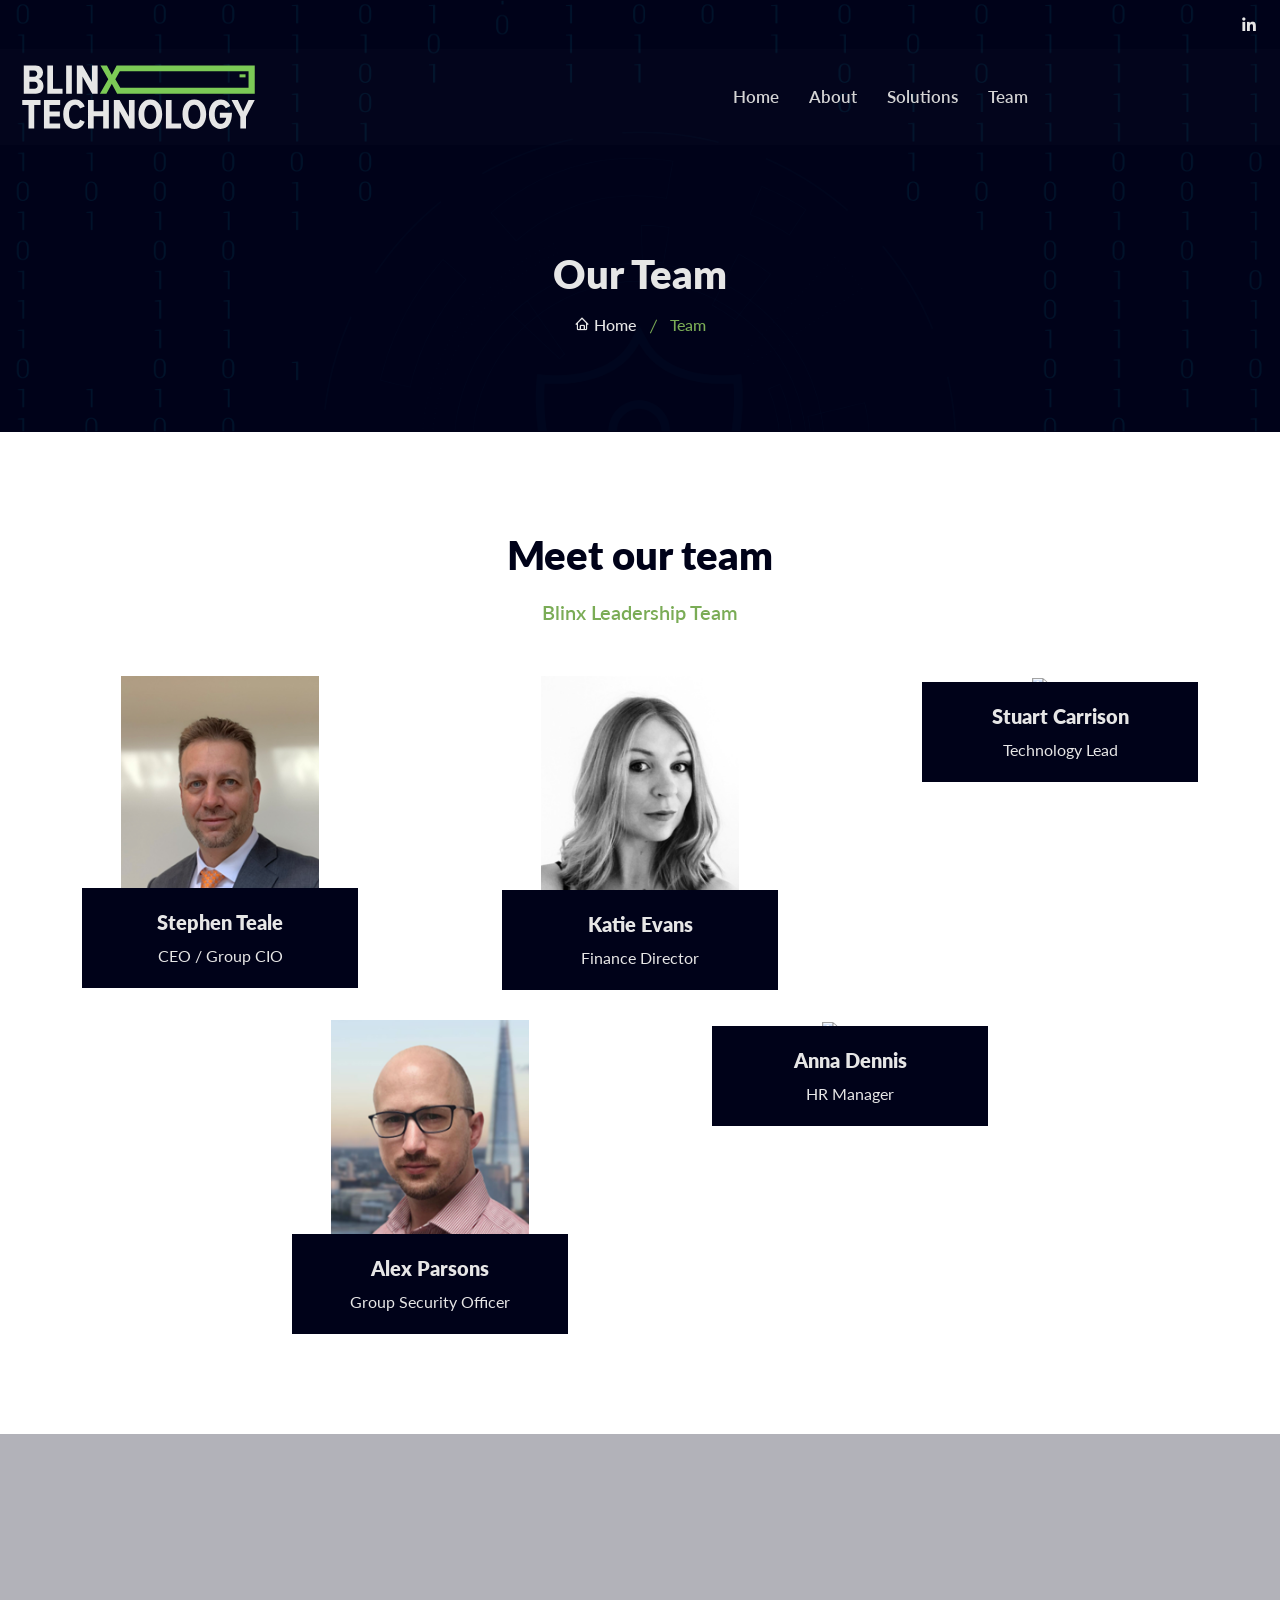
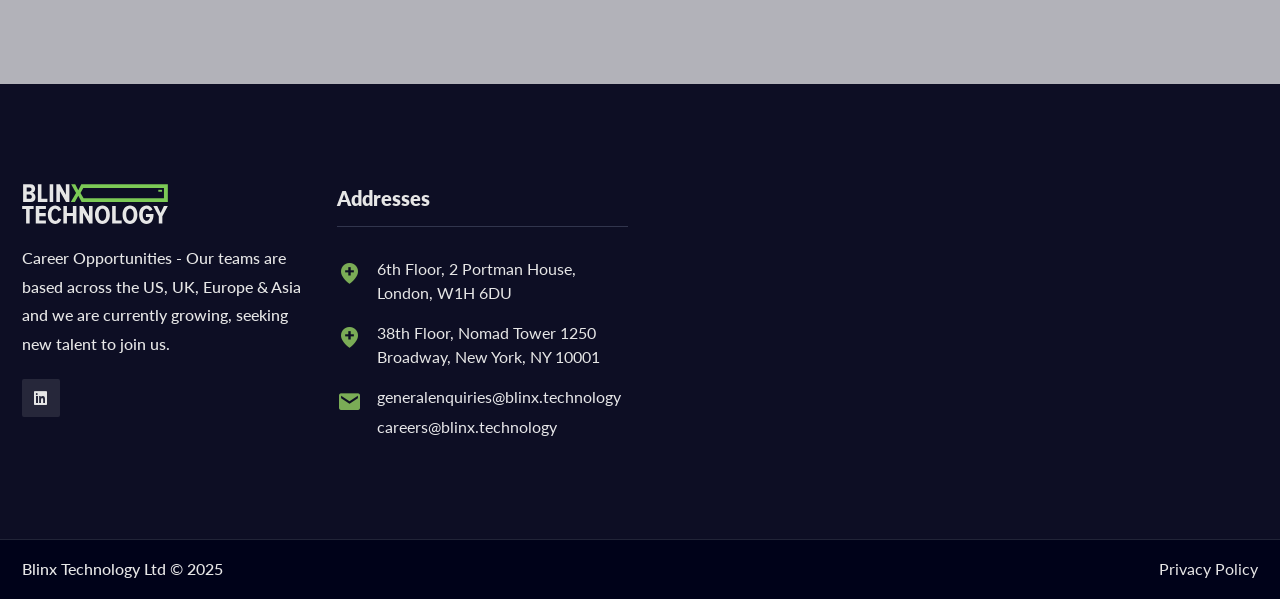
==== meet-the-team/index.html @ 14e16764 "0.0.1 First Test" ====
<!DOCTYPE html>
<html lang="zxx">
    <head><meta charset="UTF-8">
		<!-- Required meta tags -->
		
		<meta name="viewport" content="width=device-width, initial-scale=1, shrink-to-fit=no">

		<!-- Links of CSS files -->
		<meta name="robots" content="max-image-preview:large">
<script type="text/javascript">
/* <![CDATA[ */
window._wpemojiSettings = {"baseUrl":"https:\/\/s.w.org\/images\/core\/emoji\/15.0.3\/72x72\/","ext":".png","svgUrl":"https:\/\/s.w.org\/images\/core\/emoji\/15.0.3\/svg\/","svgExt":".svg","source":{"concatemoji":"\/wp-includes\/js\/wp-emoji-release.min.js?ver=6.5.14"}};
/*! This file is auto-generated */
!function(i,n){var o,s,e;function c(e){try{var t={supportTests:e,timestamp:(new Date).valueOf()};sessionStorage.setItem(o,JSON.stringify(t))}catch(e){}}function p(e,t,n){e.clearRect(0,0,e.canvas.width,e.canvas.height),e.fillText(t,0,0);var t=new Uint32Array(e.getImageData(0,0,e.canvas.width,e.canvas.height).data),r=(e.clearRect(0,0,e.canvas.width,e.canvas.height),e.fillText(n,0,0),new Uint32Array(e.getImageData(0,0,e.canvas.width,e.canvas.height).data));return t.every(function(e,t){return e===r[t]})}function u(e,t,n){switch(t){case"flag":return n(e,"\ud83c\udff3\ufe0f\u200d\u26a7\ufe0f","\ud83c\udff3\ufe0f\u200b\u26a7\ufe0f")?!1:!n(e,"\ud83c\uddfa\ud83c\uddf3","\ud83c\uddfa\u200b\ud83c\uddf3")&&!n(e,"\ud83c\udff4\udb40\udc67\udb40\udc62\udb40\udc65\udb40\udc6e\udb40\udc67\udb40\udc7f","\ud83c\udff4\u200b\udb40\udc67\u200b\udb40\udc62\u200b\udb40\udc65\u200b\udb40\udc6e\u200b\udb40\udc67\u200b\udb40\udc7f");case"emoji":return!n(e,"\ud83d\udc26\u200d\u2b1b","\ud83d\udc26\u200b\u2b1b")}return!1}function f(e,t,n){var r="undefined"!=typeof WorkerGlobalScope&&self instanceof WorkerGlobalScope?new OffscreenCanvas(300,150):i.createElement("canvas"),a=r.getContext("2d",{willReadFrequently:!0}),o=(a.textBaseline="top",a.font="600 32px Arial",{});return e.forEach(function(e){o[e]=t(a,e,n)}),o}function t(e){var t=i.createElement("script");t.src=e,t.defer=!0,i.head.appendChild(t)}"undefined"!=typeof Promise&&(o="wpEmojiSettingsSupports",s=["flag","emoji"],n.supports={everything:!0,everythingExceptFlag:!0},e=new Promise(function(e){i.addEventListener("DOMContentLoaded",e,{once:!0})}),new Promise(function(t){var n=function(){try{var e=JSON.parse(sessionStorage.getItem(o));if("object"==typeof e&&"number"==typeof e.timestamp&&(new Date).valueOf()<e.timestamp+604800&&"object"==typeof e.supportTests)return e.supportTests}catch(e){}return null}();if(!n){if("undefined"!=typeof Worker&&"undefined"!=typeof OffscreenCanvas&&"undefined"!=typeof URL&&URL.createObjectURL&&"undefined"!=typeof Blob)try{var e="postMessage("+f.toString()+"("+[JSON.stringify(s),u.toString(),p.toString()].join(",")+"));",r=new Blob([e],{type:"text/javascript"}),a=new Worker(URL.createObjectURL(r),{name:"wpTestEmojiSupports"});return void(a.onmessage=function(e){c(n=e.data),a.terminate(),t(n)})}catch(e){}c(n=f(s,u,p))}t(n)}).then(function(e){for(var t in e)n.supports[t]=e[t],n.supports.everything=n.supports.everything&&n.supports[t],"flag"!==t&&(n.supports.everythingExceptFlag=n.supports.everythingExceptFlag&&n.supports[t]);n.supports.everythingExceptFlag=n.supports.everythingExceptFlag&&!n.supports.flag,n.DOMReady=!1,n.readyCallback=function(){n.DOMReady=!0}}).then(function(){return e}).then(function(){var e;n.supports.everything||(n.readyCallback(),(e=n.source||{}).concatemoji?t(e.concatemoji):e.wpemoji&&e.twemoji&&(t(e.twemoji),t(e.wpemoji)))}))}((window,document),window._wpemojiSettings);
/* ]]> */
</script>
<style id="wp-emoji-styles-inline-css" type="text/css">

	img.wp-smiley, img.emoji {
		display: inline !important;
		border: none !important;
		box-shadow: none !important;
		height: 1em !important;
		width: 1em !important;
		margin: 0 0.07em !important;
		vertical-align: -0.1em !important;
		background: none !important;
		padding: 0 !important;
	}
</style>
<link rel="stylesheet" id="wp-block-library-css" href="/wp-includes/css/dist/block-library/style.min.css?ver=6.5.14" type="text/css" media="all">
<style id="classic-theme-styles-inline-css" type="text/css">
/*! This file is auto-generated */
.wp-block-button__link{color:#fff;background-color:#32373c;border-radius:9999px;box-shadow:none;text-decoration:none;padding:calc(.667em + 2px) calc(1.333em + 2px);font-size:1.125em}.wp-block-file__button{background:#32373c;color:#fff;text-decoration:none}
</style>
<style id="global-styles-inline-css" type="text/css">
body{--wp--preset--color--black: #000000;--wp--preset--color--cyan-bluish-gray: #abb8c3;--wp--preset--color--white: #ffffff;--wp--preset--color--pale-pink: #f78da7;--wp--preset--color--vivid-red: #cf2e2e;--wp--preset--color--luminous-vivid-orange: #ff6900;--wp--preset--color--luminous-vivid-amber: #fcb900;--wp--preset--color--light-green-cyan: #7bdcb5;--wp--preset--color--vivid-green-cyan: #00d084;--wp--preset--color--pale-cyan-blue: #8ed1fc;--wp--preset--color--vivid-cyan-blue: #0693e3;--wp--preset--color--vivid-purple: #9b51e0;--wp--preset--gradient--vivid-cyan-blue-to-vivid-purple: linear-gradient(135deg,rgba(6,147,227,1) 0%,rgb(155,81,224) 100%);--wp--preset--gradient--light-green-cyan-to-vivid-green-cyan: linear-gradient(135deg,rgb(122,220,180) 0%,rgb(0,208,130) 100%);--wp--preset--gradient--luminous-vivid-amber-to-luminous-vivid-orange: linear-gradient(135deg,rgba(252,185,0,1) 0%,rgba(255,105,0,1) 100%);--wp--preset--gradient--luminous-vivid-orange-to-vivid-red: linear-gradient(135deg,rgba(255,105,0,1) 0%,rgb(207,46,46) 100%);--wp--preset--gradient--very-light-gray-to-cyan-bluish-gray: linear-gradient(135deg,rgb(238,238,238) 0%,rgb(169,184,195) 100%);--wp--preset--gradient--cool-to-warm-spectrum: linear-gradient(135deg,rgb(74,234,220) 0%,rgb(151,120,209) 20%,rgb(207,42,186) 40%,rgb(238,44,130) 60%,rgb(251,105,98) 80%,rgb(254,248,76) 100%);--wp--preset--gradient--blush-light-purple: linear-gradient(135deg,rgb(255,206,236) 0%,rgb(152,150,240) 100%);--wp--preset--gradient--blush-bordeaux: linear-gradient(135deg,rgb(254,205,165) 0%,rgb(254,45,45) 50%,rgb(107,0,62) 100%);--wp--preset--gradient--luminous-dusk: linear-gradient(135deg,rgb(255,203,112) 0%,rgb(199,81,192) 50%,rgb(65,88,208) 100%);--wp--preset--gradient--pale-ocean: linear-gradient(135deg,rgb(255,245,203) 0%,rgb(182,227,212) 50%,rgb(51,167,181) 100%);--wp--preset--gradient--electric-grass: linear-gradient(135deg,rgb(202,248,128) 0%,rgb(113,206,126) 100%);--wp--preset--gradient--midnight: linear-gradient(135deg,rgb(2,3,129) 0%,rgb(40,116,252) 100%);--wp--preset--font-size--small: 13px;--wp--preset--font-size--medium: 20px;--wp--preset--font-size--large: 36px;--wp--preset--font-size--x-large: 42px;--wp--preset--spacing--20: 0.44rem;--wp--preset--spacing--30: 0.67rem;--wp--preset--spacing--40: 1rem;--wp--preset--spacing--50: 1.5rem;--wp--preset--spacing--60: 2.25rem;--wp--preset--spacing--70: 3.38rem;--wp--preset--spacing--80: 5.06rem;--wp--preset--shadow--natural: 6px 6px 9px rgba(0, 0, 0, 0.2);--wp--preset--shadow--deep: 12px 12px 50px rgba(0, 0, 0, 0.4);--wp--preset--shadow--sharp: 6px 6px 0px rgba(0, 0, 0, 0.2);--wp--preset--shadow--outlined: 6px 6px 0px -3px rgba(255, 255, 255, 1), 6px 6px rgba(0, 0, 0, 1);--wp--preset--shadow--crisp: 6px 6px 0px rgba(0, 0, 0, 1);}:where(.is-layout-flex){gap: 0.5em;}:where(.is-layout-grid){gap: 0.5em;}body .is-layout-flex{display: flex;}body .is-layout-flex{flex-wrap: wrap;align-items: center;}body .is-layout-flex > *{margin: 0;}body .is-layout-grid{display: grid;}body .is-layout-grid > *{margin: 0;}:where(.wp-block-columns.is-layout-flex){gap: 2em;}:where(.wp-block-columns.is-layout-grid){gap: 2em;}:where(.wp-block-post-template.is-layout-flex){gap: 1.25em;}:where(.wp-block-post-template.is-layout-grid){gap: 1.25em;}.has-black-color{color: var(--wp--preset--color--black) !important;}.has-cyan-bluish-gray-color{color: var(--wp--preset--color--cyan-bluish-gray) !important;}.has-white-color{color: var(--wp--preset--color--white) !important;}.has-pale-pink-color{color: var(--wp--preset--color--pale-pink) !important;}.has-vivid-red-color{color: var(--wp--preset--color--vivid-red) !important;}.has-luminous-vivid-orange-color{color: var(--wp--preset--color--luminous-vivid-orange) !important;}.has-luminous-vivid-amber-color{color: var(--wp--preset--color--luminous-vivid-amber) !important;}.has-light-green-cyan-color{color: var(--wp--preset--color--light-green-cyan) !important;}.has-vivid-green-cyan-color{color: var(--wp--preset--color--vivid-green-cyan) !important;}.has-pale-cyan-blue-color{color: var(--wp--preset--color--pale-cyan-blue) !important;}.has-vivid-cyan-blue-color{color: var(--wp--preset--color--vivid-cyan-blue) !important;}.has-vivid-purple-color{color: var(--wp--preset--color--vivid-purple) !important;}.has-black-background-color{background-color: var(--wp--preset--color--black) !important;}.has-cyan-bluish-gray-background-color{background-color: var(--wp--preset--color--cyan-bluish-gray) !important;}.has-white-background-color{background-color: var(--wp--preset--color--white) !important;}.has-pale-pink-background-color{background-color: var(--wp--preset--color--pale-pink) !important;}.has-vivid-red-background-color{background-color: var(--wp--preset--color--vivid-red) !important;}.has-luminous-vivid-orange-background-color{background-color: var(--wp--preset--color--luminous-vivid-orange) !important;}.has-luminous-vivid-amber-background-color{background-color: var(--wp--preset--color--luminous-vivid-amber) !important;}.has-light-green-cyan-background-color{background-color: var(--wp--preset--color--light-green-cyan) !important;}.has-vivid-green-cyan-background-color{background-color: var(--wp--preset--color--vivid-green-cyan) !important;}.has-pale-cyan-blue-background-color{background-color: var(--wp--preset--color--pale-cyan-blue) !important;}.has-vivid-cyan-blue-background-color{background-color: var(--wp--preset--color--vivid-cyan-blue) !important;}.has-vivid-purple-background-color{background-color: var(--wp--preset--color--vivid-purple) !important;}.has-black-border-color{border-color: var(--wp--preset--color--black) !important;}.has-cyan-bluish-gray-border-color{border-color: var(--wp--preset--color--cyan-bluish-gray) !important;}.has-white-border-color{border-color: var(--wp--preset--color--white) !important;}.has-pale-pink-border-color{border-color: var(--wp--preset--color--pale-pink) !important;}.has-vivid-red-border-color{border-color: var(--wp--preset--color--vivid-red) !important;}.has-luminous-vivid-orange-border-color{border-color: var(--wp--preset--color--luminous-vivid-orange) !important;}.has-luminous-vivid-amber-border-color{border-color: var(--wp--preset--color--luminous-vivid-amber) !important;}.has-light-green-cyan-border-color{border-color: var(--wp--preset--color--light-green-cyan) !important;}.has-vivid-green-cyan-border-color{border-color: var(--wp--preset--color--vivid-green-cyan) !important;}.has-pale-cyan-blue-border-color{border-color: var(--wp--preset--color--pale-cyan-blue) !important;}.has-vivid-cyan-blue-border-color{border-color: var(--wp--preset--color--vivid-cyan-blue) !important;}.has-vivid-purple-border-color{border-color: var(--wp--preset--color--vivid-purple) !important;}.has-vivid-cyan-blue-to-vivid-purple-gradient-background{background: var(--wp--preset--gradient--vivid-cyan-blue-to-vivid-purple) !important;}.has-light-green-cyan-to-vivid-green-cyan-gradient-background{background: var(--wp--preset--gradient--light-green-cyan-to-vivid-green-cyan) !important;}.has-luminous-vivid-amber-to-luminous-vivid-orange-gradient-background{background: var(--wp--preset--gradient--luminous-vivid-amber-to-luminous-vivid-orange) !important;}.has-luminous-vivid-orange-to-vivid-red-gradient-background{background: var(--wp--preset--gradient--luminous-vivid-orange-to-vivid-red) !important;}.has-very-light-gray-to-cyan-bluish-gray-gradient-background{background: var(--wp--preset--gradient--very-light-gray-to-cyan-bluish-gray) !important;}.has-cool-to-warm-spectrum-gradient-background{background: var(--wp--preset--gradient--cool-to-warm-spectrum) !important;}.has-blush-light-purple-gradient-background{background: var(--wp--preset--gradient--blush-light-purple) !important;}.has-blush-bordeaux-gradient-background{background: var(--wp--preset--gradient--blush-bordeaux) !important;}.has-luminous-dusk-gradient-background{background: var(--wp--preset--gradient--luminous-dusk) !important;}.has-pale-ocean-gradient-background{background: var(--wp--preset--gradient--pale-ocean) !important;}.has-electric-grass-gradient-background{background: var(--wp--preset--gradient--electric-grass) !important;}.has-midnight-gradient-background{background: var(--wp--preset--gradient--midnight) !important;}.has-small-font-size{font-size: var(--wp--preset--font-size--small) !important;}.has-medium-font-size{font-size: var(--wp--preset--font-size--medium) !important;}.has-large-font-size{font-size: var(--wp--preset--font-size--large) !important;}.has-x-large-font-size{font-size: var(--wp--preset--font-size--x-large) !important;}
.wp-block-navigation a:where(:not(.wp-element-button)){color: inherit;}
:where(.wp-block-post-template.is-layout-flex){gap: 1.25em;}:where(.wp-block-post-template.is-layout-grid){gap: 1.25em;}
:where(.wp-block-columns.is-layout-flex){gap: 2em;}:where(.wp-block-columns.is-layout-grid){gap: 2em;}
.wp-block-pullquote{font-size: 1.5em;line-height: 1.6;}
</style>
<link rel="stylesheet" id="first-css" href="/wp-content/themes/blinx-wordpress-theme/assets/css/bootstrap.min.css?ver=1.1" type="text/css" media="all">
<link rel="stylesheet" id="second-css" href="/wp-content/themes/blinx-wordpress-theme/assets/css/owl.theme.default.min.css?ver=1.1" type="text/css" media="all">
<link rel="stylesheet" id="third-css" href="/wp-content/themes/blinx-wordpress-theme/assets/css/owl.carousel.min.css?ver=1.1" type="text/css" media="all">
<link rel="stylesheet" id="fourth-css" href="/wp-content/themes/blinx-wordpress-theme/assets/css/animate.min.css?ver=1.1" type="text/css" media="all">
<link rel="stylesheet" id="fifth-css" href="/wp-content/themes/blinx-wordpress-theme/assets/css/boxicons.css?ver=1.1" type="text/css" media="all">
<link rel="stylesheet" id="sixth-css" href="/wp-content/themes/blinx-wordpress-theme/assets/css/boxicons.min.css?ver=1.1" type="text/css" media="all">
<link rel="stylesheet" id="seventh-css" href="/wp-content/themes/blinx-wordpress-theme/assets/css/magnific-popup.min.css?ver=1.1" type="text/css" media="all">
<link rel="stylesheet" id="eighth-css" href="/wp-content/themes/blinx-wordpress-theme/assets/css/flaticon.css?ver=1.1" type="text/css" media="all">
<link rel="stylesheet" id="ninth-css" href="/wp-content/themes/blinx-wordpress-theme/assets/css/meanmenu.min.css?ver=1.1" type="text/css" media="all">
<link rel="stylesheet" id="twelth-css" href="/wp-content/themes/blinx-wordpress-theme/assets/css/odometer.min.css?ver=1.1" type="text/css" media="all">
<link rel="stylesheet" id="thirteenth-css" href="/wp-content/themes/blinx-wordpress-theme/assets/css/style.css?ver=1.1" type="text/css" media="all">
<link rel="stylesheet" id="forteenth-css" href="/wp-content/themes/blinx-wordpress-theme/assets/css/responsive.css?ver=1.1" type="text/css" media="all">
<link rel="stylesheet" id="fifteenth-css" href="/wp-content/themes/blinx-wordpress-theme/assets/css/BlinxGlyph.css?ver=1.1" type="text/css" media="all">
<script type="text/javascript" src="/wp-includes/js/jquery/jquery.min.js?ver=3.7.1" id="jquery-core-js"></script>
<script type="text/javascript" src="/wp-includes/js/jquery/jquery-migrate.min.js?ver=3.4.1" id="jquery-migrate-js"></script>
<link rel="EditURI" type="application/rsd+xml" title="RSD" href="/xmlrpc.php?rsd">
<meta name="generator" content="WordPress 6.5.14">
<link rel="canonical" href="/meet-the-team/">
<link rel="shortlink" href="/?p=9">


		
		
		<!-- Favicon -->
		<link rel="icon" type="image/png" href="/wp-content/themes/blinx-wordpress-theme/assets/img/BlinxFavicon.png">
		<!-- Title -->
		<title>Blinx Technology</title>
    </head> 

    <body>
		<!-- Start Preloader Area -->
		<div class="preloader">
            <div class="loader">
                <div class="loader-outter"></div>
                <div class="loader-inner"></div>
                </div>
            </div>
		<!-- End Preloader Area -->
		
		<!-- Start Header Area -->
		<header class="header-area">
			<!-- Start Top Header -->
			<div class="top-header top-header-four">
				<div class="container">
					<div class="row align-items-center">
						<div class="col-lg-6 col-sm-6">
							<ul class="header-left-content">
							</ul>
						</div>

						<div class="col-lg-6 col-sm-6">
							<ul class="header-right-content">

								<li>
									<a href="https://uk.linkedin.com/company/blinx-technology" target="_blank">
										<i class="bx bxl-linkedin"></i>
									</a>
								</li>
								
							</ul>
						</div>
					</div>
				</div>
			</div>
			<!-- Start Top Header -->
			
			<!-- Start Nav Area -->
			<div class="navbar-area navbar-area-four">
				<div class="mobile-nav">
					<div class="container">
						<a href="/home/index.html" class="logo">
							<img src="/wp-content/themes/blinx-wordpress-theme/assets/img/logos/Blinx_logo_standard_white.svg" alt="Logo">
						</a>
					</div>
				</div>

				<div class="main-nav">
					<div class="container">
						<nav class="navbar navbar-expand-md">
							<a class="navbar-brand" href="/">
								<img src="/wp-content/themes/blinx-wordpress-theme/assets/img/logos/Blinx_logo_standard_darkbg.svg" alt="Logo">
							</a>
							
							<div class="collapse navbar-collapse mean-menu">
								<ul class="navbar-nav m-auto">
									<li class="nav-item">
										<a href="/" class="nav-link">Home</a>
									</li>

									<li class="nav-item">
										<a href="/about-us" class="nav-link">
											About
										</a>

									</li><li class="nav-item">
										<a href="/solutions" class="nav-link">
											Solutions
										</a>

									</li><li class="nav-item">
										<a href="/meet-the-team" class="nav-link">
											Team
										</a>
									</li>

								</ul>
					</div>
				</nav></div>
			</div>
			<!-- End Nav Area -->
		</div></header>
		<!-- End Header Area -->
		<!-- Start Page Title Area -->
		<div class="page-title-area page-title-style-two">
			<div class="container">
				<div class="page-title-content">
					<h2>Our Team</h2>
					<ul>
						<li>
							<a href="/">
								<i class="bx bx-home"></i>
								Home 
							</a>
						</li>
						<li class="active">Team</li>
					</ul>
				</div>
			</div>
		</div>
		<!-- End Page Title Area -->

		<!-- Start Team Area -->
		<section class="team-area pt-100 pb-70">
			<div class="container">
				<div class="section-title">
					<h2>Meet our team</h2>
					<h3>
						<span>Blinx Leadership Team</span>
					</h3>
				</div>
<!-- Section for Team Member -->
				<div class="row" style="justify-content: center;">
					<div class="col-lg-4 col-sm-6">
						<div class="single-team">
						<img src="/wp-content/themes/blinx-wordpress-theme/assets/img/team/Steve-Teale.png" alt="Image">

							<div class="team-content">
								<h3>Stephen Teale</h3>
								<span>CEO / Group CIO</span>

								<ul>
									
								</ul>
							</div>
						</div>
					</div>
<!-- End of Section for Team Member -->
					<div class="col-lg-4 col-sm-6">
						<div class="single-team">
						<img src="/wp-content/themes/blinx-wordpress-theme/assets/img/team/Katie-Evans.png" alt="Image">

							<div class="team-content">
								<h3>Katie Evans</h3>
								<span>Finance Director</span>

								<ul>
									
								</ul>
							</div>
						</div>
					</div>

					<div class="col-lg-4 col-sm-6">
						<div class="single-team">
						<img src="https://blinx.technology/wp-content/uploads/2026/03/Stuart-Carrison-265x300.jpg" alt="Image">

							<div class="team-content">
								<h3>Stuart Carrison</h3>
								<span>Technology Lead</span>

								<ul>
									
								</ul>
							</div>
						</div>
					</div>

					<div class="col-lg-4 col-sm-6">
						<div class="single-team">
						<img src="/wp-content/themes/blinx-wordpress-theme/assets/img/team/Alex-Parsons.png" alt="Image">

							<div class="team-content">
								<h3>Alex Parsons </h3>
								<span>Group Security Officer</span>

								<ul>
									
								</ul>
							</div>
						</div>
					</div>

					<div class="col-lg-4 col-sm-6">
						<div class="single-team">
						<img src="https://blinx.technology/wp-content/uploads/2026/03/anna-dennis-267x300.png" alt="Image">

							<div class="team-content">
								<h3>Anna Dennis</h3>
								<span>HR Manager</span>

								<ul>
									
								</ul>
							</div>
						</div>
					</div>
					
					
				</div>


			</div>
		</section>
		<!-- End Team Area -->
				
		<!-- Start Testimonials Area -->
		<section class="testimonials-area ptb-100 jarallax" data-jarallax='{"speed": 0.3}'>
			<div class="container">
				<div class="testimonials">
					<span></span>
				</div>
			</div>
		</section>
		<!-- End Testimonials Area -->

<!-- Start Footer Area -->
<footer class="footer-area pt-100 pb-70 jarallax" data-jarallax='{"speed": 0.3}'>
			<div class="container">
				<div class="row">
					<div class="col-lg-3 col-md-6">
						<div class="single-footer-widget">
							<a href="/index.html" class="logo">
								<img src="/wp-content/themes/blinx-wordpress-theme/assets/img/logos/Blinx_logo_standard_darkbg.svg" alt="Image">
							</a>
								<p>Career Opportunities - Our teams are based across the US, UK, Europe &amp; Asia and we are currently growing, seeking new talent to join us.</p>
							<p></p>

							<ul class="social-icon">
								<li>
									<a href="https://uk.linkedin.com/company/blinx-technology">
										<i class="bx bxl-linkedin-square"></i>
									</a>
								</li>
								
							</ul>
						</div>
					</div>

					<div class="col-lg-3 col-md-6">
						<div class="single-footer-widget">
							<h3>Addresses</h3>

							<ul class="address">
								<li class="location">
									<i class="bx bxs-location-plus"></i>
									6th Floor, 2 Portman House, London, W1H 6DU
								</li>
								<li class="location">
									<i class="bx bxs-location-plus"></i>
									38th Floor, Nomad Tower 1250 Broadway, New York, NY 10001
								</li>
								<li>
									<i class="bx bxs-envelope"></i>
									<a href="mailto:general.enquiries@blinx.technology">generalenquiries@blinx.technology</a>
									<a href="mailto:careers@blinx.technology">careers@blinx.technology</a>
								</li>
							</ul>
						</div>
					</div>
				</div>
			</div>
		</footer>
		<!-- End Footer Area -->

		<!-- Start Copy Right Area -->
		<div class="copy-right-area">
			<div class="container">
				<div class="row align-items-center">
					<div class="col-lg-6 col-md-6">
						<p>Blinx Technology Ltd © 2025</p>
					</div>

					<div class="col-lg-6 col-md-6">
						<ul class="footer-menu">
							<li>
								<a href="/privacy-policy" target="_blank">
									Privacy Policy
								</a>
							</li>
						</ul>
					</div>
				</div>
			</div>
		</div>
		<!-- End Copy Right Area -->
		
		<!-- Start Go Top Area -->
		<div class="go-top">
			<i class="bx bx-chevrons-up"></i>
			<i class="bx bx-chevrons-up"></i>
		</div>
		<!-- End Go Top Area -->
		

       <!-- Links of JS files -->
       <script type="text/javascript" src="/wp-content/themes/blinx-wordpress-theme/assets/js/jquery.min.js?ver=1.1" id="js-script-js"></script>
<script type="text/javascript" src="/wp-content/themes/blinx-wordpress-theme/assets/js/bootstrap.bundle.min.js?ver=1.1" id="bootstrap-js"></script>
<script type="text/javascript" src="/wp-content/themes/blinx-wordpress-theme/assets/js/meanmenu.min.js?ver=1.1" id="meanmenu-js"></script>
<script type="text/javascript" src="/wp-content/themes/blinx-wordpress-theme/assets/js/owl.carousel.min.js?ver=1.1" id="owl-carousel-js"></script>
<script type="text/javascript" src="/wp-content/themes/blinx-wordpress-theme/assets/js/nice-select.min.js?ver=1.1" id="nice-select-js"></script>
<script type="text/javascript" src="/wp-content/themes/blinx-wordpress-theme/assets/js/magnific-popup.min.js?ver=1.1" id="magnific-js"></script>
<script type="text/javascript" src="/wp-content/themes/blinx-wordpress-theme/assets/js/jarallax.min.js?ver=1.1" id="jarallax-js"></script>
<script type="text/javascript" src="/wp-content/themes/blinx-wordpress-theme/assets/js/appear.min.js?ver=1.1" id="appear-js"></script>
<script type="text/javascript" src="/wp-content/themes/blinx-wordpress-theme/assets/js/odometer.min.js?ver=1.1" id="odometer-js"></script>
<script type="text/javascript" src="/wp-content/themes/blinx-wordpress-theme/assets/js/smoothscroll.min.js?ver=1.1" id="smoothscroll-js"></script>
<script type="text/javascript" src="/wp-content/themes/blinx-wordpress-theme/assets/js/wow.min.js?ver=1.1" id="wow-js"></script>
<script type="text/javascript" src="/wp-content/themes/blinx-wordpress-theme/assets/js/custom.js?ver=1.1" id="custom-js"></script>
    </body></html>
---- wp-includes/css/dist/block-library/style.min.css ----
@charset "UTF-8";.wp-block-archives{box-sizing:border-box}.wp-block-archives-dropdown label{display:block}.wp-block-avatar{line-height:0}.wp-block-avatar,.wp-block-avatar img{box-sizing:border-box}.wp-block-avatar.aligncenter{text-align:center}.wp-block-audio{box-sizing:border-box}.wp-block-audio figcaption{margin-bottom:1em;margin-top:.5em}.wp-block-audio audio{min-width:300px;width:100%}.wp-block-button__link{box-sizing:border-box;cursor:pointer;display:inline-block;text-align:center;word-break:break-word}.wp-block-button__link.aligncenter{text-align:center}.wp-block-button__link.alignright{text-align:right}:where(.wp-block-button__link){border-radius:9999px;box-shadow:none;padding:calc(.667em + 2px) calc(1.333em + 2px);text-decoration:none}.wp-block-button[style*=text-decoration] .wp-block-button__link{text-decoration:inherit}.wp-block-buttons>.wp-block-button.has-custom-width{max-width:none}.wp-block-buttons>.wp-block-button.has-custom-width .wp-block-button__link{width:100%}.wp-block-buttons>.wp-block-button.has-custom-font-size .wp-block-button__link{font-size:inherit}.wp-block-buttons>.wp-block-button.wp-block-button__width-25{width:calc(25% - var(--wp--style--block-gap, .5em)*.75)}.wp-block-buttons>.wp-block-button.wp-block-button__width-50{width:calc(50% - var(--wp--style--block-gap, .5em)*.5)}.wp-block-buttons>.wp-block-button.wp-block-button__width-75{width:calc(75% - var(--wp--style--block-gap, .5em)*.25)}.wp-block-buttons>.wp-block-button.wp-block-button__width-100{flex-basis:100%;width:100%}.wp-block-buttons.is-vertical>.wp-block-button.wp-block-button__width-25{width:25%}.wp-block-buttons.is-vertical>.wp-block-button.wp-block-button__width-50{width:50%}.wp-block-buttons.is-vertical>.wp-block-button.wp-block-button__width-75{width:75%}.wp-block-button.is-style-squared,.wp-block-button__link.wp-block-button.is-style-squared{border-radius:0}.wp-block-button.no-border-radius,.wp-block-button__link.no-border-radius{border-radius:0!important}.wp-block-button .wp-block-button__link:where(.is-style-outline),.wp-block-button:where(.is-style-outline)>.wp-block-button__link{border:2px solid;padding:.667em 1.333em}.wp-block-button .wp-block-button__link:where(.is-style-outline):not(.has-text-color),.wp-block-button:where(.is-style-outline)>.wp-block-button__link:not(.has-text-color){color:currentColor}.wp-block-button .wp-block-button__link:where(.is-style-outline):not(.has-background),.wp-block-button:where(.is-style-outline)>.wp-block-button__link:not(.has-background){background-color:initial;background-image:none}.wp-block-button .wp-block-button__link:where(.has-border-color){border-width:initial}.wp-block-button .wp-block-button__link:where([style*=border-top-color]){border-top-width:medium}.wp-block-button .wp-block-button__link:where([style*=border-right-color]){border-right-width:medium}.wp-block-button .wp-block-button__link:where([style*=border-bottom-color]){border-bottom-width:medium}.wp-block-button .wp-block-button__link:where([style*=border-left-color]){border-left-width:medium}.wp-block-button .wp-block-button__link:where([style*=border-style]){border-width:initial}.wp-block-button .wp-block-button__link:where([style*=border-top-style]){border-top-width:medium}.wp-block-button .wp-block-button__link:where([style*=border-right-style]){border-right-width:medium}.wp-block-button .wp-block-button__link:where([style*=border-bottom-style]){border-bottom-width:medium}.wp-block-button .wp-block-button__link:where([style*=border-left-style]){border-left-width:medium}.wp-block-buttons.is-vertical{flex-direction:column}.wp-block-buttons.is-vertical>.wp-block-button:last-child{margin-bottom:0}.wp-block-buttons>.wp-block-button{display:inline-block;margin:0}.wp-block-buttons.is-content-justification-left{justify-content:flex-start}.wp-block-buttons.is-content-justification-left.is-vertical{align-items:flex-start}.wp-block-buttons.is-content-justification-center{justify-content:center}.wp-block-buttons.is-content-justification-center.is-vertical{align-items:center}.wp-block-buttons.is-content-justification-right{justify-content:flex-end}.wp-block-buttons.is-content-justification-right.is-vertical{align-items:flex-end}.wp-block-buttons.is-content-justification-space-between{justify-content:space-between}.wp-block-buttons.aligncenter{text-align:center}.wp-block-buttons:not(.is-content-justification-space-between,.is-content-justification-right,.is-content-justification-left,.is-content-justification-center) .wp-block-button.aligncenter{margin-left:auto;margin-right:auto;width:100%}.wp-block-buttons[style*=text-decoration] .wp-block-button,.wp-block-buttons[style*=text-decoration] .wp-block-button__link{text-decoration:inherit}.wp-block-buttons.has-custom-font-size .wp-block-button__link{font-size:inherit}.wp-block-button.aligncenter,.wp-block-calendar{text-align:center}.wp-block-calendar td,.wp-block-calendar th{border:1px solid;padding:.25em}.wp-block-calendar th{font-weight:400}.wp-block-calendar caption{background-color:inherit}.wp-block-calendar table{border-collapse:collapse;width:100%}.wp-block-calendar table:where(:not(.has-text-color)){color:#40464d}.wp-block-calendar table:where(:not(.has-text-color)) td,.wp-block-calendar table:where(:not(.has-text-color)) th{border-color:#ddd}.wp-block-calendar table.has-background th{background-color:inherit}.wp-block-calendar table.has-text-color th{color:inherit}:where(.wp-block-calendar table:not(.has-background) th){background:#ddd}.wp-block-categories{box-sizing:border-box}.wp-block-categories.alignleft{margin-right:2em}.wp-block-categories.alignright{margin-left:2em}.wp-block-categories.wp-block-categories-dropdown.aligncenter{text-align:center}.wp-block-code{box-sizing:border-box}.wp-block-code code{display:block;font-family:inherit;overflow-wrap:break-word;white-space:pre-wrap}.wp-block-columns{align-items:normal!important;box-sizing:border-box;display:flex;flex-wrap:wrap!important}@media (min-width:782px){.wp-block-columns{flex-wrap:nowrap!important}}.wp-block-columns.are-vertically-aligned-top{align-items:flex-start}.wp-block-columns.are-vertically-aligned-center{align-items:center}.wp-block-columns.are-vertically-aligned-bottom{align-items:flex-end}@media (max-width:781px){.wp-block-columns:not(.is-not-stacked-on-mobile)>.wp-block-column{flex-basis:100%!important}}@media (min-width:782px){.wp-block-columns:not(.is-not-stacked-on-mobile)>.wp-block-column{flex-basis:0;flex-grow:1}.wp-block-columns:not(.is-not-stacked-on-mobile)>.wp-block-column[style*=flex-basis]{flex-grow:0}}.wp-block-columns.is-not-stacked-on-mobile{flex-wrap:nowrap!important}.wp-block-columns.is-not-stacked-on-mobile>.wp-block-column{flex-basis:0;flex-grow:1}.wp-block-columns.is-not-stacked-on-mobile>.wp-block-column[style*=flex-basis]{flex-grow:0}:where(.wp-block-columns){margin-bottom:1.75em}:where(.wp-block-columns.has-background){padding:1.25em 2.375em}.wp-block-column{flex-grow:1;min-width:0;overflow-wrap:break-word;word-break:break-word}.wp-block-column.is-vertically-aligned-top{align-self:flex-start}.wp-block-column.is-vertically-aligned-center{align-self:center}.wp-block-column.is-vertically-aligned-bottom{align-self:flex-end}.wp-block-column.is-vertically-aligned-stretch{align-self:stretch}.wp-block-column.is-vertically-aligned-bottom,.wp-block-column.is-vertically-aligned-center,.wp-block-column.is-vertically-aligned-top{width:100%}.wp-block-post-comments{box-sizing:border-box}.wp-block-post-comments .alignleft{float:left}.wp-block-post-comments .alignright{float:right}.wp-block-post-comments .navigation:after{clear:both;content:"";display:table}.wp-block-post-comments .commentlist{clear:both;list-style:none;margin:0;padding:0}.wp-block-post-comments .commentlist .comment{min-height:2.25em;padding-left:3.25em}.wp-block-post-comments .commentlist .comment p{font-size:1em;line-height:1.8;margin:1em 0}.wp-block-post-comments .commentlist .children{list-style:none;margin:0;padding:0}.wp-block-post-comments .comment-author{line-height:1.5}.wp-block-post-comments .comment-author .avatar{border-radius:1.5em;display:block;float:left;height:2.5em;margin-right:.75em;margin-top:.5em;width:2.5em}.wp-block-post-comments .comment-author cite{font-style:normal}.wp-block-post-comments .comment-meta{font-size:.875em;line-height:1.5}.wp-block-post-comments .comment-meta b{font-weight:400}.wp-block-post-comments .comment-meta .comment-awaiting-moderation{display:block;margin-bottom:1em;margin-top:1em}.wp-block-post-comments .comment-body .commentmetadata{font-size:.875em}.wp-block-post-comments .comment-form-author label,.wp-block-post-comments .comment-form-comment label,.wp-block-post-comments .comment-form-email label,.wp-block-post-comments .comment-form-url label{display:block;margin-bottom:.25em}.wp-block-post-comments .comment-form input:not([type=submit]):not([type=checkbox]),.wp-block-post-comments .comment-form textarea{box-sizing:border-box;display:block;width:100%}.wp-block-post-comments .comment-form-cookies-consent{display:flex;gap:.25em}.wp-block-post-comments .comment-form-cookies-consent #wp-comment-cookies-consent{margin-top:.35em}.wp-block-post-comments .comment-reply-title{margin-bottom:0}.wp-block-post-comments .comment-reply-title :where(small){font-size:var(--wp--preset--font-size--medium,smaller);margin-left:.5em}.wp-block-post-comments .reply{font-size:.875em;margin-bottom:1.4em}.wp-block-post-comments input:not([type=submit]),.wp-block-post-comments textarea{border:1px solid #949494;font-family:inherit;font-size:1em}.wp-block-post-comments input:not([type=submit]):not([type=checkbox]),.wp-block-post-comments textarea{padding:calc(.667em + 2px)}:where(.wp-block-post-comments input[type=submit]){border:none}.wp-block-comments-pagination>.wp-block-comments-pagination-next,.wp-block-comments-pagination>.wp-block-comments-pagination-numbers,.wp-block-comments-pagination>.wp-block-comments-pagination-previous{margin-bottom:.5em;margin-right:.5em}.wp-block-comments-pagination>.wp-block-comments-pagination-next:last-child,.wp-block-comments-pagination>.wp-block-comments-pagination-numbers:last-child,.wp-block-comments-pagination>.wp-block-comments-pagination-previous:last-child{margin-right:0}.wp-block-comments-pagination .wp-block-comments-pagination-previous-arrow{display:inline-block;margin-right:1ch}.wp-block-comments-pagination .wp-block-comments-pagination-previous-arrow:not(.is-arrow-chevron){transform:scaleX(1)}.wp-block-comments-pagination .wp-block-comments-pagination-next-arrow{display:inline-block;margin-left:1ch}.wp-block-comments-pagination .wp-block-comments-pagination-next-arrow:not(.is-arrow-chevron){transform:scaleX(1)}.wp-block-comments-pagination.aligncenter{justify-content:center}.wp-block-comment-template{box-sizing:border-box;list-style:none;margin-bottom:0;max-width:100%;padding:0}.wp-block-comment-template li{clear:both}.wp-block-comment-template ol{list-style:none;margin-bottom:0;max-width:100%;padding-left:2rem}.wp-block-comment-template.alignleft{float:left}.wp-block-comment-template.aligncenter{margin-left:auto;margin-right:auto;width:-moz-fit-content;width:fit-content}.wp-block-comment-template.alignright{float:right}.wp-block-cover,.wp-block-cover-image{align-items:center;background-position:50%;box-sizing:border-box;display:flex;justify-content:center;min-height:430px;overflow:hidden;overflow:clip;padding:1em;position:relative}.wp-block-cover .has-background-dim:not([class*=-background-color]),.wp-block-cover-image .has-background-dim:not([class*=-background-color]),.wp-block-cover-image.has-background-dim:not([class*=-background-color]),.wp-block-cover.has-background-dim:not([class*=-background-color]){background-color:#000}.wp-block-cover .has-background-dim.has-background-gradient,.wp-block-cover-image .has-background-dim.has-background-gradient{background-color:initial}.wp-block-cover-image.has-background-dim:before,.wp-block-cover.has-background-dim:before{background-color:inherit;content:""}.wp-block-cover .wp-block-cover__background,.wp-block-cover .wp-block-cover__gradient-background,.wp-block-cover-image .wp-block-cover__background,.wp-block-cover-image .wp-block-cover__gradient-background,.wp-block-cover-image.has-background-dim:not(.has-background-gradient):before,.wp-block-cover.has-background-dim:not(.has-background-gradient):before{bottom:0;left:0;opacity:.5;position:absolute;right:0;top:0;z-index:1}.wp-block-cover-image.has-background-dim.has-background-dim-10 .wp-block-cover__background,.wp-block-cover-image.has-background-dim.has-background-dim-10 .wp-block-cover__gradient-background,.wp-block-cover-image.has-background-dim.has-background-dim-10:not(.has-background-gradient):before,.wp-block-cover.has-background-dim.has-background-dim-10 .wp-block-cover__background,.wp-block-cover.has-background-dim.has-background-dim-10 .wp-block-cover__gradient-background,.wp-block-cover.has-background-dim.has-background-dim-10:not(.has-background-gradient):before{opacity:.1}.wp-block-cover-image.has-background-dim.has-background-dim-20 .wp-block-cover__background,.wp-block-cover-image.has-background-dim.has-background-dim-20 .wp-block-cover__gradient-background,.wp-block-cover-image.has-background-dim.has-background-dim-20:not(.has-background-gradient):before,.wp-block-cover.has-background-dim.has-background-dim-20 .wp-block-cover__background,.wp-block-cover.has-background-dim.has-background-dim-20 .wp-block-cover__gradient-background,.wp-block-cover.has-background-dim.has-background-dim-20:not(.has-background-gradient):before{opacity:.2}.wp-block-cover-image.has-background-dim.has-background-dim-30 .wp-block-cover__background,.wp-block-cover-image.has-background-dim.has-background-dim-30 .wp-block-cover__gradient-background,.wp-block-cover-image.has-background-dim.has-background-dim-30:not(.has-background-gradient):before,.wp-block-cover.has-background-dim.has-background-dim-30 .wp-block-cover__background,.wp-block-cover.has-background-dim.has-background-dim-30 .wp-block-cover__gradient-background,.wp-block-cover.has-background-dim.has-background-dim-30:not(.has-background-gradient):before{opacity:.3}.wp-block-cover-image.has-background-dim.has-background-dim-40 .wp-block-cover__background,.wp-block-cover-image.has-background-dim.has-background-dim-40 .wp-block-cover__gradient-background,.wp-block-cover-image.has-background-dim.has-background-dim-40:not(.has-background-gradient):before,.wp-block-cover.has-background-dim.has-background-dim-40 .wp-block-cover__background,.wp-block-cover.has-background-dim.has-background-dim-40 .wp-block-cover__gradient-background,.wp-block-cover.has-background-dim.has-background-dim-40:not(.has-background-gradient):before{opacity:.4}.wp-block-cover-image.has-background-dim.has-background-dim-50 .wp-block-cover__background,.wp-block-cover-image.has-background-dim.has-background-dim-50 .wp-block-cover__gradient-background,.wp-block-cover-image.has-background-dim.has-background-dim-50:not(.has-background-gradient):before,.wp-block-cover.has-background-dim.has-background-dim-50 .wp-block-cover__background,.wp-block-cover.has-background-dim.has-background-dim-50 .wp-block-cover__gradient-background,.wp-block-cover.has-background-dim.has-background-dim-50:not(.has-background-gradient):before{opacity:.5}.wp-block-cover-image.has-background-dim.has-background-dim-60 .wp-block-cover__background,.wp-block-cover-image.has-background-dim.has-background-dim-60 .wp-block-cover__gradient-background,.wp-block-cover-image.has-background-dim.has-background-dim-60:not(.has-background-gradient):before,.wp-block-cover.has-background-dim.has-background-dim-60 .wp-block-cover__background,.wp-block-cover.has-background-dim.has-background-dim-60 .wp-block-cover__gradient-background,.wp-block-cover.has-background-dim.has-background-dim-60:not(.has-background-gradient):before{opacity:.6}.wp-block-cover-image.has-background-dim.has-background-dim-70 .wp-block-cover__background,.wp-block-cover-image.has-background-dim.has-background-dim-70 .wp-block-cover__gradient-background,.wp-block-cover-image.has-background-dim.has-background-dim-70:not(.has-background-gradient):before,.wp-block-cover.has-background-dim.has-background-dim-70 .wp-block-cover__background,.wp-block-cover.has-background-dim.has-background-dim-70 .wp-block-cover__gradient-background,.wp-block-cover.has-background-dim.has-background-dim-70:not(.has-background-gradient):before{opacity:.7}.wp-block-cover-image.has-background-dim.has-background-dim-80 .wp-block-cover__background,.wp-block-cover-image.has-background-dim.has-background-dim-80 .wp-block-cover__gradient-background,.wp-block-cover-image.has-background-dim.has-background-dim-80:not(.has-background-gradient):before,.wp-block-cover.has-background-dim.has-background-dim-80 .wp-block-cover__background,.wp-block-cover.has-background-dim.has-background-dim-80 .wp-block-cover__gradient-background,.wp-block-cover.has-background-dim.has-background-dim-80:not(.has-background-gradient):before{opacity:.8}.wp-block-cover-image.has-background-dim.has-background-dim-90 .wp-block-cover__background,.wp-block-cover-image.has-background-dim.has-background-dim-90 .wp-block-cover__gradient-background,.wp-block-cover-image.has-background-dim.has-background-dim-90:not(.has-background-gradient):before,.wp-block-cover.has-background-dim.has-background-dim-90 .wp-block-cover__background,.wp-block-cover.has-background-dim.has-background-dim-90 .wp-block-cover__gradient-background,.wp-block-cover.has-background-dim.has-background-dim-90:not(.has-background-gradient):before{opacity:.9}.wp-block-cover-image.has-background-dim.has-background-dim-100 .wp-block-cover__background,.wp-block-cover-image.has-background-dim.has-background-dim-100 .wp-block-cover__gradient-background,.wp-block-cover-image.has-background-dim.has-background-dim-100:not(.has-background-gradient):before,.wp-block-cover.has-background-dim.has-background-dim-100 .wp-block-cover__background,.wp-block-cover.has-background-dim.has-background-dim-100 .wp-block-cover__gradient-background,.wp-block-cover.has-background-dim.has-background-dim-100:not(.has-background-gradient):before{opacity:1}.wp-block-cover .wp-block-cover__background.has-background-dim.has-background-dim-0,.wp-block-cover .wp-block-cover__gradient-background.has-background-dim.has-background-dim-0,.wp-block-cover-image .wp-block-cover__background.has-background-dim.has-background-dim-0,.wp-block-cover-image .wp-block-cover__gradient-background.has-background-dim.has-background-dim-0{opacity:0}.wp-block-cover .wp-block-cover__background.has-background-dim.has-background-dim-10,.wp-block-cover .wp-block-cover__gradient-background.has-background-dim.has-background-dim-10,.wp-block-cover-image .wp-block-cover__background.has-background-dim.has-background-dim-10,.wp-block-cover-image .wp-block-cover__gradient-background.has-background-dim.has-background-dim-10{opacity:.1}.wp-block-cover .wp-block-cover__background.has-background-dim.has-background-dim-20,.wp-block-cover .wp-block-cover__gradient-background.has-background-dim.has-background-dim-20,.wp-block-cover-image .wp-block-cover__background.has-background-dim.has-background-dim-20,.wp-block-cover-image .wp-block-cover__gradient-background.has-background-dim.has-background-dim-20{opacity:.2}.wp-block-cover .wp-block-cover__background.has-background-dim.has-background-dim-30,.wp-block-cover .wp-block-cover__gradient-background.has-background-dim.has-background-dim-30,.wp-block-cover-image .wp-block-cover__background.has-background-dim.has-background-dim-30,.wp-block-cover-image .wp-block-cover__gradient-background.has-background-dim.has-background-dim-30{opacity:.3}.wp-block-cover .wp-block-cover__background.has-background-dim.has-background-dim-40,.wp-block-cover .wp-block-cover__gradient-background.has-background-dim.has-background-dim-40,.wp-block-cover-image .wp-block-cover__background.has-background-dim.has-background-dim-40,.wp-block-cover-image .wp-block-cover__gradient-background.has-background-dim.has-background-dim-40{opacity:.4}.wp-block-cover .wp-block-cover__background.has-background-dim.has-background-dim-50,.wp-block-cover .wp-block-cover__gradient-background.has-background-dim.has-background-dim-50,.wp-block-cover-image .wp-block-cover__background.has-background-dim.has-background-dim-50,.wp-block-cover-image .wp-block-cover__gradient-background.has-background-dim.has-background-dim-50{opacity:.5}.wp-block-cover .wp-block-cover__background.has-background-dim.has-background-dim-60,.wp-block-cover .wp-block-cover__gradient-background.has-background-dim.has-background-dim-60,.wp-block-cover-image .wp-block-cover__background.has-background-dim.has-background-dim-60,.wp-block-cover-image .wp-block-cover__gradient-background.has-background-dim.has-background-dim-60{opacity:.6}.wp-block-cover .wp-block-cover__background.has-background-dim.has-background-dim-70,.wp-block-cover .wp-block-cover__gradient-background.has-background-dim.has-background-dim-70,.wp-block-cover-image .wp-block-cover__background.has-background-dim.has-background-dim-70,.wp-block-cover-image .wp-block-cover__gradient-background.has-background-dim.has-background-dim-70{opacity:.7}.wp-block-cover .wp-block-cover__background.has-background-dim.has-background-dim-80,.wp-block-cover .wp-block-cover__gradient-background.has-background-dim.has-background-dim-80,.wp-block-cover-image .wp-block-cover__background.has-background-dim.has-background-dim-80,.wp-block-cover-image .wp-block-cover__gradient-background.has-background-dim.has-background-dim-80{opacity:.8}.wp-block-cover .wp-block-cover__background.has-background-dim.has-background-dim-90,.wp-block-cover .wp-block-cover__gradient-background.has-background-dim.has-background-dim-90,.wp-block-cover-image .wp-block-cover__background.has-background-dim.has-background-dim-90,.wp-block-cover-image .wp-block-cover__gradient-background.has-background-dim.has-background-dim-90{opacity:.9}.wp-block-cover .wp-block-cover__background.has-background-dim.has-background-dim-100,.wp-block-cover .wp-block-cover__gradient-background.has-background-dim.has-background-dim-100,.wp-block-cover-image .wp-block-cover__background.has-background-dim.has-background-dim-100,.wp-block-cover-image .wp-block-cover__gradient-background.has-background-dim.has-background-dim-100{opacity:1}.wp-block-cover-image.alignleft,.wp-block-cover-image.alignright,.wp-block-cover.alignleft,.wp-block-cover.alignright{max-width:420px;width:100%}.wp-block-cover-image:after,.wp-block-cover:after{content:"";display:block;font-size:0;min-height:inherit}@supports (position:sticky){.wp-block-cover-image:after,.wp-block-cover:after{content:none}}.wp-block-cover-image.aligncenter,.wp-block-cover-image.alignleft,.wp-block-cover-image.alignright,.wp-block-cover.aligncenter,.wp-block-cover.alignleft,.wp-block-cover.alignright{display:flex}.wp-block-cover .wp-block-cover__inner-container,.wp-block-cover-image .wp-block-cover__inner-container{color:inherit;width:100%;z-index:1}.wp-block-cover h1:where(:not(.has-text-color)),.wp-block-cover h2:where(:not(.has-text-color)),.wp-block-cover h3:where(:not(.has-text-color)),.wp-block-cover h4:where(:not(.has-text-color)),.wp-block-cover h5:where(:not(.has-text-color)),.wp-block-cover h6:where(:not(.has-text-color)),.wp-block-cover p:where(:not(.has-text-color)),.wp-block-cover-image h1:where(:not(.has-text-color)),.wp-block-cover-image h2:where(:not(.has-text-color)),.wp-block-cover-image h3:where(:not(.has-text-color)),.wp-block-cover-image h4:where(:not(.has-text-color)),.wp-block-cover-image h5:where(:not(.has-text-color)),.wp-block-cover-image h6:where(:not(.has-text-color)),.wp-block-cover-image p:where(:not(.has-text-color)){color:inherit}.wp-block-cover-image.is-position-top-left,.wp-block-cover.is-position-top-left{align-items:flex-start;justify-content:flex-start}.wp-block-cover-image.is-position-top-center,.wp-block-cover.is-position-top-center{align-items:flex-start;justify-content:center}.wp-block-cover-image.is-position-top-right,.wp-block-cover.is-position-top-right{align-items:flex-start;justify-content:flex-end}.wp-block-cover-image.is-position-center-left,.wp-block-cover.is-position-center-left{align-items:center;justify-content:flex-start}.wp-block-cover-image.is-position-center-center,.wp-block-cover.is-position-center-center{align-items:center;justify-content:center}.wp-block-cover-image.is-position-center-right,.wp-block-cover.is-position-center-right{align-items:center;justify-content:flex-end}.wp-block-cover-image.is-position-bottom-left,.wp-block-cover.is-position-bottom-left{align-items:flex-end;justify-content:flex-start}.wp-block-cover-image.is-position-bottom-center,.wp-block-cover.is-position-bottom-center{align-items:flex-end;justify-content:center}.wp-block-cover-image.is-position-bottom-right,.wp-block-cover.is-position-bottom-right{align-items:flex-end;justify-content:flex-end}.wp-block-cover-image.has-custom-content-position.has-custom-content-position .wp-block-cover__inner-container,.wp-block-cover.has-custom-content-position.has-custom-content-position .wp-block-cover__inner-container{margin:0}.wp-block-cover-image.has-custom-content-position.has-custom-content-position.is-position-bottom-left .wp-block-cover__inner-container,.wp-block-cover-image.has-custom-content-position.has-custom-content-position.is-position-bottom-right .wp-block-cover__inner-container,.wp-block-cover-image.has-custom-content-position.has-custom-content-position.is-position-center-left .wp-block-cover__inner-container,.wp-block-cover-image.has-custom-content-position.has-custom-content-position.is-position-center-right .wp-block-cover__inner-container,.wp-block-cover-image.has-custom-content-position.has-custom-content-position.is-position-top-left .wp-block-cover__inner-container,.wp-block-cover-image.has-custom-content-position.has-custom-content-position.is-position-top-right .wp-block-cover__inner-container,.wp-block-cover.has-custom-content-position.has-custom-content-position.is-position-bottom-left .wp-block-cover__inner-container,.wp-block-cover.has-custom-content-position.has-custom-content-position.is-position-bottom-right .wp-block-cover__inner-container,.wp-block-cover.has-custom-content-position.has-custom-content-position.is-position-center-left .wp-block-cover__inner-container,.wp-block-cover.has-custom-content-position.has-custom-content-position.is-position-center-right .wp-block-cover__inner-container,.wp-block-cover.has-custom-content-position.has-custom-content-position.is-position-top-left .wp-block-cover__inner-container,.wp-block-cover.has-custom-content-position.has-custom-content-position.is-position-top-right .wp-block-cover__inner-container{margin:0;width:auto}.wp-block-cover .wp-block-cover__image-background,.wp-block-cover video.wp-block-cover__video-background,.wp-block-cover-image .wp-block-cover__image-background,.wp-block-cover-image video.wp-block-cover__video-background{border:none;bottom:0;box-shadow:none;height:100%;left:0;margin:0;max-height:none;max-width:none;object-fit:cover;outline:none;padding:0;position:absolute;right:0;top:0;width:100%}.wp-block-cover-image.has-parallax,.wp-block-cover.has-parallax,.wp-block-cover__image-background.has-parallax,video.wp-block-cover__video-background.has-parallax{background-attachment:fixed;background-repeat:no-repeat;background-size:cover}@supports (-webkit-touch-callout:inherit){.wp-block-cover-image.has-parallax,.wp-block-cover.has-parallax,.wp-block-cover__image-background.has-parallax,video.wp-block-cover__video-background.has-parallax{background-attachment:scroll}}@media (prefers-reduced-motion:reduce){.wp-block-cover-image.has-parallax,.wp-block-cover.has-parallax,.wp-block-cover__image-background.has-parallax,video.wp-block-cover__video-background.has-parallax{background-attachment:scroll}}.wp-block-cover-image.is-repeated,.wp-block-cover.is-repeated,.wp-block-cover__image-background.is-repeated,video.wp-block-cover__video-background.is-repeated{background-repeat:repeat;background-size:auto}.wp-block-cover__image-background,.wp-block-cover__video-background{z-index:0}.wp-block-cover-image-text,.wp-block-cover-image-text a,.wp-block-cover-image-text a:active,.wp-block-cover-image-text a:focus,.wp-block-cover-image-text a:hover,.wp-block-cover-text,.wp-block-cover-text a,.wp-block-cover-text a:active,.wp-block-cover-text a:focus,.wp-block-cover-text a:hover,section.wp-block-cover-image h2,section.wp-block-cover-image h2 a,section.wp-block-cover-image h2 a:active,section.wp-block-cover-image h2 a:focus,section.wp-block-cover-image h2 a:hover{color:#fff}.wp-block-cover-image .wp-block-cover.has-left-content{justify-content:flex-start}.wp-block-cover-image .wp-block-cover.has-right-content{justify-content:flex-end}.wp-block-cover-image.has-left-content .wp-block-cover-image-text,.wp-block-cover.has-left-content .wp-block-cover-text,section.wp-block-cover-image.has-left-content>h2{margin-left:0;text-align:left}.wp-block-cover-image.has-right-content .wp-block-cover-image-text,.wp-block-cover.has-right-content .wp-block-cover-text,section.wp-block-cover-image.has-right-content>h2{margin-right:0;text-align:right}.wp-block-cover .wp-block-cover-text,.wp-block-cover-image .wp-block-cover-image-text,section.wp-block-cover-image>h2{font-size:2em;line-height:1.25;margin-bottom:0;max-width:840px;padding:.44em;text-align:center;z-index:1}:where(.wp-block-cover-image:not(.has-text-color)),:where(.wp-block-cover:not(.has-text-color)){color:#fff}:where(.wp-block-cover-image.is-light:not(.has-text-color)),:where(.wp-block-cover.is-light:not(.has-text-color)){color:#000}.wp-block-details{box-sizing:border-box;overflow:hidden}.wp-block-details summary{cursor:pointer}.wp-block-embed.alignleft,.wp-block-embed.alignright,.wp-block[data-align=left]>[data-type="core/embed"],.wp-block[data-align=right]>[data-type="core/embed"]{max-width:360px;width:100%}.wp-block-embed.alignleft .wp-block-embed__wrapper,.wp-block-embed.alignright .wp-block-embed__wrapper,.wp-block[data-align=left]>[data-type="core/embed"] .wp-block-embed__wrapper,.wp-block[data-align=right]>[data-type="core/embed"] .wp-block-embed__wrapper{min-width:280px}.wp-block-cover .wp-block-embed{min-height:240px;min-width:320px}.wp-block-embed{overflow-wrap:break-word}.wp-block-embed figcaption{margin-bottom:1em;margin-top:.5em}.wp-block-embed iframe{max-width:100%}.wp-block-embed__wrapper{position:relative}.wp-embed-responsive .wp-has-aspect-ratio .wp-block-embed__wrapper:before{content:"";display:block;padding-top:50%}.wp-embed-responsive .wp-has-aspect-ratio iframe{bottom:0;height:100%;left:0;position:absolute;right:0;top:0;width:100%}.wp-embed-responsive .wp-embed-aspect-21-9 .wp-block-embed__wrapper:before{padding-top:42.85%}.wp-embed-responsive .wp-embed-aspect-18-9 .wp-block-embed__wrapper:before{padding-top:50%}.wp-embed-responsive .wp-embed-aspect-16-9 .wp-block-embed__wrapper:before{padding-top:56.25%}.wp-embed-responsive .wp-embed-aspect-4-3 .wp-block-embed__wrapper:before{padding-top:75%}.wp-embed-responsive .wp-embed-aspect-1-1 .wp-block-embed__wrapper:before{padding-top:100%}.wp-embed-responsive .wp-embed-aspect-9-16 .wp-block-embed__wrapper:before{padding-top:177.77%}.wp-embed-responsive .wp-embed-aspect-1-2 .wp-block-embed__wrapper:before{padding-top:200%}.wp-block-file{box-sizing:border-box}.wp-block-file:not(.wp-element-button){font-size:.8em}.wp-block-file.aligncenter{text-align:center}.wp-block-file.alignright{text-align:right}.wp-block-file *+.wp-block-file__button{margin-left:.75em}:where(.wp-block-file){margin-bottom:1.5em}.wp-block-file__embed{margin-bottom:1em}:where(.wp-block-file__button){border-radius:2em;display:inline-block;padding:.5em 1em}:where(.wp-block-file__button):is(a):active,:where(.wp-block-file__button):is(a):focus,:where(.wp-block-file__button):is(a):hover,:where(.wp-block-file__button):is(a):visited{box-shadow:none;color:#fff;opacity:.85;text-decoration:none}.wp-block-form-input__label{display:flex;flex-direction:column;gap:.25em;margin-bottom:.5em;width:100%}.wp-block-form-input__label.is-label-inline{align-items:center;flex-direction:row;gap:.5em}.wp-block-form-input__label.is-label-inline .wp-block-form-input__label-content{margin-bottom:.5em}.wp-block-form-input__label:has(input[type=checkbox]){flex-direction:row-reverse;width:-moz-fit-content;width:fit-content}.wp-block-form-input__label-content{width:-moz-fit-content;width:fit-content}.wp-block-form-input__input{font-size:1em;margin-bottom:.5em;padding:0 .5em}.wp-block-form-input__input[type=date],.wp-block-form-input__input[type=datetime-local],.wp-block-form-input__input[type=datetime],.wp-block-form-input__input[type=email],.wp-block-form-input__input[type=month],.wp-block-form-input__input[type=number],.wp-block-form-input__input[type=password],.wp-block-form-input__input[type=search],.wp-block-form-input__input[type=tel],.wp-block-form-input__input[type=text],.wp-block-form-input__input[type=time],.wp-block-form-input__input[type=url],.wp-block-form-input__input[type=week]{border:1px solid;line-height:2;min-height:2em}textarea.wp-block-form-input__input{min-height:10em}.blocks-gallery-grid:not(.has-nested-images),.wp-block-gallery:not(.has-nested-images){display:flex;flex-wrap:wrap;list-style-type:none;margin:0;padding:0}.blocks-gallery-grid:not(.has-nested-images) .blocks-gallery-image,.blocks-gallery-grid:not(.has-nested-images) .blocks-gallery-item,.wp-block-gallery:not(.has-nested-images) .blocks-gallery-image,.wp-block-gallery:not(.has-nested-images) .blocks-gallery-item{display:flex;flex-direction:column;flex-grow:1;justify-content:center;margin:0 1em 1em 0;position:relative;width:calc(50% - 1em)}.blocks-gallery-grid:not(.has-nested-images) .blocks-gallery-image:nth-of-type(2n),.blocks-gallery-grid:not(.has-nested-images) .blocks-gallery-item:nth-of-type(2n),.wp-block-gallery:not(.has-nested-images) .blocks-gallery-image:nth-of-type(2n),.wp-block-gallery:not(.has-nested-images) .blocks-gallery-item:nth-of-type(2n){margin-right:0}.blocks-gallery-grid:not(.has-nested-images) .blocks-gallery-image figure,.blocks-gallery-grid:not(.has-nested-images) .blocks-gallery-item figure,.wp-block-gallery:not(.has-nested-images) .blocks-gallery-image figure,.wp-block-gallery:not(.has-nested-images) .blocks-gallery-item figure{align-items:flex-end;display:flex;height:100%;justify-content:flex-start;margin:0}.blocks-gallery-grid:not(.has-nested-images) .blocks-gallery-image img,.blocks-gallery-grid:not(.has-nested-images) .blocks-gallery-item img,.wp-block-gallery:not(.has-nested-images) .blocks-gallery-image img,.wp-block-gallery:not(.has-nested-images) .blocks-gallery-item img{display:block;height:auto;max-width:100%;width:auto}.blocks-gallery-grid:not(.has-nested-images) .blocks-gallery-image figcaption,.blocks-gallery-grid:not(.has-nested-images) .blocks-gallery-item figcaption,.wp-block-gallery:not(.has-nested-images) .blocks-gallery-image figcaption,.wp-block-gallery:not(.has-nested-images) .blocks-gallery-item figcaption{background:linear-gradient(0deg,#000000b3,#0000004d 70%,#0000);bottom:0;box-sizing:border-box;color:#fff;font-size:.8em;margin:0;max-height:100%;overflow:auto;padding:3em .77em .7em;position:absolute;text-align:center;width:100%;z-index:2}.blocks-gallery-grid:not(.has-nested-images) .blocks-gallery-image figcaption img,.blocks-gallery-grid:not(.has-nested-images) .blocks-gallery-item figcaption img,.wp-block-gallery:not(.has-nested-images) .blocks-gallery-image figcaption img,.wp-block-gallery:not(.has-nested-images) .blocks-gallery-item figcaption img{display:inline}.blocks-gallery-grid:not(.has-nested-images) figcaption,.wp-block-gallery:not(.has-nested-images) figcaption{flex-grow:1}.blocks-gallery-grid:not(.has-nested-images).is-cropped .blocks-gallery-image a,.blocks-gallery-grid:not(.has-nested-images).is-cropped .blocks-gallery-image img,.blocks-gallery-grid:not(.has-nested-images).is-cropped .blocks-gallery-item a,.blocks-gallery-grid:not(.has-nested-images).is-cropped .blocks-gallery-item img,.wp-block-gallery:not(.has-nested-images).is-cropped .blocks-gallery-image a,.wp-block-gallery:not(.has-nested-images).is-cropped .blocks-gallery-image img,.wp-block-gallery:not(.has-nested-images).is-cropped .blocks-gallery-item a,.wp-block-gallery:not(.has-nested-images).is-cropped .blocks-gallery-item img{flex:1;height:100%;object-fit:cover;width:100%}.blocks-gallery-grid:not(.has-nested-images).columns-1 .blocks-gallery-image,.blocks-gallery-grid:not(.has-nested-images).columns-1 .blocks-gallery-item,.wp-block-gallery:not(.has-nested-images).columns-1 .blocks-gallery-image,.wp-block-gallery:not(.has-nested-images).columns-1 .blocks-gallery-item{margin-right:0;width:100%}@media (min-width:600px){.blocks-gallery-grid:not(.has-nested-images).columns-3 .blocks-gallery-image,.blocks-gallery-grid:not(.has-nested-images).columns-3 .blocks-gallery-item,.wp-block-gallery:not(.has-nested-images).columns-3 .blocks-gallery-image,.wp-block-gallery:not(.has-nested-images).columns-3 .blocks-gallery-item{margin-right:1em;width:calc(33.33333% - .66667em)}.blocks-gallery-grid:not(.has-nested-images).columns-4 .blocks-gallery-image,.blocks-gallery-grid:not(.has-nested-images).columns-4 .blocks-gallery-item,.wp-block-gallery:not(.has-nested-images).columns-4 .blocks-gallery-image,.wp-block-gallery:not(.has-nested-images).columns-4 .blocks-gallery-item{margin-right:1em;width:calc(25% - .75em)}.blocks-gallery-grid:not(.has-nested-images).columns-5 .blocks-gallery-image,.blocks-gallery-grid:not(.has-nested-images).columns-5 .blocks-gallery-item,.wp-block-gallery:not(.has-nested-images).columns-5 .blocks-gallery-image,.wp-block-gallery:not(.has-nested-images).columns-5 .blocks-gallery-item{margin-right:1em;width:calc(20% - .8em)}.blocks-gallery-grid:not(.has-nested-images).columns-6 .blocks-gallery-image,.blocks-gallery-grid:not(.has-nested-images).columns-6 .blocks-gallery-item,.wp-block-gallery:not(.has-nested-images).columns-6 .blocks-gallery-image,.wp-block-gallery:not(.has-nested-images).columns-6 .blocks-gallery-item{margin-right:1em;width:calc(16.66667% - .83333em)}.blocks-gallery-grid:not(.has-nested-images).columns-7 .blocks-gallery-image,.blocks-gallery-grid:not(.has-nested-images).columns-7 .blocks-gallery-item,.wp-block-gallery:not(.has-nested-images).columns-7 .blocks-gallery-image,.wp-block-gallery:not(.has-nested-images).columns-7 .blocks-gallery-item{margin-right:1em;width:calc(14.28571% - .85714em)}.blocks-gallery-grid:not(.has-nested-images).columns-8 .blocks-gallery-image,.blocks-gallery-grid:not(.has-nested-images).columns-8 .blocks-gallery-item,.wp-block-gallery:not(.has-nested-images).columns-8 .blocks-gallery-image,.wp-block-gallery:not(.has-nested-images).columns-8 .blocks-gallery-item{margin-right:1em;width:calc(12.5% - .875em)}.blocks-gallery-grid:not(.has-nested-images).columns-1 .blocks-gallery-image:nth-of-type(1n),.blocks-gallery-grid:not(.has-nested-images).columns-1 .blocks-gallery-item:nth-of-type(1n),.blocks-gallery-grid:not(.has-nested-images).columns-2 .blocks-gallery-image:nth-of-type(2n),.blocks-gallery-grid:not(.has-nested-images).columns-2 .blocks-gallery-item:nth-of-type(2n),.blocks-gallery-grid:not(.has-nested-images).columns-3 .blocks-gallery-image:nth-of-type(3n),.blocks-gallery-grid:not(.has-nested-images).columns-3 .blocks-gallery-item:nth-of-type(3n),.blocks-gallery-grid:not(.has-nested-images).columns-4 .blocks-gallery-image:nth-of-type(4n),.blocks-gallery-grid:not(.has-nested-images).columns-4 .blocks-gallery-item:nth-of-type(4n),.blocks-gallery-grid:not(.has-nested-images).columns-5 .blocks-gallery-image:nth-of-type(5n),.blocks-gallery-grid:not(.has-nested-images).columns-5 .blocks-gallery-item:nth-of-type(5n),.blocks-gallery-grid:not(.has-nested-images).columns-6 .blocks-gallery-image:nth-of-type(6n),.blocks-gallery-grid:not(.has-nested-images).columns-6 .blocks-gallery-item:nth-of-type(6n),.blocks-gallery-grid:not(.has-nested-images).columns-7 .blocks-gallery-image:nth-of-type(7n),.blocks-gallery-grid:not(.has-nested-images).columns-7 .blocks-gallery-item:nth-of-type(7n),.blocks-gallery-grid:not(.has-nested-images).columns-8 .blocks-gallery-image:nth-of-type(8n),.blocks-gallery-grid:not(.has-nested-images).columns-8 .blocks-gallery-item:nth-of-type(8n),.wp-block-gallery:not(.has-nested-images).columns-1 .blocks-gallery-image:nth-of-type(1n),.wp-block-gallery:not(.has-nested-images).columns-1 .blocks-gallery-item:nth-of-type(1n),.wp-block-gallery:not(.has-nested-images).columns-2 .blocks-gallery-image:nth-of-type(2n),.wp-block-gallery:not(.has-nested-images).columns-2 .blocks-gallery-item:nth-of-type(2n),.wp-block-gallery:not(.has-nested-images).columns-3 .blocks-gallery-image:nth-of-type(3n),.wp-block-gallery:not(.has-nested-images).columns-3 .blocks-gallery-item:nth-of-type(3n),.wp-block-gallery:not(.has-nested-images).columns-4 .blocks-gallery-image:nth-of-type(4n),.wp-block-gallery:not(.has-nested-images).columns-4 .blocks-gallery-item:nth-of-type(4n),.wp-block-gallery:not(.has-nested-images).columns-5 .blocks-gallery-image:nth-of-type(5n),.wp-block-gallery:not(.has-nested-images).columns-5 .blocks-gallery-item:nth-of-type(5n),.wp-block-gallery:not(.has-nested-images).columns-6 .blocks-gallery-image:nth-of-type(6n),.wp-block-gallery:not(.has-nested-images).columns-6 .blocks-gallery-item:nth-of-type(6n),.wp-block-gallery:not(.has-nested-images).columns-7 .blocks-gallery-image:nth-of-type(7n),.wp-block-gallery:not(.has-nested-images).columns-7 .blocks-gallery-item:nth-of-type(7n),.wp-block-gallery:not(.has-nested-images).columns-8 .blocks-gallery-image:nth-of-type(8n),.wp-block-gallery:not(.has-nested-images).columns-8 .blocks-gallery-item:nth-of-type(8n){margin-right:0}}.blocks-gallery-grid:not(.has-nested-images) .blocks-gallery-image:last-child,.blocks-gallery-grid:not(.has-nested-images) .blocks-gallery-item:last-child,.wp-block-gallery:not(.has-nested-images) .blocks-gallery-image:last-child,.wp-block-gallery:not(.has-nested-images) .blocks-gallery-item:last-child{margin-right:0}.blocks-gallery-grid:not(.has-nested-images).alignleft,.blocks-gallery-grid:not(.has-nested-images).alignright,.wp-block-gallery:not(.has-nested-images).alignleft,.wp-block-gallery:not(.has-nested-images).alignright{max-width:420px;width:100%}.blocks-gallery-grid:not(.has-nested-images).aligncenter .blocks-gallery-item figure,.wp-block-gallery:not(.has-nested-images).aligncenter .blocks-gallery-item figure{justify-content:center}.wp-block-gallery:not(.is-cropped) .blocks-gallery-item{align-self:flex-start}figure.wp-block-gallery.has-nested-images{align-items:normal}.wp-block-gallery.has-nested-images figure.wp-block-image:not(#individual-image){margin:0;width:calc(50% - var(--wp--style--unstable-gallery-gap, 16px)/2)}.wp-block-gallery.has-nested-images figure.wp-block-image{box-sizing:border-box;display:flex;flex-direction:column;flex-grow:1;justify-content:center;max-width:100%;position:relative}.wp-block-gallery.has-nested-images figure.wp-block-image>a,.wp-block-gallery.has-nested-images figure.wp-block-image>div{flex-direction:column;flex-grow:1;margin:0}.wp-block-gallery.has-nested-images figure.wp-block-image img{display:block;height:auto;max-width:100%!important;width:auto}.wp-block-gallery.has-nested-images figure.wp-block-image figcaption{background:linear-gradient(0deg,#000000b3,#0000004d 70%,#0000);bottom:0;box-sizing:border-box;color:#fff;font-size:13px;left:0;margin-bottom:0;max-height:60%;overflow:auto;padding:0 8px 8px;position:absolute;scrollbar-color:#0000 #0000;scrollbar-gutter:stable both-edges;scrollbar-width:thin;text-align:center;width:100%;will-change:transform}.wp-block-gallery.has-nested-images figure.wp-block-image figcaption::-webkit-scrollbar{height:12px;width:12px}.wp-block-gallery.has-nested-images figure.wp-block-image figcaption::-webkit-scrollbar-track{background-color:initial}.wp-block-gallery.has-nested-images figure.wp-block-image figcaption::-webkit-scrollbar-thumb{background-clip:padding-box;background-color:initial;border:3px solid #0000;border-radius:8px}.wp-block-gallery.has-nested-images figure.wp-block-image figcaption:focus-within::-webkit-scrollbar-thumb,.wp-block-gallery.has-nested-images figure.wp-block-image figcaption:focus::-webkit-scrollbar-thumb,.wp-block-gallery.has-nested-images figure.wp-block-image figcaption:hover::-webkit-scrollbar-thumb{background-color:#fffc}.wp-block-gallery.has-nested-images figure.wp-block-image figcaption:focus,.wp-block-gallery.has-nested-images figure.wp-block-image figcaption:focus-within,.wp-block-gallery.has-nested-images figure.wp-block-image figcaption:hover{scrollbar-color:#fffc #0000}@media (hover:none){.wp-block-gallery.has-nested-images figure.wp-block-image figcaption{scrollbar-color:#fffc #0000}}.wp-block-gallery.has-nested-images figure.wp-block-image figcaption img{display:inline}.wp-block-gallery.has-nested-images figure.wp-block-image figcaption a{color:inherit}.wp-block-gallery.has-nested-images figure.wp-block-image.has-custom-border img{box-sizing:border-box}.wp-block-gallery.has-nested-images figure.wp-block-image.has-custom-border>a,.wp-block-gallery.has-nested-images figure.wp-block-image.has-custom-border>div,.wp-block-gallery.has-nested-images figure.wp-block-image.is-style-rounded>a,.wp-block-gallery.has-nested-images figure.wp-block-image.is-style-rounded>div{flex:1 1 auto}.wp-block-gallery.has-nested-images figure.wp-block-image.has-custom-border figcaption,.wp-block-gallery.has-nested-images figure.wp-block-image.is-style-rounded figcaption{background:none;color:inherit;flex:initial;margin:0;padding:10px 10px 9px;position:relative}.wp-block-gallery.has-nested-images figcaption{flex-basis:100%;flex-grow:1;text-align:center}.wp-block-gallery.has-nested-images:not(.is-cropped) figure.wp-block-image:not(#individual-image){margin-bottom:auto;margin-top:0}.wp-block-gallery.has-nested-images.is-cropped figure.wp-block-image:not(#individual-image){align-self:inherit}.wp-block-gallery.has-nested-images.is-cropped figure.wp-block-image:not(#individual-image)>a,.wp-block-gallery.has-nested-images.is-cropped figure.wp-block-image:not(#individual-image)>div:not(.components-drop-zone){display:flex}.wp-block-gallery.has-nested-images.is-cropped figure.wp-block-image:not(#individual-image) a,.wp-block-gallery.has-nested-images.is-cropped figure.wp-block-image:not(#individual-image) img{flex:1 0 0%;height:100%;object-fit:cover;width:100%}.wp-block-gallery.has-nested-images.columns-1 figure.wp-block-image:not(#individual-image){width:100%}@media (min-width:600px){.wp-block-gallery.has-nested-images.columns-3 figure.wp-block-image:not(#individual-image){width:calc(33.33333% - var(--wp--style--unstable-gallery-gap, 16px)*.66667)}.wp-block-gallery.has-nested-images.columns-4 figure.wp-block-image:not(#individual-image){width:calc(25% - var(--wp--style--unstable-gallery-gap, 16px)*.75)}.wp-block-gallery.has-nested-images.columns-5 figure.wp-block-image:not(#individual-image){width:calc(20% - var(--wp--style--unstable-gallery-gap, 16px)*.8)}.wp-block-gallery.has-nested-images.columns-6 figure.wp-block-image:not(#individual-image){width:calc(16.66667% - var(--wp--style--unstable-gallery-gap, 16px)*.83333)}.wp-block-gallery.has-nested-images.columns-7 figure.wp-block-image:not(#individual-image){width:calc(14.28571% - var(--wp--style--unstable-gallery-gap, 16px)*.85714)}.wp-block-gallery.has-nested-images.columns-8 figure.wp-block-image:not(#individual-image){width:calc(12.5% - var(--wp--style--unstable-gallery-gap, 16px)*.875)}.wp-block-gallery.has-nested-images.columns-default figure.wp-block-image:not(#individual-image){width:calc(33.33% - var(--wp--style--unstable-gallery-gap, 16px)*.66667)}.wp-block-gallery.has-nested-images.columns-default figure.wp-block-image:not(#individual-image):first-child:nth-last-child(2),.wp-block-gallery.has-nested-images.columns-default figure.wp-block-image:not(#individual-image):first-child:nth-last-child(2)~figure.wp-block-image:not(#individual-image){width:calc(50% - var(--wp--style--unstable-gallery-gap, 16px)*.5)}.wp-block-gallery.has-nested-images.columns-default figure.wp-block-image:not(#individual-image):first-child:last-child{width:100%}}.wp-block-gallery.has-nested-images.alignleft,.wp-block-gallery.has-nested-images.alignright{max-width:420px;width:100%}.wp-block-gallery.has-nested-images.aligncenter{justify-content:center}.wp-block-group{box-sizing:border-box}h1.has-background,h2.has-background,h3.has-background,h4.has-background,h5.has-background,h6.has-background{padding:1.25em 2.375em}h1.has-text-align-left[style*=writing-mode]:where([style*=vertical-lr]),h1.has-text-align-right[style*=writing-mode]:where([style*=vertical-rl]),h2.has-text-align-left[style*=writing-mode]:where([style*=vertical-lr]),h2.has-text-align-right[style*=writing-mode]:where([style*=vertical-rl]),h3.has-text-align-left[style*=writing-mode]:where([style*=vertical-lr]),h3.has-text-align-right[style*=writing-mode]:where([style*=vertical-rl]),h4.has-text-align-left[style*=writing-mode]:where([style*=vertical-lr]),h4.has-text-align-right[style*=writing-mode]:where([style*=vertical-rl]),h5.has-text-align-left[style*=writing-mode]:where([style*=vertical-lr]),h5.has-text-align-right[style*=writing-mode]:where([style*=vertical-rl]),h6.has-text-align-left[style*=writing-mode]:where([style*=vertical-lr]),h6.has-text-align-right[style*=writing-mode]:where([style*=vertical-rl]){rotate:180deg}.wp-block-image img{box-sizing:border-box;height:auto;max-width:100%;vertical-align:bottom}.wp-block-image[style*=border-radius] img,.wp-block-image[style*=border-radius]>a{border-radius:inherit}.wp-block-image.has-custom-border img{box-sizing:border-box}.wp-block-image.aligncenter{text-align:center}.wp-block-image.alignfull img,.wp-block-image.alignwide img{height:auto;width:100%}.wp-block-image .aligncenter,.wp-block-image .alignleft,.wp-block-image .alignright,.wp-block-image.aligncenter,.wp-block-image.alignleft,.wp-block-image.alignright{display:table}.wp-block-image .aligncenter>figcaption,.wp-block-image .alignleft>figcaption,.wp-block-image .alignright>figcaption,.wp-block-image.aligncenter>figcaption,.wp-block-image.alignleft>figcaption,.wp-block-image.alignright>figcaption{caption-side:bottom;display:table-caption}.wp-block-image .alignleft{float:left;margin:.5em 1em .5em 0}.wp-block-image .alignright{float:right;margin:.5em 0 .5em 1em}.wp-block-image .aligncenter{margin-left:auto;margin-right:auto}.wp-block-image figcaption{margin-bottom:1em;margin-top:.5em}.wp-block-image .is-style-rounded img,.wp-block-image.is-style-circle-mask img,.wp-block-image.is-style-rounded img{border-radius:9999px}@supports ((-webkit-mask-image:none) or (mask-image:none)) or (-webkit-mask-image:none){.wp-block-image.is-style-circle-mask img{border-radius:0;-webkit-mask-image:url('data:image/svg+xml;utf8,<svg viewBox="0 0 100 100" xmlns="http://www.w3.org/2000/svg"><circle cx="50" cy="50" r="50"/></svg>');mask-image:url('data:image/svg+xml;utf8,<svg viewBox="0 0 100 100" xmlns="http://www.w3.org/2000/svg"><circle cx="50" cy="50" r="50"/></svg>');mask-mode:alpha;-webkit-mask-position:center;mask-position:center;-webkit-mask-repeat:no-repeat;mask-repeat:no-repeat;-webkit-mask-size:contain;mask-size:contain}}.wp-block-image :where(.has-border-color){border-style:solid}.wp-block-image :where([style*=border-top-color]){border-top-style:solid}.wp-block-image :where([style*=border-right-color]){border-right-style:solid}.wp-block-image :where([style*=border-bottom-color]){border-bottom-style:solid}.wp-block-image :where([style*=border-left-color]){border-left-style:solid}.wp-block-image :where([style*=border-width]){border-style:solid}.wp-block-image :where([style*=border-top-width]){border-top-style:solid}.wp-block-image :where([style*=border-right-width]){border-right-style:solid}.wp-block-image :where([style*=border-bottom-width]){border-bottom-style:solid}.wp-block-image :where([style*=border-left-width]){border-left-style:solid}.wp-block-image figure{margin:0}.wp-lightbox-container{display:flex;flex-direction:column;position:relative}.wp-lightbox-container img{cursor:zoom-in}.wp-lightbox-container img:hover+button{opacity:1}.wp-lightbox-container button{align-items:center;-webkit-backdrop-filter:blur(16px) saturate(180%);backdrop-filter:blur(16px) saturate(180%);background-color:#5a5a5a40;border:none;border-radius:4px;cursor:zoom-in;display:flex;height:20px;justify-content:center;opacity:0;padding:0;position:absolute;right:16px;text-align:center;top:16px;transition:opacity .2s ease;width:20px;z-index:100}.wp-lightbox-container button:focus-visible{outline:3px auto #5a5a5a40;outline:3px auto -webkit-focus-ring-color;outline-offset:3px}.wp-lightbox-container button:hover{cursor:pointer;opacity:1}.wp-lightbox-container button:focus{opacity:1}.wp-lightbox-container button:focus,.wp-lightbox-container button:hover,.wp-lightbox-container button:not(:hover):not(:active):not(.has-background){background-color:#5a5a5a40;border:none}.wp-lightbox-overlay{box-sizing:border-box;cursor:zoom-out;height:100vh;left:0;overflow:hidden;position:fixed;top:0;visibility:hidden;width:100%;z-index:100000}.wp-lightbox-overlay .close-button{align-items:center;cursor:pointer;display:flex;justify-content:center;min-height:40px;min-width:40px;padding:0;position:absolute;right:calc(env(safe-area-inset-right) + 16px);top:calc(env(safe-area-inset-top) + 16px);z-index:5000000}.wp-lightbox-overlay .close-button:focus,.wp-lightbox-overlay .close-button:hover,.wp-lightbox-overlay .close-button:not(:hover):not(:active):not(.has-background){background:none;border:none}.wp-lightbox-overlay .lightbox-image-container{height:var(--wp--lightbox-container-height);left:50%;overflow:hidden;position:absolute;top:50%;transform:translate(-50%,-50%);transform-origin:top left;width:var(--wp--lightbox-container-width);z-index:9999999999}.wp-lightbox-overlay .wp-block-image{align-items:center;box-sizing:border-box;display:flex;height:100%;justify-content:center;margin:0;position:relative;transform-origin:0 0;width:100%;z-index:3000000}.wp-lightbox-overlay .wp-block-image img{height:var(--wp--lightbox-image-height);min-height:var(--wp--lightbox-image-height);min-width:var(--wp--lightbox-image-width);width:var(--wp--lightbox-image-width)}.wp-lightbox-overlay .wp-block-image figcaption{display:none}.wp-lightbox-overlay button{background:none;border:none}.wp-lightbox-overlay .scrim{background-color:#fff;height:100%;opacity:.9;position:absolute;width:100%;z-index:2000000}.wp-lightbox-overlay.active{animation:turn-on-visibility .25s both;visibility:visible}.wp-lightbox-overlay.active img{animation:turn-on-visibility .35s both}.wp-lightbox-overlay.show-closing-animation:not(.active){animation:turn-off-visibility .35s both}.wp-lightbox-overlay.show-closing-animation:not(.active) img{animation:turn-off-visibility .25s both}@media (prefers-reduced-motion:no-preference){.wp-lightbox-overlay.zoom.active{animation:none;opacity:1;visibility:visible}.wp-lightbox-overlay.zoom.active .lightbox-image-container{animation:lightbox-zoom-in .4s}.wp-lightbox-overlay.zoom.active .lightbox-image-container img{animation:none}.wp-lightbox-overlay.zoom.active .scrim{animation:turn-on-visibility .4s forwards}.wp-lightbox-overlay.zoom.show-closing-animation:not(.active){animation:none}.wp-lightbox-overlay.zoom.show-closing-animation:not(.active) .lightbox-image-container{animation:lightbox-zoom-out .4s}.wp-lightbox-overlay.zoom.show-closing-animation:not(.active) .lightbox-image-container img{animation:none}.wp-lightbox-overlay.zoom.show-closing-animation:not(.active) .scrim{animation:turn-off-visibility .4s forwards}}@keyframes turn-on-visibility{0%{opacity:0}to{opacity:1}}@keyframes turn-off-visibility{0%{opacity:1;visibility:visible}99%{opacity:0;visibility:visible}to{opacity:0;visibility:hidden}}@keyframes lightbox-zoom-in{0%{transform:translate(calc((-100vw + var(--wp--lightbox-scrollbar-width))/2 + var(--wp--lightbox-initial-left-position)),calc(-50vh + var(--wp--lightbox-initial-top-position))) scale(var(--wp--lightbox-scale))}to{transform:translate(-50%,-50%) scale(1)}}@keyframes lightbox-zoom-out{0%{transform:translate(-50%,-50%) scale(1);visibility:visible}99%{visibility:visible}to{transform:translate(calc((-100vw + var(--wp--lightbox-scrollbar-width))/2 + var(--wp--lightbox-initial-left-position)),calc(-50vh + var(--wp--lightbox-initial-top-position))) scale(var(--wp--lightbox-scale));visibility:hidden}}ol.wp-block-latest-comments{box-sizing:border-box;margin-left:0}:where(.wp-block-latest-comments:not([style*=line-height] .wp-block-latest-comments__comment)){line-height:1.1}:where(.wp-block-latest-comments:not([style*=line-height] .wp-block-latest-comments__comment-excerpt p)){line-height:1.8}.has-dates :where(.wp-block-latest-comments:not([style*=line-height])),.has-excerpts :where(.wp-block-latest-comments:not([style*=line-height])){line-height:1.5}.wp-block-latest-comments .wp-block-latest-comments{padding-left:0}.wp-block-latest-comments__comment{list-style:none;margin-bottom:1em}.has-avatars .wp-block-latest-comments__comment{list-style:none;min-height:2.25em}.has-avatars .wp-block-latest-comments__comment .wp-block-latest-comments__comment-excerpt,.has-avatars .wp-block-latest-comments__comment .wp-block-latest-comments__comment-meta{margin-left:3.25em}.wp-block-latest-comments__comment-excerpt p{font-size:.875em;margin:.36em 0 1.4em}.wp-block-latest-comments__comment-date{display:block;font-size:.75em}.wp-block-latest-comments .avatar,.wp-block-latest-comments__comment-avatar{border-radius:1.5em;display:block;float:left;height:2.5em;margin-right:.75em;width:2.5em}.wp-block-latest-comments[class*=-font-size] a,.wp-block-latest-comments[style*=font-size] a{font-size:inherit}.wp-block-latest-posts{box-sizing:border-box}.wp-block-latest-posts.alignleft{margin-right:2em}.wp-block-latest-posts.alignright{margin-left:2em}.wp-block-latest-posts.wp-block-latest-posts__list{list-style:none;padding-left:0}.wp-block-latest-posts.wp-block-latest-posts__list li{clear:both}.wp-block-latest-posts.is-grid{display:flex;flex-wrap:wrap;padding:0}.wp-block-latest-posts.is-grid li{margin:0 1.25em 1.25em 0;width:100%}@media (min-width:600px){.wp-block-latest-posts.columns-2 li{width:calc(50% - .625em)}.wp-block-latest-posts.columns-2 li:nth-child(2n){margin-right:0}.wp-block-latest-posts.columns-3 li{width:calc(33.33333% - .83333em)}.wp-block-latest-posts.columns-3 li:nth-child(3n){margin-right:0}.wp-block-latest-posts.columns-4 li{width:calc(25% - .9375em)}.wp-block-latest-posts.columns-4 li:nth-child(4n){margin-right:0}.wp-block-latest-posts.columns-5 li{width:calc(20% - 1em)}.wp-block-latest-posts.columns-5 li:nth-child(5n){margin-right:0}.wp-block-latest-posts.columns-6 li{width:calc(16.66667% - 1.04167em)}.wp-block-latest-posts.columns-6 li:nth-child(6n){margin-right:0}}.wp-block-latest-posts__post-author,.wp-block-latest-posts__post-date{display:block;font-size:.8125em}.wp-block-latest-posts__post-excerpt{margin-bottom:1em;margin-top:.5em}.wp-block-latest-posts__featured-image a{display:inline-block}.wp-block-latest-posts__featured-image img{height:auto;max-width:100%;width:auto}.wp-block-latest-posts__featured-image.alignleft{float:left;margin-right:1em}.wp-block-latest-posts__featured-image.alignright{float:right;margin-left:1em}.wp-block-latest-posts__featured-image.aligncenter{margin-bottom:1em;text-align:center}ol,ul{box-sizing:border-box}ol.has-background,ul.has-background{padding:1.25em 2.375em}.wp-block-media-text{box-sizing:border-box;
  /*!rtl:begin:ignore*/direction:ltr;
  /*!rtl:end:ignore*/display:grid;grid-template-columns:50% 1fr;grid-template-rows:auto}.wp-block-media-text.has-media-on-the-right{grid-template-columns:1fr 50%}.wp-block-media-text.is-vertically-aligned-top .wp-block-media-text__content,.wp-block-media-text.is-vertically-aligned-top .wp-block-media-text__media{align-self:start}.wp-block-media-text .wp-block-media-text__content,.wp-block-media-text .wp-block-media-text__media,.wp-block-media-text.is-vertically-aligned-center .wp-block-media-text__content,.wp-block-media-text.is-vertically-aligned-center .wp-block-media-text__media{align-self:center}.wp-block-media-text.is-vertically-aligned-bottom .wp-block-media-text__content,.wp-block-media-text.is-vertically-aligned-bottom .wp-block-media-text__media{align-self:end}.wp-block-media-text .wp-block-media-text__media{
  /*!rtl:begin:ignore*/grid-column:1;grid-row:1;
  /*!rtl:end:ignore*/margin:0}.wp-block-media-text .wp-block-media-text__content{direction:ltr;
  /*!rtl:begin:ignore*/grid-column:2;grid-row:1;
  /*!rtl:end:ignore*/padding:0 8%;word-break:break-word}.wp-block-media-text.has-media-on-the-right .wp-block-media-text__media{
  /*!rtl:begin:ignore*/grid-column:2;grid-row:1
  /*!rtl:end:ignore*/}.wp-block-media-text.has-media-on-the-right .wp-block-media-text__content{
  /*!rtl:begin:ignore*/grid-column:1;grid-row:1
  /*!rtl:end:ignore*/}.wp-block-media-text__media img,.wp-block-media-text__media video{height:auto;max-width:unset;vertical-align:middle;width:100%}.wp-block-media-text.is-image-fill .wp-block-media-text__media{background-size:cover;height:100%;min-height:250px}.wp-block-media-text.is-image-fill .wp-block-media-text__media>a{display:block;height:100%}.wp-block-media-text.is-image-fill .wp-block-media-text__media img{height:1px;margin:-1px;overflow:hidden;padding:0;position:absolute;width:1px;clip:rect(0,0,0,0);border:0}@media (max-width:600px){.wp-block-media-text.is-stacked-on-mobile{grid-template-columns:100%!important}.wp-block-media-text.is-stacked-on-mobile .wp-block-media-text__media{grid-column:1;grid-row:1}.wp-block-media-text.is-stacked-on-mobile .wp-block-media-text__content{grid-column:1;grid-row:2}}.wp-block-navigation{position:relative;--navigation-layout-justification-setting:flex-start;--navigation-layout-direction:row;--navigation-layout-wrap:wrap;--navigation-layout-justify:flex-start;--navigation-layout-align:center}.wp-block-navigation ul{margin-bottom:0;margin-left:0;margin-top:0;padding-left:0}.wp-block-navigation ul,.wp-block-navigation ul li{list-style:none;padding:0}.wp-block-navigation .wp-block-navigation-item{align-items:center;display:flex;position:relative}.wp-block-navigation .wp-block-navigation-item .wp-block-navigation__submenu-container:empty{display:none}.wp-block-navigation .wp-block-navigation-item__content{display:block}.wp-block-navigation .wp-block-navigation-item__content.wp-block-navigation-item__content{color:inherit}.wp-block-navigation.has-text-decoration-underline .wp-block-navigation-item__content,.wp-block-navigation.has-text-decoration-underline .wp-block-navigation-item__content:active,.wp-block-navigation.has-text-decoration-underline .wp-block-navigation-item__content:focus{text-decoration:underline}.wp-block-navigation.has-text-decoration-line-through .wp-block-navigation-item__content,.wp-block-navigation.has-text-decoration-line-through .wp-block-navigation-item__content:active,.wp-block-navigation.has-text-decoration-line-through .wp-block-navigation-item__content:focus{text-decoration:line-through}.wp-block-navigation:where(:not([class*=has-text-decoration])) a{text-decoration:none}.wp-block-navigation:where(:not([class*=has-text-decoration])) a:active,.wp-block-navigation:where(:not([class*=has-text-decoration])) a:focus{text-decoration:none}.wp-block-navigation .wp-block-navigation__submenu-icon{align-self:center;background-color:inherit;border:none;color:currentColor;display:inline-block;font-size:inherit;height:.6em;line-height:0;margin-left:.25em;padding:0;width:.6em}.wp-block-navigation .wp-block-navigation__submenu-icon svg{display:inline-block;stroke:currentColor;height:inherit;margin-top:.075em;width:inherit}.wp-block-navigation.is-vertical{--navigation-layout-direction:column;--navigation-layout-justify:initial;--navigation-layout-align:flex-start}.wp-block-navigation.no-wrap{--navigation-layout-wrap:nowrap}.wp-block-navigation.items-justified-center{--navigation-layout-justification-setting:center;--navigation-layout-justify:center}.wp-block-navigation.items-justified-center.is-vertical{--navigation-layout-align:center}.wp-block-navigation.items-justified-right{--navigation-layout-justification-setting:flex-end;--navigation-layout-justify:flex-end}.wp-block-navigation.items-justified-right.is-vertical{--navigation-layout-align:flex-end}.wp-block-navigation.items-justified-space-between{--navigation-layout-justification-setting:space-between;--navigation-layout-justify:space-between}.wp-block-navigation .has-child .wp-block-navigation__submenu-container{align-items:normal;background-color:inherit;color:inherit;display:flex;flex-direction:column;height:0;left:-1px;opacity:0;overflow:hidden;position:absolute;top:100%;transition:opacity .1s linear;visibility:hidden;width:0;z-index:2}.wp-block-navigation .has-child .wp-block-navigation__submenu-container>.wp-block-navigation-item>.wp-block-navigation-item__content{display:flex;flex-grow:1}.wp-block-navigation .has-child .wp-block-navigation__submenu-container>.wp-block-navigation-item>.wp-block-navigation-item__content .wp-block-navigation__submenu-icon{margin-left:auto;margin-right:0}.wp-block-navigation .has-child .wp-block-navigation__submenu-container .wp-block-navigation-item__content{margin:0}@media (min-width:782px){.wp-block-navigation .has-child .wp-block-navigation__submenu-container .wp-block-navigation__submenu-container{left:100%;top:-1px}.wp-block-navigation .has-child .wp-block-navigation__submenu-container .wp-block-navigation__submenu-container:before{background:#0000;content:"";display:block;height:100%;position:absolute;right:100%;width:.5em}.wp-block-navigation .has-child .wp-block-navigation__submenu-container .wp-block-navigation__submenu-icon{margin-right:.25em}.wp-block-navigation .has-child .wp-block-navigation__submenu-container .wp-block-navigation__submenu-icon svg{transform:rotate(-90deg)}}.wp-block-navigation .has-child .wp-block-navigation-submenu__toggle[aria-expanded=true]~.wp-block-navigation__submenu-container,.wp-block-navigation .has-child:not(.open-on-click):hover>.wp-block-navigation__submenu-container,.wp-block-navigation .has-child:not(.open-on-click):not(.open-on-hover-click):focus-within>.wp-block-navigation__submenu-container{height:auto;min-width:200px;opacity:1;overflow:visible;visibility:visible;width:auto}.wp-block-navigation.has-background .has-child .wp-block-navigation__submenu-container{left:0;top:100%}@media (min-width:782px){.wp-block-navigation.has-background .has-child .wp-block-navigation__submenu-container .wp-block-navigation__submenu-container{left:100%;top:0}}.wp-block-navigation-submenu{display:flex;position:relative}.wp-block-navigation-submenu .wp-block-navigation__submenu-icon svg{stroke:currentColor}button.wp-block-navigation-item__content{background-color:initial;border:none;color:currentColor;font-family:inherit;font-size:inherit;font-style:inherit;font-weight:inherit;line-height:inherit;text-align:left;text-transform:inherit}.wp-block-navigation-submenu__toggle{cursor:pointer}.wp-block-navigation-item.open-on-click .wp-block-navigation-submenu__toggle{padding-left:0;padding-right:.85em}.wp-block-navigation-item.open-on-click .wp-block-navigation-submenu__toggle+.wp-block-navigation__submenu-icon{margin-left:-.6em;pointer-events:none}.wp-block-navigation-item.open-on-click button.wp-block-navigation-item__content:not(.wp-block-navigation-submenu__toggle){padding:0}.wp-block-navigation .wp-block-page-list,.wp-block-navigation__container,.wp-block-navigation__responsive-close,.wp-block-navigation__responsive-container,.wp-block-navigation__responsive-container-content,.wp-block-navigation__responsive-dialog{gap:inherit}:where(.wp-block-navigation.has-background .wp-block-navigation-item a:not(.wp-element-button)),:where(.wp-block-navigation.has-background .wp-block-navigation-submenu a:not(.wp-element-button)){padding:.5em 1em}:where(.wp-block-navigation .wp-block-navigation__submenu-container .wp-block-navigation-item a:not(.wp-element-button)),:where(.wp-block-navigation .wp-block-navigation__submenu-container .wp-block-navigation-submenu a:not(.wp-element-button)),:where(.wp-block-navigation .wp-block-navigation__submenu-container .wp-block-navigation-submenu button.wp-block-navigation-item__content),:where(.wp-block-navigation .wp-block-navigation__submenu-container .wp-block-pages-list__item button.wp-block-navigation-item__content){padding:.5em 1em}.wp-block-navigation.items-justified-right .wp-block-navigation__container .has-child .wp-block-navigation__submenu-container,.wp-block-navigation.items-justified-right .wp-block-page-list>.has-child .wp-block-navigation__submenu-container,.wp-block-navigation.items-justified-space-between .wp-block-page-list>.has-child:last-child .wp-block-navigation__submenu-container,.wp-block-navigation.items-justified-space-between>.wp-block-navigation__container>.has-child:last-child .wp-block-navigation__submenu-container{left:auto;right:0}.wp-block-navigation.items-justified-right .wp-block-navigation__container .has-child .wp-block-navigation__submenu-container .wp-block-navigation__submenu-container,.wp-block-navigation.items-justified-right .wp-block-page-list>.has-child .wp-block-navigation__submenu-container .wp-block-navigation__submenu-container,.wp-block-navigation.items-justified-space-between .wp-block-page-list>.has-child:last-child .wp-block-navigation__submenu-container .wp-block-navigation__submenu-container,.wp-block-navigation.items-justified-space-between>.wp-block-navigation__container>.has-child:last-child .wp-block-navigation__submenu-container .wp-block-navigation__submenu-container{left:-1px;right:-1px}@media (min-width:782px){.wp-block-navigation.items-justified-right .wp-block-navigation__container .has-child .wp-block-navigation__submenu-container .wp-block-navigation__submenu-container,.wp-block-navigation.items-justified-right .wp-block-page-list>.has-child .wp-block-navigation__submenu-container .wp-block-navigation__submenu-container,.wp-block-navigation.items-justified-space-between .wp-block-page-list>.has-child:last-child .wp-block-navigation__submenu-container .wp-block-navigation__submenu-container,.wp-block-navigation.items-justified-space-between>.wp-block-navigation__container>.has-child:last-child .wp-block-navigation__submenu-container .wp-block-navigation__submenu-container{left:auto;right:100%}}.wp-block-navigation:not(.has-background) .wp-block-navigation__submenu-container{background-color:#fff;border:1px solid #00000026}.wp-block-navigation.has-background .wp-block-navigation__submenu-container{background-color:inherit}.wp-block-navigation:not(.has-text-color) .wp-block-navigation__submenu-container{color:#000}.wp-block-navigation__container{align-items:var(--navigation-layout-align,initial);display:flex;flex-direction:var(--navigation-layout-direction,initial);flex-wrap:var(--navigation-layout-wrap,wrap);justify-content:var(--navigation-layout-justify,initial);list-style:none;margin:0;padding-left:0}.wp-block-navigation__container .is-responsive{display:none}.wp-block-navigation__container:only-child,.wp-block-page-list:only-child{flex-grow:1}@keyframes overlay-menu__fade-in-animation{0%{opacity:0;transform:translateY(.5em)}to{opacity:1;transform:translateY(0)}}.wp-block-navigation__responsive-container{bottom:0;display:none;left:0;position:fixed;right:0;top:0}.wp-block-navigation__responsive-container :where(.wp-block-navigation-item a){color:inherit}.wp-block-navigation__responsive-container .wp-block-navigation__responsive-container-content{align-items:var(--navigation-layout-align,initial);display:flex;flex-direction:var(--navigation-layout-direction,initial);flex-wrap:var(--navigation-layout-wrap,wrap);justify-content:var(--navigation-layout-justify,initial)}.wp-block-navigation__responsive-container:not(.is-menu-open.is-menu-open){background-color:inherit!important;color:inherit!important}.wp-block-navigation__responsive-container.is-menu-open{animation:overlay-menu__fade-in-animation .1s ease-out;animation-fill-mode:forwards;background-color:inherit;display:flex;flex-direction:column;overflow:auto;padding:clamp(1rem,var(--wp--style--root--padding-top),20rem) clamp(1rem,var(--wp--style--root--padding-right),20rem) clamp(1rem,var(--wp--style--root--padding-bottom),20rem) clamp(1rem,var(--wp--style--root--padding-left),20em);z-index:100000}@media (prefers-reduced-motion:reduce){.wp-block-navigation__responsive-container.is-menu-open{animation-delay:0s;animation-duration:1ms}}.wp-block-navigation__responsive-container.is-menu-open .wp-block-navigation__responsive-container-content{align-items:var(--navigation-layout-justification-setting,inherit);display:flex;flex-direction:column;flex-wrap:nowrap;overflow:visible;padding-top:calc(2rem + 24px)}.wp-block-navigation__responsive-container.is-menu-open .wp-block-navigation__responsive-container-content,.wp-block-navigation__responsive-container.is-menu-open .wp-block-navigation__responsive-container-content .wp-block-navigation__container,.wp-block-navigation__responsive-container.is-menu-open .wp-block-navigation__responsive-container-content .wp-block-page-list{justify-content:flex-start}.wp-block-navigation__responsive-container.is-menu-open .wp-block-navigation__responsive-container-content .wp-block-navigation__submenu-icon{display:none}.wp-block-navigation__responsive-container.is-menu-open .wp-block-navigation__responsive-container-content .has-child .wp-block-navigation__submenu-container{border:none;height:auto;min-width:200px;opacity:1;overflow:initial;padding-left:2rem;padding-right:2rem;position:static;visibility:visible;width:auto}.wp-block-navigation__responsive-container.is-menu-open .wp-block-navigation__responsive-container-content .wp-block-navigation__container,.wp-block-navigation__responsive-container.is-menu-open .wp-block-navigation__responsive-container-content .wp-block-navigation__submenu-container{gap:inherit}.wp-block-navigation__responsive-container.is-menu-open .wp-block-navigation__responsive-container-content .wp-block-navigation__submenu-container{padding-top:var(--wp--style--block-gap,2em)}.wp-block-navigation__responsive-container.is-menu-open .wp-block-navigation__responsive-container-content .wp-block-navigation-item__content{padding:0}.wp-block-navigation__responsive-container.is-menu-open .wp-block-navigation__responsive-container-content .wp-block-navigation-item,.wp-block-navigation__responsive-container.is-menu-open .wp-block-navigation__responsive-container-content .wp-block-navigation__container,.wp-block-navigation__responsive-container.is-menu-open .wp-block-navigation__responsive-container-content .wp-block-page-list{align-items:var(--navigation-layout-justification-setting,initial);display:flex;flex-direction:column}.wp-block-navigation__responsive-container.is-menu-open .wp-block-navigation-item,.wp-block-navigation__responsive-container.is-menu-open .wp-block-navigation-item .wp-block-navigation__submenu-container,.wp-block-navigation__responsive-container.is-menu-open .wp-block-navigation__container,.wp-block-navigation__responsive-container.is-menu-open .wp-block-page-list{background:#0000!important;color:inherit!important}.wp-block-navigation__responsive-container.is-menu-open .wp-block-navigation__submenu-container.wp-block-navigation__submenu-container.wp-block-navigation__submenu-container.wp-block-navigation__submenu-container{left:auto;right:auto}@media (min-width:600px){.wp-block-navigation__responsive-container:not(.hidden-by-default):not(.is-menu-open){background-color:inherit;display:block;position:relative;width:100%;z-index:auto}.wp-block-navigation__responsive-container:not(.hidden-by-default):not(.is-menu-open) .wp-block-navigation__responsive-container-close{display:none}.wp-block-navigation__responsive-container.is-menu-open .wp-block-navigation__submenu-container.wp-block-navigation__submenu-container.wp-block-navigation__submenu-container.wp-block-navigation__submenu-container{left:0}}.wp-block-navigation:not(.has-background) .wp-block-navigation__responsive-container.is-menu-open{background-color:#fff}.wp-block-navigation:not(.has-text-color) .wp-block-navigation__responsive-container.is-menu-open{color:#000}.wp-block-navigation__toggle_button_label{font-size:1rem;font-weight:700}.wp-block-navigation__responsive-container-close,.wp-block-navigation__responsive-container-open{background:#0000;border:none;color:currentColor;cursor:pointer;margin:0;padding:0;text-transform:inherit;vertical-align:middle}.wp-block-navigation__responsive-container-close svg,.wp-block-navigation__responsive-container-open svg{fill:currentColor;display:block;height:24px;pointer-events:none;width:24px}.wp-block-navigation__responsive-container-open{display:flex}.wp-block-navigation__responsive-container-open.wp-block-navigation__responsive-container-open.wp-block-navigation__responsive-container-open{font-family:inherit;font-size:inherit;font-weight:inherit}@media (min-width:600px){.wp-block-navigation__responsive-container-open:not(.always-shown){display:none}}.wp-block-navigation__responsive-container-close{position:absolute;right:0;top:0;z-index:2}.wp-block-navigation__responsive-container-close.wp-block-navigation__responsive-container-close.wp-block-navigation__responsive-container-close{font-family:inherit;font-size:inherit;font-weight:inherit}.wp-block-navigation__responsive-close{width:100%}.has-modal-open .wp-block-navigation__responsive-close{margin-left:auto;margin-right:auto;max-width:var(--wp--style--global--wide-size,100%)}.wp-block-navigation__responsive-close:focus{outline:none}.is-menu-open .wp-block-navigation__responsive-close,.is-menu-open .wp-block-navigation__responsive-container-content,.is-menu-open .wp-block-navigation__responsive-dialog{box-sizing:border-box}.wp-block-navigation__responsive-dialog{position:relative}.has-modal-open .admin-bar .is-menu-open .wp-block-navigation__responsive-dialog{margin-top:46px}@media (min-width:782px){.has-modal-open .admin-bar .is-menu-open .wp-block-navigation__responsive-dialog{margin-top:32px}}html.has-modal-open{overflow:hidden}.wp-block-navigation .wp-block-navigation-item__label{overflow-wrap:break-word}.wp-block-navigation .wp-block-navigation-item__description{display:none}.link-ui-tools{border-top:1px solid #f0f0f0;padding:8px}.link-ui-block-inserter{padding-top:8px}.link-ui-block-inserter__back{margin-left:8px;text-transform:uppercase}.components-popover-pointer-events-trap{background-color:initial;cursor:pointer;inset:0;position:fixed;z-index:1000000}.wp-block-navigation .wp-block-page-list{align-items:var(--navigation-layout-align,initial);background-color:inherit;display:flex;flex-direction:var(--navigation-layout-direction,initial);flex-wrap:var(--navigation-layout-wrap,wrap);justify-content:var(--navigation-layout-justify,initial)}.wp-block-navigation .wp-block-navigation-item{background-color:inherit}.is-small-text{font-size:.875em}.is-regular-text{font-size:1em}.is-large-text{font-size:2.25em}.is-larger-text{font-size:3em}.has-drop-cap:not(:focus):first-letter{float:left;font-size:8.4em;font-style:normal;font-weight:100;line-height:.68;margin:.05em .1em 0 0;text-transform:uppercase}body.rtl .has-drop-cap:not(:focus):first-letter{float:none;margin-left:.1em}p.has-drop-cap.has-background{overflow:hidden}p.has-background{padding:1.25em 2.375em}:where(p.has-text-color:not(.has-link-color)) a{color:inherit}p.has-text-align-left[style*="writing-mode:vertical-lr"],p.has-text-align-right[style*="writing-mode:vertical-rl"]{rotate:180deg}.wp-block-post-author{display:flex;flex-wrap:wrap}.wp-block-post-author__byline{font-size:.5em;margin-bottom:0;margin-top:0;width:100%}.wp-block-post-author__avatar{margin-right:1em}.wp-block-post-author__bio{font-size:.7em;margin-bottom:.7em}.wp-block-post-author__content{flex-basis:0;flex-grow:1}.wp-block-post-author__name{margin:0}.wp-block-post-comments-form{box-sizing:border-box}.wp-block-post-comments-form[style*=font-weight] :where(.comment-reply-title){font-weight:inherit}.wp-block-post-comments-form[style*=font-family] :where(.comment-reply-title){font-family:inherit}.wp-block-post-comments-form[class*=-font-size] :where(.comment-reply-title),.wp-block-post-comments-form[style*=font-size] :where(.comment-reply-title){font-size:inherit}.wp-block-post-comments-form[style*=line-height] :where(.comment-reply-title){line-height:inherit}.wp-block-post-comments-form[style*=font-style] :where(.comment-reply-title){font-style:inherit}.wp-block-post-comments-form[style*=letter-spacing] :where(.comment-reply-title){letter-spacing:inherit}.wp-block-post-comments-form input[type=submit]{box-shadow:none;cursor:pointer;display:inline-block;overflow-wrap:break-word;text-align:center}.wp-block-post-comments-form input:not([type=submit]),.wp-block-post-comments-form textarea{border:1px solid #949494;font-family:inherit;font-size:1em}.wp-block-post-comments-form input:not([type=submit]):not([type=checkbox]),.wp-block-post-comments-form textarea{padding:calc(.667em + 2px)}.wp-block-post-comments-form .comment-form input:not([type=submit]):not([type=checkbox]):not([type=hidden]),.wp-block-post-comments-form .comment-form textarea{box-sizing:border-box;display:block;width:100%}.wp-block-post-comments-form .comment-form-author label,.wp-block-post-comments-form .comment-form-email label,.wp-block-post-comments-form .comment-form-url label{display:block;margin-bottom:.25em}.wp-block-post-comments-form .comment-form-cookies-consent{display:flex;gap:.25em}.wp-block-post-comments-form .comment-form-cookies-consent #wp-comment-cookies-consent{margin-top:.35em}.wp-block-post-comments-form .comment-reply-title{margin-bottom:0}.wp-block-post-comments-form .comment-reply-title :where(small){font-size:var(--wp--preset--font-size--medium,smaller);margin-left:.5em}.wp-block-post-date{box-sizing:border-box}:where(.wp-block-post-excerpt){margin-bottom:var(--wp--style--block-gap);margin-top:var(--wp--style--block-gap)}.wp-block-post-excerpt__excerpt{margin-bottom:0;margin-top:0}.wp-block-post-excerpt__more-text{margin-bottom:0;margin-top:var(--wp--style--block-gap)}.wp-block-post-excerpt__more-link{display:inline-block}.wp-block-post-featured-image{margin-left:0;margin-right:0}.wp-block-post-featured-image a{display:block;height:100%}.wp-block-post-featured-image img{box-sizing:border-box;height:auto;max-width:100%;vertical-align:bottom;width:100%}.wp-block-post-featured-image.alignfull img,.wp-block-post-featured-image.alignwide img{width:100%}.wp-block-post-featured-image .wp-block-post-featured-image__overlay.has-background-dim{background-color:#000;inset:0;position:absolute}.wp-block-post-featured-image{position:relative}.wp-block-post-featured-image .wp-block-post-featured-image__overlay.has-background-gradient{background-color:initial}.wp-block-post-featured-image .wp-block-post-featured-image__overlay.has-background-dim-0{opacity:0}.wp-block-post-featured-image .wp-block-post-featured-image__overlay.has-background-dim-10{opacity:.1}.wp-block-post-featured-image .wp-block-post-featured-image__overlay.has-background-dim-20{opacity:.2}.wp-block-post-featured-image .wp-block-post-featured-image__overlay.has-background-dim-30{opacity:.3}.wp-block-post-featured-image .wp-block-post-featured-image__overlay.has-background-dim-40{opacity:.4}.wp-block-post-featured-image .wp-block-post-featured-image__overlay.has-background-dim-50{opacity:.5}.wp-block-post-featured-image .wp-block-post-featured-image__overlay.has-background-dim-60{opacity:.6}.wp-block-post-featured-image .wp-block-post-featured-image__overlay.has-background-dim-70{opacity:.7}.wp-block-post-featured-image .wp-block-post-featured-image__overlay.has-background-dim-80{opacity:.8}.wp-block-post-featured-image .wp-block-post-featured-image__overlay.has-background-dim-90{opacity:.9}.wp-block-post-featured-image .wp-block-post-featured-image__overlay.has-background-dim-100{opacity:1}.wp-block-post-featured-image:where(.alignleft,.alignright){width:100%}.wp-block-post-navigation-link .wp-block-post-navigation-link__arrow-previous{display:inline-block;margin-right:1ch}.wp-block-post-navigation-link .wp-block-post-navigation-link__arrow-previous:not(.is-arrow-chevron){transform:scaleX(1)}.wp-block-post-navigation-link .wp-block-post-navigation-link__arrow-next{display:inline-block;margin-left:1ch}.wp-block-post-navigation-link .wp-block-post-navigation-link__arrow-next:not(.is-arrow-chevron){transform:scaleX(1)}.wp-block-post-navigation-link.has-text-align-left[style*="writing-mode: vertical-lr"],.wp-block-post-navigation-link.has-text-align-right[style*="writing-mode: vertical-rl"]{rotate:180deg}.wp-block-post-terms{box-sizing:border-box}.wp-block-post-terms .wp-block-post-terms__separator{white-space:pre-wrap}.wp-block-post-time-to-read,.wp-block-post-title{box-sizing:border-box}.wp-block-post-title{word-break:break-word}.wp-block-post-title a{display:inline-block}.wp-block-preformatted{box-sizing:border-box;white-space:pre-wrap}:where(.wp-block-preformatted.has-background){padding:1.25em 2.375em}.wp-block-pullquote{box-sizing:border-box;overflow-wrap:break-word;padding:4em 0;text-align:center}.wp-block-pullquote blockquote,.wp-block-pullquote cite,.wp-block-pullquote p{color:inherit}.wp-block-pullquote blockquote{margin:0}.wp-block-pullquote p{margin-top:0}.wp-block-pullquote p:last-child{margin-bottom:0}.wp-block-pullquote.alignleft,.wp-block-pullquote.alignright{max-width:420px}.wp-block-pullquote cite,.wp-block-pullquote footer{position:relative}.wp-block-pullquote .has-text-color a{color:inherit}:where(.wp-block-pullquote){margin:0 0 1em}.wp-block-pullquote.has-text-align-left blockquote{text-align:left}.wp-block-pullquote.has-text-align-right blockquote{text-align:right}.wp-block-pullquote.is-style-solid-color{border:none}.wp-block-pullquote.is-style-solid-color blockquote{margin-left:auto;margin-right:auto;max-width:60%}.wp-block-pullquote.is-style-solid-color blockquote p{font-size:2em;margin-bottom:0;margin-top:0}.wp-block-pullquote.is-style-solid-color blockquote cite{font-style:normal;text-transform:none}.wp-block-pullquote cite{color:inherit}.wp-block-post-template{list-style:none;margin-bottom:0;margin-top:0;max-width:100%;padding:0}.wp-block-post-template.wp-block-post-template{background:none}.wp-block-post-template.is-flex-container{display:flex;flex-direction:row;flex-wrap:wrap;gap:1.25em}.wp-block-post-template.is-flex-container>li{margin:0;width:100%}@media (min-width:600px){.wp-block-post-template.is-flex-container.is-flex-container.columns-2>li{width:calc(50% - .625em)}.wp-block-post-template.is-flex-container.is-flex-container.columns-3>li{width:calc(33.33333% - .83333em)}.wp-block-post-template.is-flex-container.is-flex-container.columns-4>li{width:calc(25% - .9375em)}.wp-block-post-template.is-flex-container.is-flex-container.columns-5>li{width:calc(20% - 1em)}.wp-block-post-template.is-flex-container.is-flex-container.columns-6>li{width:calc(16.66667% - 1.04167em)}}@media (max-width:600px){.wp-block-post-template-is-layout-grid.wp-block-post-template-is-layout-grid.wp-block-post-template-is-layout-grid.wp-block-post-template-is-layout-grid{grid-template-columns:1fr}}.wp-block-post-template-is-layout-constrained>li>.alignright,.wp-block-post-template-is-layout-flow>li>.alignright{float:right;margin-inline-end:0;margin-inline-start:2em}.wp-block-post-template-is-layout-constrained>li>.alignleft,.wp-block-post-template-is-layout-flow>li>.alignleft{float:left;margin-inline-end:2em;margin-inline-start:0}.wp-block-post-template-is-layout-constrained>li>.aligncenter,.wp-block-post-template-is-layout-flow>li>.aligncenter{margin-inline-end:auto;margin-inline-start:auto}.wp-block-query-pagination>.wp-block-query-pagination-next,.wp-block-query-pagination>.wp-block-query-pagination-numbers,.wp-block-query-pagination>.wp-block-query-pagination-previous{margin-bottom:.5em;margin-right:.5em}.wp-block-query-pagination>.wp-block-query-pagination-next:last-child,.wp-block-query-pagination>.wp-block-query-pagination-numbers:last-child,.wp-block-query-pagination>.wp-block-query-pagination-previous:last-child{margin-right:0}.wp-block-query-pagination.is-content-justification-space-between>.wp-block-query-pagination-next:last-of-type{margin-inline-start:auto}.wp-block-query-pagination.is-content-justification-space-between>.wp-block-query-pagination-previous:first-child{margin-inline-end:auto}.wp-block-query-pagination .wp-block-query-pagination-previous-arrow{display:inline-block;margin-right:1ch}.wp-block-query-pagination .wp-block-query-pagination-previous-arrow:not(.is-arrow-chevron){transform:scaleX(1)}.wp-block-query-pagination .wp-block-query-pagination-next-arrow{display:inline-block;margin-left:1ch}.wp-block-query-pagination .wp-block-query-pagination-next-arrow:not(.is-arrow-chevron){transform:scaleX(1)}.wp-block-query-pagination.aligncenter{justify-content:center}.wp-block-query-title,.wp-block-quote{box-sizing:border-box}.wp-block-quote{overflow-wrap:break-word}.wp-block-quote.is-large:where(:not(.is-style-plain)),.wp-block-quote.is-style-large:where(:not(.is-style-plain)){margin-bottom:1em;padding:0 1em}.wp-block-quote.is-large:where(:not(.is-style-plain)) p,.wp-block-quote.is-style-large:where(:not(.is-style-plain)) p{font-size:1.5em;font-style:italic;line-height:1.6}.wp-block-quote.is-large:where(:not(.is-style-plain)) cite,.wp-block-quote.is-large:where(:not(.is-style-plain)) footer,.wp-block-quote.is-style-large:where(:not(.is-style-plain)) cite,.wp-block-quote.is-style-large:where(:not(.is-style-plain)) footer{font-size:1.125em;text-align:right}.wp-block-quote>cite{display:block}.wp-block-read-more{display:block;width:-moz-fit-content;width:fit-content}.wp-block-read-more:where(:not([style*=text-decoration])){text-decoration:none}.wp-block-read-more:where(:not([style*=text-decoration])):active,.wp-block-read-more:where(:not([style*=text-decoration])):focus{text-decoration:none}ul.wp-block-rss{list-style:none;padding:0}ul.wp-block-rss.wp-block-rss{box-sizing:border-box}ul.wp-block-rss.alignleft{margin-right:2em}ul.wp-block-rss.alignright{margin-left:2em}ul.wp-block-rss.is-grid{display:flex;flex-wrap:wrap;list-style:none;padding:0}ul.wp-block-rss.is-grid li{margin:0 1em 1em 0;width:100%}@media (min-width:600px){ul.wp-block-rss.columns-2 li{width:calc(50% - 1em)}ul.wp-block-rss.columns-3 li{width:calc(33.33333% - 1em)}ul.wp-block-rss.columns-4 li{width:calc(25% - 1em)}ul.wp-block-rss.columns-5 li{width:calc(20% - 1em)}ul.wp-block-rss.columns-6 li{width:calc(16.66667% - 1em)}}.wp-block-rss__item-author,.wp-block-rss__item-publish-date{display:block;font-size:.8125em}.wp-block-search__button{margin-left:10px;word-break:normal}.wp-block-search__button.has-icon{line-height:0}.wp-block-search__button svg{height:1.25em;min-height:24px;min-width:24px;width:1.25em;fill:currentColor;vertical-align:text-bottom}:where(.wp-block-search__button){border:1px solid #ccc;padding:6px 10px}.wp-block-search__inside-wrapper{display:flex;flex:auto;flex-wrap:nowrap;max-width:100%}.wp-block-search__label{width:100%}.wp-block-search__input{-webkit-appearance:initial;appearance:none;border:1px solid #949494;flex-grow:1;margin-left:0;margin-right:0;min-width:3rem;padding:8px;text-decoration:unset!important}.wp-block-search.wp-block-search__button-only .wp-block-search__button{flex-shrink:0;margin-left:0;max-width:100%}.wp-block-search.wp-block-search__button-only .wp-block-search__button[aria-expanded=true]{max-width:calc(100% - 100px)}.wp-block-search.wp-block-search__button-only .wp-block-search__inside-wrapper{min-width:0!important;transition-property:width}.wp-block-search.wp-block-search__button-only .wp-block-search__input{flex-basis:100%;transition-duration:.3s}.wp-block-search.wp-block-search__button-only.wp-block-search__searchfield-hidden,.wp-block-search.wp-block-search__button-only.wp-block-search__searchfield-hidden .wp-block-search__inside-wrapper{overflow:hidden}.wp-block-search.wp-block-search__button-only.wp-block-search__searchfield-hidden .wp-block-search__input{border-left-width:0!important;border-right-width:0!important;flex-basis:0;flex-grow:0;margin:0;min-width:0!important;padding-left:0!important;padding-right:0!important;width:0!important}:where(.wp-block-search__button-inside .wp-block-search__inside-wrapper){border:1px solid #949494;box-sizing:border-box;padding:4px}:where(.wp-block-search__button-inside .wp-block-search__inside-wrapper) .wp-block-search__input{border:none;border-radius:0;padding:0 4px}:where(.wp-block-search__button-inside .wp-block-search__inside-wrapper) .wp-block-search__input:focus{outline:none}:where(.wp-block-search__button-inside .wp-block-search__inside-wrapper) :where(.wp-block-search__button){padding:4px 8px}.wp-block-search.aligncenter .wp-block-search__inside-wrapper{margin:auto}.wp-block[data-align=right] .wp-block-search.wp-block-search__button-only .wp-block-search__inside-wrapper{float:right}.wp-block-separator{border:none;border-top:2px solid}.wp-block-separator.is-style-dots{background:none!important;border:none;height:auto;line-height:1;text-align:center}.wp-block-separator.is-style-dots:before{color:currentColor;content:"···";font-family:serif;font-size:1.5em;letter-spacing:2em;padding-left:2em}.wp-block-site-logo{box-sizing:border-box;line-height:0}.wp-block-site-logo a{display:inline-block;line-height:0}.wp-block-site-logo.is-default-size img{height:auto;width:120px}.wp-block-site-logo img{height:auto;max-width:100%}.wp-block-site-logo a,.wp-block-site-logo img{border-radius:inherit}.wp-block-site-logo.aligncenter{margin-left:auto;margin-right:auto;text-align:center}.wp-block-site-logo.is-style-rounded{border-radius:9999px}.wp-block-site-title a{color:inherit}.wp-block-social-links{background:none;box-sizing:border-box;margin-left:0;padding-left:0;padding-right:0;text-indent:0}.wp-block-social-links .wp-social-link a,.wp-block-social-links .wp-social-link a:hover{border-bottom:0;box-shadow:none;text-decoration:none}.wp-block-social-links .wp-social-link a{padding:.25em}.wp-block-social-links .wp-social-link svg{height:1em;width:1em}.wp-block-social-links .wp-social-link span:not(.screen-reader-text){font-size:.65em;margin-left:.5em;margin-right:.5em}.wp-block-social-links.has-small-icon-size{font-size:16px}.wp-block-social-links,.wp-block-social-links.has-normal-icon-size{font-size:24px}.wp-block-social-links.has-large-icon-size{font-size:36px}.wp-block-social-links.has-huge-icon-size{font-size:48px}.wp-block-social-links.aligncenter{display:flex;justify-content:center}.wp-block-social-links.alignright{justify-content:flex-end}.wp-block-social-link{border-radius:9999px;display:block;height:auto;transition:transform .1s ease}@media (prefers-reduced-motion:reduce){.wp-block-social-link{transition-delay:0s;transition-duration:0s}}.wp-block-social-link a{align-items:center;display:flex;line-height:0;transition:transform .1s ease}.wp-block-social-link:hover{transform:scale(1.1)}.wp-block-social-links .wp-block-social-link.wp-social-link{display:inline-block;margin:0;padding:0}.wp-block-social-links .wp-block-social-link.wp-social-link .wp-block-social-link-anchor,.wp-block-social-links .wp-block-social-link.wp-social-link .wp-block-social-link-anchor svg,.wp-block-social-links .wp-block-social-link.wp-social-link .wp-block-social-link-anchor:active,.wp-block-social-links .wp-block-social-link.wp-social-link .wp-block-social-link-anchor:hover,.wp-block-social-links .wp-block-social-link.wp-social-link .wp-block-social-link-anchor:visited{color:currentColor;fill:currentColor}.wp-block-social-links:not(.is-style-logos-only) .wp-social-link{background-color:#f0f0f0;color:#444}.wp-block-social-links:not(.is-style-logos-only) .wp-social-link-amazon{background-color:#f90;color:#fff}.wp-block-social-links:not(.is-style-logos-only) .wp-social-link-bandcamp{background-color:#1ea0c3;color:#fff}.wp-block-social-links:not(.is-style-logos-only) .wp-social-link-behance{background-color:#0757fe;color:#fff}.wp-block-social-links:not(.is-style-logos-only) .wp-social-link-codepen{background-color:#1e1f26;color:#fff}.wp-block-social-links:not(.is-style-logos-only) .wp-social-link-deviantart{background-color:#02e49b;color:#fff}.wp-block-social-links:not(.is-style-logos-only) .wp-social-link-dribbble{background-color:#e94c89;color:#fff}.wp-block-social-links:not(.is-style-logos-only) .wp-social-link-dropbox{background-color:#4280ff;color:#fff}.wp-block-social-links:not(.is-style-logos-only) .wp-social-link-etsy{background-color:#f45800;color:#fff}.wp-block-social-links:not(.is-style-logos-only) .wp-social-link-facebook{background-color:#1778f2;color:#fff}.wp-block-social-links:not(.is-style-logos-only) .wp-social-link-fivehundredpx{background-color:#000;color:#fff}.wp-block-social-links:not(.is-style-logos-only) .wp-social-link-flickr{background-color:#0461dd;color:#fff}.wp-block-social-links:not(.is-style-logos-only) .wp-social-link-foursquare{background-color:#e65678;color:#fff}.wp-block-social-links:not(.is-style-logos-only) .wp-social-link-github{background-color:#24292d;color:#fff}.wp-block-social-links:not(.is-style-logos-only) .wp-social-link-goodreads{background-color:#eceadd;color:#382110}.wp-block-social-links:not(.is-style-logos-only) .wp-social-link-google{background-color:#ea4434;color:#fff}.wp-block-social-links:not(.is-style-logos-only) .wp-social-link-gravatar{background-color:#1d4fc4;color:#fff}.wp-block-social-links:not(.is-style-logos-only) .wp-social-link-instagram{background-color:#f00075;color:#fff}.wp-block-social-links:not(.is-style-logos-only) .wp-social-link-lastfm{background-color:#e21b24;color:#fff}.wp-block-social-links:not(.is-style-logos-only) .wp-social-link-linkedin{background-color:#0d66c2;color:#fff}.wp-block-social-links:not(.is-style-logos-only) .wp-social-link-mastodon{background-color:#3288d4;color:#fff}.wp-block-social-links:not(.is-style-logos-only) .wp-social-link-medium{background-color:#02ab6c;color:#fff}.wp-block-social-links:not(.is-style-logos-only) .wp-social-link-meetup{background-color:#f6405f;color:#fff}.wp-block-social-links:not(.is-style-logos-only) .wp-social-link-patreon{background-color:#000;color:#fff}.wp-block-social-links:not(.is-style-logos-only) .wp-social-link-pinterest{background-color:#e60122;color:#fff}.wp-block-social-links:not(.is-style-logos-only) .wp-social-link-pocket{background-color:#ef4155;color:#fff}.wp-block-social-links:not(.is-style-logos-only) .wp-social-link-reddit{background-color:#ff4500;color:#fff}.wp-block-social-links:not(.is-style-logos-only) .wp-social-link-skype{background-color:#0478d7;color:#fff}.wp-block-social-links:not(.is-style-logos-only) .wp-social-link-snapchat{background-color:#fefc00;color:#fff;stroke:#000}.wp-block-social-links:not(.is-style-logos-only) .wp-social-link-soundcloud{background-color:#ff5600;color:#fff}.wp-block-social-links:not(.is-style-logos-only) .wp-social-link-spotify{background-color:#1bd760;color:#fff}.wp-block-social-links:not(.is-style-logos-only) .wp-social-link-telegram{background-color:#2aabee;color:#fff}.wp-block-social-links:not(.is-style-logos-only) .wp-social-link-threads,.wp-block-social-links:not(.is-style-logos-only) .wp-social-link-tiktok{background-color:#000;color:#fff}.wp-block-social-links:not(.is-style-logos-only) .wp-social-link-tumblr{background-color:#011835;color:#fff}.wp-block-social-links:not(.is-style-logos-only) .wp-social-link-twitch{background-color:#6440a4;color:#fff}.wp-block-social-links:not(.is-style-logos-only) .wp-social-link-twitter{background-color:#1da1f2;color:#fff}.wp-block-social-links:not(.is-style-logos-only) .wp-social-link-vimeo{background-color:#1eb7ea;color:#fff}.wp-block-social-links:not(.is-style-logos-only) .wp-social-link-vk{background-color:#4680c2;color:#fff}.wp-block-social-links:not(.is-style-logos-only) .wp-social-link-wordpress{background-color:#3499cd;color:#fff}.wp-block-social-links:not(.is-style-logos-only) .wp-social-link-whatsapp{background-color:#25d366;color:#fff}.wp-block-social-links:not(.is-style-logos-only) .wp-social-link-x{background-color:#000;color:#fff}.wp-block-social-links:not(.is-style-logos-only) .wp-social-link-yelp{background-color:#d32422;color:#fff}.wp-block-social-links:not(.is-style-logos-only) .wp-social-link-youtube{background-color:red;color:#fff}.wp-block-social-links.is-style-logos-only .wp-social-link{background:none}.wp-block-social-links.is-style-logos-only .wp-social-link a{padding:0}.wp-block-social-links.is-style-logos-only .wp-social-link svg{height:1.25em;width:1.25em}.wp-block-social-links.is-style-logos-only .wp-social-link-amazon{color:#f90}.wp-block-social-links.is-style-logos-only .wp-social-link-bandcamp{color:#1ea0c3}.wp-block-social-links.is-style-logos-only .wp-social-link-behance{color:#0757fe}.wp-block-social-links.is-style-logos-only .wp-social-link-codepen{color:#1e1f26}.wp-block-social-links.is-style-logos-only .wp-social-link-deviantart{color:#02e49b}.wp-block-social-links.is-style-logos-only .wp-social-link-dribbble{color:#e94c89}.wp-block-social-links.is-style-logos-only .wp-social-link-dropbox{color:#4280ff}.wp-block-social-links.is-style-logos-only .wp-social-link-etsy{color:#f45800}.wp-block-social-links.is-style-logos-only .wp-social-link-facebook{color:#1778f2}.wp-block-social-links.is-style-logos-only .wp-social-link-fivehundredpx{color:#000}.wp-block-social-links.is-style-logos-only .wp-social-link-flickr{color:#0461dd}.wp-block-social-links.is-style-logos-only .wp-social-link-foursquare{color:#e65678}.wp-block-social-links.is-style-logos-only .wp-social-link-github{color:#24292d}.wp-block-social-links.is-style-logos-only .wp-social-link-goodreads{color:#382110}.wp-block-social-links.is-style-logos-only .wp-social-link-google{color:#ea4434}.wp-block-social-links.is-style-logos-only .wp-social-link-gravatar{color:#1d4fc4}.wp-block-social-links.is-style-logos-only .wp-social-link-instagram{color:#f00075}.wp-block-social-links.is-style-logos-only .wp-social-link-lastfm{color:#e21b24}.wp-block-social-links.is-style-logos-only .wp-social-link-linkedin{color:#0d66c2}.wp-block-social-links.is-style-logos-only .wp-social-link-mastodon{color:#3288d4}.wp-block-social-links.is-style-logos-only .wp-social-link-medium{color:#02ab6c}.wp-block-social-links.is-style-logos-only .wp-social-link-meetup{color:#f6405f}.wp-block-social-links.is-style-logos-only .wp-social-link-patreon{color:#000}.wp-block-social-links.is-style-logos-only .wp-social-link-pinterest{color:#e60122}.wp-block-social-links.is-style-logos-only .wp-social-link-pocket{color:#ef4155}.wp-block-social-links.is-style-logos-only .wp-social-link-reddit{color:#ff4500}.wp-block-social-links.is-style-logos-only .wp-social-link-skype{color:#0478d7}.wp-block-social-links.is-style-logos-only .wp-social-link-snapchat{color:#fff;stroke:#000}.wp-block-social-links.is-style-logos-only .wp-social-link-soundcloud{color:#ff5600}.wp-block-social-links.is-style-logos-only .wp-social-link-spotify{color:#1bd760}.wp-block-social-links.is-style-logos-only .wp-social-link-telegram{color:#2aabee}.wp-block-social-links.is-style-logos-only .wp-social-link-threads,.wp-block-social-links.is-style-logos-only .wp-social-link-tiktok{color:#000}.wp-block-social-links.is-style-logos-only .wp-social-link-tumblr{color:#011835}.wp-block-social-links.is-style-logos-only .wp-social-link-twitch{color:#6440a4}.wp-block-social-links.is-style-logos-only .wp-social-link-twitter{color:#1da1f2}.wp-block-social-links.is-style-logos-only .wp-social-link-vimeo{color:#1eb7ea}.wp-block-social-links.is-style-logos-only .wp-social-link-vk{color:#4680c2}.wp-block-social-links.is-style-logos-only .wp-social-link-whatsapp{color:#25d366}.wp-block-social-links.is-style-logos-only .wp-social-link-wordpress{color:#3499cd}.wp-block-social-links.is-style-logos-only .wp-social-link-x{color:#000}.wp-block-social-links.is-style-logos-only .wp-social-link-yelp{color:#d32422}.wp-block-social-links.is-style-logos-only .wp-social-link-youtube{color:red}.wp-block-social-links.is-style-pill-shape .wp-social-link{width:auto}.wp-block-social-links.is-style-pill-shape .wp-social-link a{padding-left:.66667em;padding-right:.66667em}.wp-block-social-links:not(.has-icon-color):not(.has-icon-background-color) .wp-social-link-snapchat .wp-block-social-link-label{color:#000}.wp-block-spacer{clear:both}.wp-block-tag-cloud{box-sizing:border-box}.wp-block-tag-cloud.aligncenter{justify-content:center;text-align:center}.wp-block-tag-cloud.alignfull{padding-left:1em;padding-right:1em}.wp-block-tag-cloud a{display:inline-block;margin-right:5px}.wp-block-tag-cloud span{display:inline-block;margin-left:5px;text-decoration:none}.wp-block-tag-cloud.is-style-outline{display:flex;flex-wrap:wrap;gap:1ch}.wp-block-tag-cloud.is-style-outline a{border:1px solid;font-size:unset!important;margin-right:0;padding:1ch 2ch;text-decoration:none!important}.wp-block-table{overflow-x:auto}.wp-block-table table{border-collapse:collapse;width:100%}.wp-block-table thead{border-bottom:3px solid}.wp-block-table tfoot{border-top:3px solid}.wp-block-table td,.wp-block-table th{border:1px solid;padding:.5em}.wp-block-table .has-fixed-layout{table-layout:fixed;width:100%}.wp-block-table .has-fixed-layout td,.wp-block-table .has-fixed-layout th{word-break:break-word}.wp-block-table.aligncenter,.wp-block-table.alignleft,.wp-block-table.alignright{display:table;width:auto}.wp-block-table.aligncenter td,.wp-block-table.aligncenter th,.wp-block-table.alignleft td,.wp-block-table.alignleft th,.wp-block-table.alignright td,.wp-block-table.alignright th{word-break:break-word}.wp-block-table .has-subtle-light-gray-background-color{background-color:#f3f4f5}.wp-block-table .has-subtle-pale-green-background-color{background-color:#e9fbe5}.wp-block-table .has-subtle-pale-blue-background-color{background-color:#e7f5fe}.wp-block-table .has-subtle-pale-pink-background-color{background-color:#fcf0ef}.wp-block-table.is-style-stripes{background-color:initial;border-bottom:1px solid #f0f0f0;border-collapse:inherit;border-spacing:0}.wp-block-table.is-style-stripes tbody tr:nth-child(odd){background-color:#f0f0f0}.wp-block-table.is-style-stripes.has-subtle-light-gray-background-color tbody tr:nth-child(odd){background-color:#f3f4f5}.wp-block-table.is-style-stripes.has-subtle-pale-green-background-color tbody tr:nth-child(odd){background-color:#e9fbe5}.wp-block-table.is-style-stripes.has-subtle-pale-blue-background-color tbody tr:nth-child(odd){background-color:#e7f5fe}.wp-block-table.is-style-stripes.has-subtle-pale-pink-background-color tbody tr:nth-child(odd){background-color:#fcf0ef}.wp-block-table.is-style-stripes td,.wp-block-table.is-style-stripes th{border-color:#0000}.wp-block-table .has-border-color td,.wp-block-table .has-border-color th,.wp-block-table .has-border-color tr,.wp-block-table .has-border-color>*{border-color:inherit}.wp-block-table table[style*=border-top-color] tr:first-child,.wp-block-table table[style*=border-top-color] tr:first-child td,.wp-block-table table[style*=border-top-color] tr:first-child th,.wp-block-table table[style*=border-top-color]>*,.wp-block-table table[style*=border-top-color]>* td,.wp-block-table table[style*=border-top-color]>* th{border-top-color:inherit}.wp-block-table table[style*=border-top-color] tr:not(:first-child){border-top-color:initial}.wp-block-table table[style*=border-right-color] td:last-child,.wp-block-table table[style*=border-right-color] th,.wp-block-table table[style*=border-right-color] tr,.wp-block-table table[style*=border-right-color]>*{border-right-color:inherit}.wp-block-table table[style*=border-bottom-color] tr:last-child,.wp-block-table table[style*=border-bottom-color] tr:last-child td,.wp-block-table table[style*=border-bottom-color] tr:last-child th,.wp-block-table table[style*=border-bottom-color]>*,.wp-block-table table[style*=border-bottom-color]>* td,.wp-block-table table[style*=border-bottom-color]>* th{border-bottom-color:inherit}.wp-block-table table[style*=border-bottom-color] tr:not(:last-child){border-bottom-color:initial}.wp-block-table table[style*=border-left-color] td:first-child,.wp-block-table table[style*=border-left-color] th,.wp-block-table table[style*=border-left-color] tr,.wp-block-table table[style*=border-left-color]>*{border-left-color:inherit}.wp-block-table table[style*=border-style] td,.wp-block-table table[style*=border-style] th,.wp-block-table table[style*=border-style] tr,.wp-block-table table[style*=border-style]>*{border-style:inherit}.wp-block-table table[style*=border-width] td,.wp-block-table table[style*=border-width] th,.wp-block-table table[style*=border-width] tr,.wp-block-table table[style*=border-width]>*{border-style:inherit;border-width:inherit}:where(.wp-block-term-description){margin-bottom:var(--wp--style--block-gap);margin-top:var(--wp--style--block-gap)}.wp-block-term-description p{margin-bottom:0;margin-top:0}.wp-block-text-columns,.wp-block-text-columns.aligncenter{display:flex}.wp-block-text-columns .wp-block-column{margin:0 1em;padding:0}.wp-block-text-columns .wp-block-column:first-child{margin-left:0}.wp-block-text-columns .wp-block-column:last-child{margin-right:0}.wp-block-text-columns.columns-2 .wp-block-column{width:50%}.wp-block-text-columns.columns-3 .wp-block-column{width:33.33333%}.wp-block-text-columns.columns-4 .wp-block-column{width:25%}pre.wp-block-verse{overflow:auto;white-space:pre-wrap}:where(pre.wp-block-verse){font-family:inherit}.wp-block-video{box-sizing:border-box}.wp-block-video video{vertical-align:middle;width:100%}@supports (position:sticky){.wp-block-video [poster]{object-fit:cover}}.wp-block-video.aligncenter{text-align:center}.wp-block-video figcaption{margin-bottom:1em;margin-top:.5em}.editor-styles-wrapper,.entry-content{counter-reset:footnotes}a[data-fn].fn{counter-increment:footnotes;display:inline-flex;font-size:smaller;text-decoration:none;text-indent:-9999999px;vertical-align:super}a[data-fn].fn:after{content:"[" counter(footnotes) "]";float:left;text-indent:0}.wp-element-button{cursor:pointer}:root{--wp--preset--font-size--normal:16px;--wp--preset--font-size--huge:42px}:root .has-very-light-gray-background-color{background-color:#eee}:root .has-very-dark-gray-background-color{background-color:#313131}:root .has-very-light-gray-color{color:#eee}:root .has-very-dark-gray-color{color:#313131}:root .has-vivid-green-cyan-to-vivid-cyan-blue-gradient-background{background:linear-gradient(135deg,#00d084,#0693e3)}:root .has-purple-crush-gradient-background{background:linear-gradient(135deg,#34e2e4,#4721fb 50%,#ab1dfe)}:root .has-hazy-dawn-gradient-background{background:linear-gradient(135deg,#faaca8,#dad0ec)}:root .has-subdued-olive-gradient-background{background:linear-gradient(135deg,#fafae1,#67a671)}:root .has-atomic-cream-gradient-background{background:linear-gradient(135deg,#fdd79a,#004a59)}:root .has-nightshade-gradient-background{background:linear-gradient(135deg,#330968,#31cdcf)}:root .has-midnight-gradient-background{background:linear-gradient(135deg,#020381,#2874fc)}.has-regular-font-size{font-size:1em}.has-larger-font-size{font-size:2.625em}.has-normal-font-size{font-size:var(--wp--preset--font-size--normal)}.has-huge-font-size{font-size:var(--wp--preset--font-size--huge)}.has-text-align-center{text-align:center}.has-text-align-left{text-align:left}.has-text-align-right{text-align:right}#end-resizable-editor-section{display:none}.aligncenter{clear:both}.items-justified-left{justify-content:flex-start}.items-justified-center{justify-content:center}.items-justified-right{justify-content:flex-end}.items-justified-space-between{justify-content:space-between}.screen-reader-text{border:0;clip:rect(1px,1px,1px,1px);-webkit-clip-path:inset(50%);clip-path:inset(50%);height:1px;margin:-1px;overflow:hidden;padding:0;position:absolute;width:1px;word-wrap:normal!important}.screen-reader-text:focus{background-color:#ddd;clip:auto!important;-webkit-clip-path:none;clip-path:none;color:#444;display:block;font-size:1em;height:auto;left:5px;line-height:normal;padding:15px 23px 14px;text-decoration:none;top:5px;width:auto;z-index:100000}html :where(.has-border-color){border-style:solid}html :where([style*=border-top-color]){border-top-style:solid}html :where([style*=border-right-color]){border-right-style:solid}html :where([style*=border-bottom-color]){border-bottom-style:solid}html :where([style*=border-left-color]){border-left-style:solid}html :where([style*=border-width]){border-style:solid}html :where([style*=border-top-width]){border-top-style:solid}html :where([style*=border-right-width]){border-right-style:solid}html :where([style*=border-bottom-width]){border-bottom-style:solid}html :where([style*=border-left-width]){border-left-style:solid}html :where(img[class*=wp-image-]){height:auto;max-width:100%}:where(figure){margin:0 0 1em}html :where(.is-position-sticky){--wp-admin--admin-bar--position-offset:var(--wp-admin--admin-bar--height,0px)}@media screen and (max-width:600px){html :where(.is-position-sticky){--wp-admin--admin-bar--position-offset:0px}}
---- wp-content/themes/blinx-wordpress-theme/assets/css/style.css ----
/*
@File: Seqty Template Styles

* This file contains the styling for the actual template, this
is the file you need to edit to change the look of the template.

This files table contents are outlined below>>>>>

******************************************* 
** - DEFAULT AREA STYLE - **

** - Default Btn Area Style
** - Read More Area Style
** - Section Title Area Style

** - HOME PAGE STYLE - **

** - Header Area Style
** - Navbar Area Style
** - Mobile Navbar Area Style
** - Banner Area Style
** - Feature Area Style
** - Our Approach Area Style
** - Our Challenges Area Style
** - Services Area Style
** - Solution Area Style
** - Get In Touch Area Style
** - Protect Area Style
** - Testimonials Area Style
** - Partner Area Style
** - Blog Area Style
** - Footer Top Area Style
** - Copy Right Area Style
** - About Area Style
** - Pricing Area Style
** - Counter Area Style
** - Team Area Style
** - Approach Area Style
** - Safety Area Style

** - OTHER STYLE AREA - **

** - Preloader Area Style
** - Go Top Style
** - Video wave Style
** - Section Title Area Style
** - Nice select Area

*******************************************
/*

/*
Default Style
============================*/
@import url("https://fonts.googleapis.com/css2?family=Lato:ital,wght@0,300;0,400;0,700;0,900;1,300;1,400&display=swap");
body {
  font-size: 16px;
  font-family: "Lato", sans-serif;
  color: #4b5280;
}

body.body-color-three {
  background-color: #E6E6E6;
}

.container {
  max-width: 1260px;
}

a {
  display: inline-block;
  -webkit-transition: all ease 0.5s;
  transition: all ease 0.5s;
  text-decoration: none;
  color: #4b5280;
}

a:hover {
  text-decoration: none;
  color: #7CCA56;
}

a:focus {
  text-decoration: none;
}

button {
  outline: 0 !important;
  -webkit-box-shadow: none;
          box-shadow: none;
  border: none;
}

button:focus {
  -webkit-box-shadow: none;
          box-shadow: none;
}

.h1, .h2, .h3, .h4, .h5, .h6, h1, h2, h3, h4, h5, h6 {
  color: #000219;
  font-weight: 800;
}

h3 {
  font-size: 20px;
  line-height: 1.4;
}

.approach {
	font-weight:normal
}

.d-table {
  width: 100%;
  height: 100%;
}

.d-table-cell {
  vertical-align: middle;
}

p {
  font-size: 16px;
  margin-bottom: 15px;
  line-height: 1.8;
  font-weight: 500;
}

p:last-child {
  margin-bottom: 0;
}

img {
  max-width: 50%;
  height: auto;
}

ul {
  list-style: none;
  padding: 0;
  margin: 0;
}

.form-control {
  height: 50px;
  color: #7AAC56;
  border: 1px solid #ebebeb;
  background-color: transparent;
  border-radius: 0;
  font-size: 16px;
  padding: 10px 20px;
  width: 100%;
}

.form-control::-webkit-input-placeholder {
  color: #676a6a;
}

.form-control:-ms-input-placeholder {
  color: #676a6a;
}

.form-control::-ms-input-placeholder {
  color: #676a6a;
}

.form-control::placeholder {
  color: #676a6a;
}

.form-control:focus {
  color: #232323;
  background-color: transparent;
  -webkit-box-shadow: unset;
          box-shadow: unset;
  outline: 0;
  border: 1px solid #7CCA56;
}

.form-control:hover:focus, .form-control:focus {
  -webkit-box-shadow: unset;
          box-shadow: unset;
}

textarea.form-control {
  height: auto;
}

.ptb-100 {
  padding-top: 100px;
  padding-bottom: 100px;
}

.ptb-70 {
  padding-top: 70px;
  padding-bottom: 70px;
}

.pt-100 {
  padding-top: 100px;
}

.pb-100 {
  padding-bottom: 100px;
}

.pt-70 {
  padding-top: 70px;
}

.pb-70 {
  padding-bottom: 70px;
}

.mt-100 {
  margin-top: 100px;
}

.mt-minus-100 {
  margin-top: -100px;
}

.mt-30 {
  margin-top: 30px;
}

.mb-30 {
  margin-bottom: 30px;
}

/*
Bg-color Style*/
.bg-color {
  background-color: #E6E6E6;
}

.white-bg {
  background-color: #E6E6E6;
}

/*
Default Btn Area Style*/
.default-btn {
  z-index: 1;
  font-weight: 600;
  font-size: 16px;
  color: #E6E6E6;
  padding: 15px 30px 16px;
  line-height: 1;
  -webkit-transition: all ease 0.5s;
  transition: all ease 0.5s;
  text-align: center;
  background-color: #7CCA56;
  position: relative;
  overflow: hidden;
}

.default-btn span::before {
  content: "";
  position: absolute;
  top: 0;
  left: 0;
  width: 2px;
  height: 100%;
  background: -webkit-gradient(linear, left top, left bottom, from(#E6E6E6), to(transparent));
  background: linear-gradient(top, #E6E6E6, transparent);
  -webkit-animation: top 2s linear infinite;
          animation: top 2s linear infinite;
  -webkit-animation-delay: 1s;
          animation-delay: 1s;
}

.default-btn span::after {
  content: "";
  position: absolute;
  bottom: 0;
  right: 0;
  width: 2px;
  height: 100%;
  background: -webkit-gradient(linear, left bottom, left top, from(#E6E6E6), to(transparent));
  background: linear-gradient(bottom, #E6E6E6, transparent);
  -webkit-animation: bottom 2s linear infinite;
          animation: bottom 2s linear infinite;
  -webkit-animation-delay: 1s;
          animation-delay: 1s;
}

.default-btn::before {
  content: "";
  position: absolute;
  top: 0;
  left: 0;
  width: 100%;
  height: 2px;
  background: -webkit-gradient(linear, right top, left top, from(#E6E6E6), to(transparent));
  background: linear-gradient(right, #E6E6E6, transparent);
  -webkit-animation: right 2s linear infinite;
          animation: right 2s linear infinite;
}

.default-btn::after {
  content: "";
  position: absolute;
  bottom: 0;
  left: 0;
  width: 100%;
  height: 2px;
  background: -webkit-gradient(linear, left top, right top, from(#E6E6E6), to(transparent));
  background: linear-gradient(left, #E6E6E6, transparent);
  -webkit-animation: left 2s linear infinite;
          animation: left 2s linear infinite;
}

.default-btn:hover {
  background-color: #7CCB45;
  color: #E6E6E6;
}

@-webkit-keyframes left {
  0% {
    -webkit-transform: translateX(100%);
            transform: translateX(100%);
  }
  100% {
    -webkit-transform: translateX(-100%);
            transform: translateX(-100%);
  }
}

@keyframes left {
  0% {
    -webkit-transform: translateX(100%);
            transform: translateX(100%);
  }
  100% {
    -webkit-transform: translateX(-100%);
            transform: translateX(-100%);
  }
}

@-webkit-keyframes right {
  0% {
    -webkit-transform: translateX(-100%);
            transform: translateX(-100%);
  }
  100% {
    -webkit-transform: translateX(100%);
            transform: translateX(100%);
  }
}

@keyframes right {
  0% {
    -webkit-transform: translateX(-100%);
            transform: translateX(-100%);
  }
  100% {
    -webkit-transform: translateX(100%);
            transform: translateX(100%);
  }
}

@-webkit-keyframes top {
  0% {
    -webkit-transform: translateY(100%);
            transform: translateY(100%);
  }
  100% {
    -webkit-transform: translateY(-100%);
            transform: translateY(-100%);
  }
}

@keyframes top {
  0% {
    -webkit-transform: translateY(100%);
            transform: translateY(100%);
  }
  100% {
    -webkit-transform: translateY(-100%);
            transform: translateY(-100%);
  }
}

@-webkit-keyframes bottom {
  0% {
    -webkit-transform: translateY(-100%);
            transform: translateY(-100%);
  }
  100% {
    -webkit-transform: translateY(100%);
            transform: translateY(100%);
  }
}

@keyframes bottom {
  0% {
    -webkit-transform: translateY(-100%);
            transform: translateY(-100%);
  }
  100% {
    -webkit-transform: translateY(100%);
            transform: translateY(100%);
  }
}

/*
Read More Btn Area Style*/
.read-more {
  font-weight: 600;
  font-size: 15px;
  color: #7AAC56;
}

.read-more i {
  position: relative;
  position: relative;
  top: 1.7px;
  margin-left: 5px;
}

.read-more:hover {
  color: #7AAC56;
}

/*
Section Title Area Style*/
.section-title {
  max-width: 750px;
  margin: -5px auto 50px;
  text-align: center;
  position: relative;
}

.section-title span {
  display: block;
  margin-bottom: 12px;
  color: #7AAC56;
  font-weight: 600;
}

.section-title h2 {
  font-size: 40px;
  margin-bottom: 15px;
  position: relative;
  line-height: 1.4;
}

.section-title h2:last-child {
  margin-bottom: 0;
}

.section-title.white-title span {
  color: #E6E6E6;
}

.section-title.white-title h2 {
  color: #E6E6E6;
}

.section-title.white-title p {
  color: #E6E6E6;
}

/*
Header Area Style
======================================================*/
.header-area {
  position: absolute;
  top: 0;
  left: 0;
  right: 0;
  width: 100%;
  z-index: 999;
}

.header-area.p-relative {
  position: relative;
}

.top-header {
  background-color: #7AAC56;
  padding-top: 15px;
  padding-bottom: 15px;
}

.top-header .header-left-content {
  line-height: 1;
}

.top-header .header-left-content li {
  display: inline-block;
  margin-right: 30px;
  color: #999999;
  font-size: 14px;
  position: relative;
  padding-left: 30px;
  font-weight: 600;
}

.top-header .header-left-content li:last-child {
  margin-right: 0;
}

.top-header .header-left-content li i {
  color: #E6E6E6;
  display: inline-block;
  margin-right: 10px;
  font-size: 18px;
  position: absolute;
  top: -2px;
  left: 0;
}

.top-header .header-left-content li a {
  display: block;
  color: #E6E6E6;
}

.top-header .header-left-content li a:hover {
  color: #E6E6E6;
}

.top-header .header-right-content {
  line-height: 1;
  text-align: right;
}

.top-header .header-right-content li {
  display: inline-block;
  margin-right: 15px;
}

.top-header .header-right-content li:last-child {
  margin-right: 0;
}

.top-header .header-right-content li a i {
  color: #E6E6E6;
  display: inline-block;
  font-size: 18px;
  -webkit-transition: all ease 0.5s;
  transition: all ease 0.5s;
  text-align: center;
}

.top-header .header-right-content li a:hover i {
  color: #E6E6E6;
}

.top-header.bg-dark {
  background-color: #232323 !important;
}

.top-header.top-header-three .header-left-content li {
  color: #000219;
}

.top-header.top-header-three .header-left-content li i {
  color: #7AAC56;
}

.top-header.top-header-three .header-left-content li a {
  color: #000219;
}

.top-header.top-header-three .header-left-content li a:hover {
  color: #7AAC56;
}

.top-header.top-header-three .header-right-content li a i {
  color: #000219;
}

.top-header.top-header-three .header-right-content li a:hover i {
  color: #7AAC56;
}

.top-header.top-header-four {
  background-color: transparent;
}

.top-header.top-header-five {
  background-color: transparent;
}

/*
Navbar Area Style
======================================================*/
.navbar-area {
  background-color: rgba(255, 255, 255, 0.01);
}

.navbar-area .main-nav {
  padding-top: 0;
  padding-bottom: 0;
}

.navbar-area .main-nav .navbar {
  padding: 0;
}

.navbar-area .main-nav .navbar .navbar-brand {
  font-size: 0;
  padding: 0;
}

.navbar-area .main-nav nav .navbar-nav .nav-item {
  position: relative;
  padding: 0 0;
}

.navbar-area .main-nav nav .navbar-nav .nav-item a {
  font-size: 17px;
  font-weight: 600;
  color: #D4D4D4;
  text-transform: capitalize;
  -webkit-transition: all ease 0.5s;
  transition: all ease 0.5s;
  margin-left: 0;
  margin-right: 0;
  padding: 35px 0;
  position: relative;
  z-index: 1;
  margin: 0 15px;
}

.navbar-area .main-nav nav .navbar-nav .nav-item a i {
  font-size: 22px;
  line-height: 0;
  position: relative;
  top: 4px;
  margin-left: -2px;
}

.navbar-area .main-nav nav .navbar-nav .nav-item a:hover {
  color: #7AAC56;
}

.navbar-area .main-nav nav .navbar-nav .nav-item a.active {
  color: #4D4D4D;
}

.navbar-area .main-nav nav .navbar-nav .nav-item .dropdown-menu {
  position: absolute;
  top: 100%;
  left: 15px;
  opacity: 0;
  width: 250px;
  visibility: hidden;
  z-index: 99;
  display: block;
  padding: 0;
  background-color: #E6E6E6;
  border: none;
  border-radius: 0;
  -webkit-transition: all 0.2s ease-in-out;
  transition: all 0.2s ease-in-out;
  -webkit-box-shadow: 0 0 20px 3px rgba(0, 0, 0, 0.05);
          box-shadow: 0 0 20px 3px rgba(0, 0, 0, 0.05);
  border-top: 2px solid #7AAC56;
}

.navbar-area .main-nav nav .navbar-nav .nav-item .dropdown-menu li {
  position: relative;
  padding: 0;
}

.navbar-area .main-nav nav .navbar-nav .nav-item .dropdown-menu li a {
  font-size: 15.5px;
  color: #232323;
  position: relative;
  padding: 10px 15px;
  border-bottom: 1px dashed #eeeeee;
  margin-left: 0;
  margin-right: 0;
  text-transform: capitalize;
  display: block;
  font-weight: 600;
}

.navbar-area .main-nav nav .navbar-nav .nav-item .dropdown-menu li a i {
  float: right;
  top: 12px;
  -webkit-transition: all ease 0.5s;
  transition: all ease 0.5s;
  font-size: 20px;
}

.navbar-area .main-nav nav .navbar-nav .nav-item .dropdown-menu li a::before {
  display: none;
}

.navbar-area .main-nav nav .navbar-nav .nav-item .dropdown-menu li a:hover {
  color: #7AAC56;
}

.navbar-area .main-nav nav .navbar-nav .nav-item .dropdown-menu li a.active {
  color: #7AAC56;
}

.navbar-area .main-nav nav .navbar-nav .nav-item .dropdown-menu li .dropdown-menu {
  left: 100%;
  top: 0;
}

.navbar-area .main-nav nav .navbar-nav .nav-item .dropdown-menu li:last-child a {
  border-bottom: none;
}

.navbar-area .main-nav nav .navbar-nav .nav-item .dropdown-menu li .dropdown-menu {
  position: absolute;
  left: -98%;
  top: 20px !important;
  opacity: 0 !important;
  visibility: hidden !important;
}

.navbar-area .main-nav nav .navbar-nav .nav-item .dropdown-menu li .dropdown-menu li .dropdown-menu {
  position: absolute;
  right: -100%;
  top: 0;
  opacity: 0 !important;
  visibility: hidden !important;
}

.navbar-area .main-nav nav .navbar-nav .nav-item .dropdown-menu li .dropdown-menu li a {
  color: #232323;
  text-transform: capitalize;
  font-weight: 600;
}

.navbar-area .main-nav nav .navbar-nav .nav-item .dropdown-menu li .dropdown-menu li a:hover {
  color: #7AAC56;
}

.navbar-area .main-nav nav .navbar-nav .nav-item .dropdown-menu li .dropdown-menu li a:focus {
  color: #7AAC56;
}

.navbar-area .main-nav nav .navbar-nav .nav-item .dropdown-menu li .dropdown-menu li a.active {
  color: #7AAC56;
}

.navbar-area .main-nav nav .navbar-nav .nav-item .dropdown-menu li:hover .dropdown-menu {
  opacity: 1 !important;
  visibility: visible !important;
  top: -4px !important;
}

.navbar-area .main-nav nav .navbar-nav .nav-item .dropdown-menu li:hover .dropdown-menu li:hover .dropdown-menu {
  opacity: 1 !important;
  visibility: visible !important;
  top: -20px !important;
}

.navbar-area .main-nav nav .navbar-nav .nav-item .dropdown-menu:last-child .dropdown-menu {
  left: auto;
  right: -100%;
}

.navbar-area .main-nav nav .navbar-nav .nav-item:hover ul {
  opacity: 1;
  visibility: visible;
  margin-top: 0;
}

.navbar-area .others-option .get-quote {
  display: inline-block;
  position: relative;
  top: 7.5px;
}

.navbar-area .others-option .cart-icon {
  top: 0;
  display: inline-block;
  margin-right: 40px;
  position: relative;
}

.navbar-area .others-option .cart-icon a i {
  font-size: 30px;
  -webkit-transition: all ease 0.5s;
  transition: all ease 0.5s;
  line-height: 1;
  line-height: 50px;
  text-align: center;
  display: inline-block;
  color: #E6E6E6;
  border-radius: 50px;
}

.navbar-area .others-option .cart-icon a span {
  position: absolute;
  top: 5px;
  right: -10px;
  width: 15px;
  height: 15px;
  line-height: 15px;
  background-color: #7AAC56;
  border-radius: 50%;
  text-align: center;
  color: #E6E6E6;
  font-size: 11px;
}

.navbar-area .others-option .cart-icon a:hover i {
  color: #7AAC56;
}

.navbar-area.navbar-area-two {
  background-color: #E6E6E6;
}

.navbar-area.navbar-area-two .main-nav nav .navbar-nav .nav-item a {
  color: #232323;
}

.navbar-area.navbar-area-two .main-nav nav .navbar-nav .nav-item a:hover {
  color: #7AAC56;
}

.navbar-area.navbar-area-two .main-nav nav .navbar-nav .nav-item a.active {
  color: #7AAC56;
}

.navbar-area.navbar-area-two .main-nav nav .navbar-nav .nav-item .dropdown-menu li a {
  color: #000219;
}

.navbar-area.navbar-area-two .main-nav nav .navbar-nav .nav-item .dropdown-menu li a:hover {
  color: #7AAC56;
}

.navbar-area.navbar-area-two .main-nav nav .navbar-nav .nav-item .dropdown-menu li a.active {
  color: #7AAC56;
}

.navbar-area.navbar-area-two .main-nav nav .navbar-nav .nav-item .dropdown-menu li .dropdown-menu li a {
  color: #000219;
}

.navbar-area.navbar-area-two .main-nav nav .navbar-nav .nav-item .dropdown-menu li .dropdown-menu li a:hover {
  color: #7AAC56;
}

.navbar-area.navbar-area-two .main-nav nav .navbar-nav .nav-item .dropdown-menu li .dropdown-menu li a:focus {
  color: #7AAC56;
}

.navbar-area.navbar-area-two .main-nav nav .navbar-nav .nav-item .dropdown-menu li .dropdown-menu li a.active {
  color: #7AAC56;
}

.navbar-area.navbar-area-two .others-option .cart-icon a i {
  color: #000000;
}

.navbar-area.navbar-area-two .others-option .cart-icon a:hover i {
  color: #7AAC56;
}

.navbar-area.navbar-area-two.is-sticky {
  background-color: #E6E6E6 !important;
}

.navbar-area.navbar-area-four .others-option .cart-icon {
  margin-left: 30px;
  margin-right: 10px;
}

.navbar-area.navbar-area-five {
  background-color: rgba(0, 2, 25, 0.6);
}

.navbar-area.navbar-area-five .others-option .cart-icon {
  margin-left: 30px;
  margin-right: 10px;
}

.navbar-area.is-sticky {
  position: fixed;
  top: 0;
  left: 0;
  width: 100%;
  z-index: 999;
  -webkit-box-shadow: 0 0 20px 3px rgba(0, 0, 0, 0.05);
          box-shadow: 0 0 20px 3px rgba(0, 0, 0, 0.05);
  background-color: #000219;
  -webkit-animation: 500ms ease-in-out 0s normal none 1 running fadeInDown;
          animation: 500ms ease-in-out 0s normal none 1 running fadeInDown;
}

/*
Mobile Navbar Area Style
======================================================*/
.mobile-nav {
  display: none;
}

@media only screen and (max-width: 991px) {
  .mobile-nav {
    display: block;
    position: relative;
  }
  .mobile-nav .logo {
    text-decoration: none;
    position: absolute;
    top: 10px;
    z-index: 999;
    left: 15px;
    color: #E6E6E6;
    font-weight: bold;
    text-transform: uppercase;
    font-size: 20px;
    max-width: 145px;
  }
  .mobile-nav nav .navbar-nav {
    height: 300px;
    overflow-y: scroll !important;
  }
  .mobile-nav nav .navbar-nav .nav-item a i {
    display: none;
  }
  .mean-container .mean-bar {
    background-color: rgba(255, 255, 255, 0.08);
    height: 70px;
    padding: 0;
    border-bottom: 1px solid #000000;
    border-top: 1px solid #000000;
  }
  .mean-container .mean-nav {
    margin-top: 70px;
  }
  .mean-container .mean-nav ul li a:hover {
    color: #7AAC56;
  }
  .mean-container .mean-nav ul li a.active {
    color: #7AAC56;
  }
  .mean-container a.meanmenu-reveal {
    padding: 23px 15px 0 0;
    color: #E6E6E6;
  }
  .mean-container a.meanmenu-reveal span {
    background-color: #E6E6E6;
    position: relative;
    top: 8px;
    margin-top: -5px;
    border-radius: 0;
  }
  .main-nav {
    display: none !important;
  }
  .navbar-area .others-option {
    display: none;
  }
  .navbar-area .others-option .get-quote {
    top: 4.5px;
  }
  .navbar-area .others-option .cart-icon {
    margin-right: 10px;
    margin-left: 20px;
  }
  .navbar-area.is-sticky .mean-container .mean-bar {
    background-color: #232323;
    border: none;
  }
  .navbar-area.navbar-area-two .mean-container .mean-bar {
    background-color: #E6E6E6;
    border: none;
  }
  .navbar-area.navbar-area-two .mean-container a.meanmenu-reveal {
    color: #232323;
  }
  .navbar-area.navbar-area-two .mean-container a.meanmenu-reveal span {
    background-color: #232323;
  }
  .navbar-area.navbar-area-two .others-option-for-responsive .dot-menu .inner .circle {
    background-color: #232323;
  }
  .top-header.top-header-three .appointment {
    display: none;
  }
}

/*
Others Option For Responsive Area Style
======================================================*/
.others-option-for-responsive {
  display: none;
}

.others-option-for-responsive .dot-menu {
  padding: 0 10px;
  height: 30px;
  cursor: pointer;
  z-index: 9991;
  position: absolute;
  right: 60px;
  top: 21px;
}

.others-option-for-responsive .dot-menu .inner {
  display: -webkit-box;
  display: -ms-flexbox;
  display: flex;
  -webkit-box-align: center;
      -ms-flex-align: center;
          align-items: center;
  height: 30px;
}

.others-option-for-responsive .dot-menu .inner .circle {
  height: 5px;
  width: 5px;
  border-radius: 100%;
  margin: 0 2px;
  -webkit-transition: all ease 0.5s;
  transition: all ease 0.5s;
  background-color: #E6E6E6;
}

.others-option-for-responsive .dot-menu:hover .inner .circle {
  background-color: #7AAC56;
}

.others-option-for-responsive .container {
  position: relative;
}

.others-option-for-responsive .container .container {
  position: absolute;
  right: 0;
  top: 10px;
  max-width: 262px;
  margin: auto;
  opacity: 0;
  visibility: hidden;
  -webkit-box-shadow: 0 0 20px 3px rgba(0, 0, 0, 0.05);
          box-shadow: 0 0 20px 3px rgba(0, 0, 0, 0.05);
  -webkit-transition: all ease 0.5s;
  transition: all ease 0.5s;
  z-index: 2;
  padding-left: 15px;
  padding-right: 15px;
}

.others-option-for-responsive .container .container.active {
  opacity: 1;
  visibility: visible;
}

.others-option-for-responsive .option-inner {
  -webkit-box-shadow: 0 0 20px 3px rgba(0, 0, 0, 0.05);
          box-shadow: 0 0 20px 3px rgba(0, 0, 0, 0.05);
  background-color: #E6E6E6;
}

.others-option-for-responsive .option-inner .others-option {
  background-color: #E6E6E6;
  padding: 10px;
  position: absolute;
  top: 61px;
  right: 0;
  -webkit-box-shadow: 0 0 20px 3px rgba(0, 0, 0, 0.05);
          box-shadow: 0 0 20px 3px rgba(0, 0, 0, 0.05);
}

.others-option-for-responsive .option-inner .others-option .option-item {
  margin-left: 15px;
  padding-left: 15px;
  position: relative;
}

.others-option-for-responsive .option-inner .others-option .option-item:first-child {
  margin-left: 0;
  padding-left: 0;
}

.others-option-for-responsive .sidebar-menu {
  display: inline-block;
  margin-left: 10px;
}

.others-option-for-responsive .sidebar-menu a i {
  font-size: 25px;
  background-color: #7AAC56;
  height: 50px;
  width: 50px;
  line-height: 50px;
  display: inline-block;
  text-align: center;
  color: #E6E6E6;
  border-radius: 50px;
}

@media only screen and (max-width: 991px) {
  .others-option-for-responsive {
    display: block;
  }
  .others-option-for-responsive .container {
    max-width: 100%;
  }
  .others-option-for-responsive .container .container {
    max-width: 400px;
    margin: auto;
  }
  .others-option-for-responsive .option-inner .others-option {
    background-color: #232323;
    margin-right: 15px;
  }
  .others-option-for-responsive .option-inner .others-option .dot-menu:hover .inner .circle {
    background-color: #E6E6E6;
  }
  .others-option-for-responsive .option-inner .others-option .cart-icon a i {
    color: #E6E6E6;
  }
  .others-option-for-responsive .option-inner .others-option .cart-icon a span {
    background-color: #E6E6E6 !important;
    color: #E6E6E6;
  }
  .others-option-for-responsive .option-inner .others-option .search-btn {
    color: #E6E6E6;
  }
  .others-option-for-responsive .option-inner .others-option .search-btn:hover {
    color: #E6E6E6 !important;
  }
  .others-option-for-responsive .option-inner .others-option .close-btn {
    color: #E6E6E6;
  }
}

/*
Banner Area Style
======================================================*/
.banner-area {
  background-position: center center;
  background-repeat: no-repeat;
  background-size: cover;
  position: relative;
  z-index: 1;
  padding-top: 120px;
  padding-bottom: 120px;
}

.banner-area.bg-1 {
  background: transparent url(/wp-content/themes/blinx-wordpress-theme/assets/img/banner/banner-bg-1.jpg) left top no-repeat;
}

.banner-area.bg-2 {
  background-image: url(/wp-content/themes/blinx-wordpress-theme/assets/img/banner/banner-bg-2.jpg);
}

banner-area.bg-4 {
  position: relative;
}

.banner-area.bg-4::before {
  content: "";
  position: absolute;
  top: 0;
  left: 0;
  width: 100%;
  height: 100%;
  z-index: -1;
  background: url("/wp-content/themes/blinx-wordpress-theme/assets/img/CSSImages/banner-background.jpg") no-repeat center center;
  background-size: cover;
}

.banner-area.bg-4.bg-video video {
  position: absolute;
  top: 0;
  left: 0;
  width: 100%;
  height: 100%;
  object-fit: cover;
  z-index: -2;
}

.banner-area.bg-5 {
  background-image: url(/wp-content/themes/blinx-wordpress-theme/assets/img/banner/banner-bg-5.jpg);
}

.banner-area.banner-area-two {
  height: auto;
  padding-top: 300px;
  padding-bottom: 270px;
}

.banner-area.banner-area-two .banner-content {
  max-width: 590px;
}

.banner-area.banner-area-two .banner-content .top-title {
  color: #7AAC56;
  font-weight: 800;
}

.banner-area.banner-area-two .banner-content h1 {
  margin-bottom: 25px;
  color: #E6E6E6;
}

.banner-area.banner-area-two .banner-content p {
  color: #E6E6E6;
}

.banner-area.banner-area-three {
  height: auto;
  background-color: #eae1d6;
  padding-top: 100px;
  padding-bottom: 170px;
}

.banner-area.banner-area-three .banner-content .top-title {
  color: #7AAC56;
}

.banner-area.banner-area-three .banner-content h1 {
  font-size: 62px;
  color: #000219;
  margin-bottom: 25px;
}

.banner-area.banner-area-three .banner-content p {
  color: #4b5280;
}

.banner-area.banner-area-four {
  height: 1920px
}

.banner-area.banner-area-four .banner-content {
  max-width: 1080px
}

.banner-area.banner-area-four .banner-content .top-title {
  color: #E6E6E6;
}

.banner-area.banner-area-four .banner-content h1 {
  color: #E6E6E6;
}

.banner-area.banner-area-four .banner-content p {
  color: #E6E6E6;
}

.banner-area.banner-area-four .banner-video {
  position: relative;
  top: 15px;
  right: -15px;
}

.banner-area.bg-4 .banner-content {
  position: relative;
  z-index: 1;
}

.banner-area.banner-area-five .banner-content {
  max-width: 680px;
  text-align: center;
  margin: 140px auto 0;
}

.banner-area.banner-area-five .banner-content img {
  margin-bottom: 20px;
}

.banner-area.banner-area-five .banner-content .top-title {
  color: #7AAC56;
}

.banner-area.banner-area-five .banner-content h1 {
  color: #E6E6E6;
}

.banner-area.banner-area-five .banner-content p {
  color: #E6E6E6;
}

.banner-content .top-title {
  display: block;
  margin-bottom: 15px;
  font-weight: 600;
}

.banner-content h1 {
  font-size: 60px;
  font-weight: 900;
  margin-bottom: 25px;
}

.banner-content p {
  margin-bottom: 30px;
  font-size: 16.5px;
}

.banner-image {
  text-align: center;
}

.banner-image img {
  -webkit-animation: border-transform 10s linear infinite alternate forwards;
          animation: border-transform 10s linear infinite alternate forwards;
}

@-webkit-keyframes border-transform {
  0%, 100% {
    border-radius: 63% 37% 54% 46% / 55% 48% 52% 45%;
  }
  14% {
    border-radius: 40% 60% 54% 46% / 49% 60% 40% 51%;
  }
  28% {
    border-radius: 54% 46% 38% 62% / 49% 70% 30% 51%;
  }
  42% {
    border-radius: 61% 39% 55% 45% / 61% 38% 62% 39%;
  }
  56% {
    border-radius: 61% 39% 67% 33% / 70% 50% 50% 30%;
  }
  70% {
    border-radius: 50% 50% 34% 66% / 56% 68% 32% 44%;
  }
  84% {
    border-radius: 46% 54% 50% 50% / 35% 61% 39% 65%;
  }
}

@keyframes border-transform {
  0%, 100% {
    border-radius: 63% 37% 54% 46% / 55% 48% 52% 45%;
  }
  14% {
    border-radius: 40% 60% 54% 46% / 49% 60% 40% 51%;
  }
  28% {
    border-radius: 54% 46% 38% 62% / 49% 70% 30% 51%;
  }
  42% {
    border-radius: 61% 39% 55% 45% / 61% 38% 62% 39%;
  }
  56% {
    border-radius: 61% 39% 67% 33% / 70% 50% 50% 30%;
  }
  70% {
    border-radius: 50% 50% 34% 66% / 56% 68% 32% 44%;
  }
  84% {
    border-radius: 46% 54% 50% 50% / 35% 61% 39% 65%;
  }
}

/*
Feature Area Style
======================================================*/
.feature-area {
  position: relative;
  margin-top: -130px;
  z-index: 1;
  overflow: hidden;
}

.feature-area.feature-area-two {
  margin-top: 0;
}

.feature-area.feature-area-two .single-feature {
  margin-top: 0;
  position: relative;
  -webkit-transition: all ease 0.5s;
  transition: all ease 0.5s;
}

.feature-area.feature-area-two .single-feature .feature-shape {
  position: absolute;
  bottom: 0;
  right: 0;
}

.feature-area.feature-area-two .single-feature:hover {
  background-color: #7AAC56;
}

.feature-area.feature-area-two .single-feature:hover i {
  color: #E6E6E6;
}

.feature-area.feature-area-three {
  z-index: 1;
  position: relative;
}

.feature-area.feature-area-three .feature-shape {
  position: absolute;
  bottom: 0;
  right: 0;
  opacity: 0.4;
}

.feature-area.feature-area-four .single-feature {
  background-color: #000219;
}

.feature-area.feature-area-four .single-feature h3 {
  color: #E6E6E6;
}

.feature-area.feature-area-four .single-feature p {
  color: #E6E6E6;
}

.feature-area.feature-area-five .single-feature {
  background-color: #000219;
}

.feature-area.feature-area-five .single-feature h3 {
  color: #E6E6E6;
}

.feature-area.feature-area-five .single-feature p {
  color: #E6E6E6;
}

.single-feature {
  padding: 30px;
  margin-top: 30px;
  margin-bottom: 30px;
  -webkit-box-shadow: 0 0 20px 3px rgba(0, 0, 0, 0.05);
          box-shadow: 0 0 20px 3px rgba(0, 0, 0, 0.05);
  -webkit-transition: all ease 0.5s;
  transition: all ease 0.5s;
  background-color: #E6E6E6;
}

.single-feature .title {
  position: relative;
  margin-bottom: 28px;
}

.single-feature .title i {
  position: absolute;
  top: 0;
  font-size: 50px;
  line-height: 1;
  color: #7AAC56;
  -webkit-transition: all ease 0.5s;
  transition: all ease 0.5s;
}

.single-feature .title h3 {
  -webkit-transition: all ease 0.5s;
  transition: all ease 0.5s;
  padding-left: 65px;
  padding-top: 12px;
}

.single-feature p {
  -webkit-transition: all ease 0.5s;
  transition: all ease 0.5s;
  margin-bottom: 0;
}

.single-feature:hover {
  background-color: #7AAC56;
  -webkit-transform: translateY(-5px);
          transform: translateY(-5px);
}

.single-feature:hover .title i {
  -webkit-transform: rotateY(360deg);
          transform: rotateY(360deg);
  color: #7CCA35;
}

.single-feature:hover .title h3 {
  color: #E6E6E6;
}

.single-feature:hover p {
  color: #E6E6E6;
}

/*
Our Approach Area Style
======================================================*/
.our-approach-area.our-approach-area-four .col-lg-6 .row .col-lg-6:nth-child(1) .single-approach {
  background-color: transparent;
  background-color: #E6E6E6;
  z-index: 1;
}

.our-approach-area.our-approach-area-four .col-lg-6 .row .col-lg-6:nth-child(1) .single-approach::before {
  content: "";
  position: absolute;
  top: 0;
  left: 0;
  width: 100%;
  height: 100%;
  background-color: #000219;
  z-index: -1;
  -webkit-transition: all ease 0.5s;
  transition: all ease 0.5s;
}

.our-approach-area.our-approach-area-four .col-lg-6 .row .col-lg-6:nth-child(1) .single-approach:hover::before {
  width: 0;
}

.our-approach-area.our-approach-area-four .col-lg-6 .row .col-lg-6:nth-child(1) .single-approach:hover h3 {
  color: #000219;
}

.our-approach-area.our-approach-area-four .col-lg-6 .row .col-lg-6:nth-child(1) .single-approach:hover p {
  color: #4b5280;
}

.our-approach-area.our-approach-area-four .col-lg-6 .row .col-lg-6:nth-child(2) .single-approach {
  background-color: transparent;
}

.our-approach-area.our-approach-area-four .col-lg-6 .row .col-lg-6:nth-child(2) .single-approach h3 {
  color: #000219;
}

.our-approach-area.our-approach-area-four .col-lg-6 .row .col-lg-6:nth-child(2) .single-approach p {
  color: #4b5280;
}

.our-approach-area.our-approach-area-four .col-lg-6 .row .col-lg-6:nth-child(2) .single-approach::before {
  content: "";
  position: absolute;
  top: 0;
  left: 0;
  width: 0;
  height: 100%;
  background-color: #000219;
  z-index: -1;
  -webkit-transition: all ease 0.5s;
  transition: all ease 0.5s;
}

.our-approach-area.our-approach-area-four .col-lg-6 .row .col-lg-6:nth-child(2) .single-approach:hover::before {
  width: 100%;
}

.our-approach-area.our-approach-area-four .col-lg-6 .row .col-lg-6:nth-child(2) .single-approach:hover h3 {
  color: #E6E6E6;
}

.our-approach-area.our-approach-area-four .col-lg-6 .row .col-lg-6:nth-child(2) .single-approach:hover p {
  color: #E6E6E6;
}

.our-approach-area.our-approach-area-four .col-lg-6 .row .col-lg-6:nth-child(3) .single-approach {
  background-color: transparent;
}

.our-approach-area.our-approach-area-four .col-lg-6 .row .col-lg-6:nth-child(3) .single-approach h3 {
  color: #000219;
}

.our-approach-area.our-approach-area-four .col-lg-6 .row .col-lg-6:nth-child(3) .single-approach p {
  color: #4b5280;
}

.our-approach-area.our-approach-area-four .col-lg-6 .row .col-lg-6:nth-child(3) .single-approach::before {
  content: "";
  position: absolute;
  top: 0;
  left: 0;
  width: 0;
  height: 100%;
  background-color: #000219;
  z-index: -1;
  -webkit-transition: all ease 0.5s;
  transition: all ease 0.5s;
}

.our-approach-area.our-approach-area-four .col-lg-6 .row .col-lg-6:nth-child(3) .single-approach:hover::before {
  width: 100%;
}

.our-approach-area.our-approach-area-four .col-lg-6 .row .col-lg-6:nth-child(3) .single-approach:hover h3 {
  color: #E6E6E6;
}

.our-approach-area.our-approach-area-four .col-lg-6 .row .col-lg-6:nth-child(3) .single-approach:hover p {
  color: #E6E6E6;
}

.our-approach-area.our-approach-area-four .col-lg-6 .row .col-lg-6:nth-child(4) .single-approach {
  background-color: transparent;
  background-color: #E6E6E6;
  z-index: 1;
}

.our-approach-area.our-approach-area-four .col-lg-6 .row .col-lg-6:nth-child(4) .single-approach::before {
  content: "";
  position: absolute;
  top: 0;
  left: 0;
  width: 100%;
  height: 100%;
  background-color: #000219;
  z-index: -1;
  -webkit-transition: all ease 0.5s;
  transition: all ease 0.5s;
}

.our-approach-area.our-approach-area-four .col-lg-6 .row .col-lg-6:nth-child(4) .single-approach:hover::before {
  width: 0;
}

.our-approach-area.our-approach-area-four .col-lg-6 .row .col-lg-6:nth-child(4) .single-approach:hover h3 {
  color: #000219;
}

.our-approach-area.our-approach-area-four .col-lg-6 .row .col-lg-6:nth-child(4) .single-approach:hover p {
  color: #4b5280;
}

.our-approach-area.our-approach-area-four .single-approach h3 {
  color: #E6E6E6;
}

.our-approach-area.our-approach-area-four .single-approach p {
  color: #E6E6E6;
}

.approach-content {
  margin-left: 30px;
}

.approach-content h3 {
  font-weight: 600;
  font-size: 25px;
  margin-bottom: 40px;
}

.single-approach {
  background-color: #E6E6E6;
  border-left: 2px solid #7AAC56;
  padding: 20px;
  margin-bottom: 30px;
  -webkit-transition: all ease 0.5s;
  transition: all ease 0.5s;
  -webkit-box-shadow: 0 0 20px 3px rgba(0, 0, 0, 0.05);
          box-shadow: 0 0 20px 3px rgba(0, 0, 0, 0.05);
  position: relative;
}

.single-approach h3 {
  margin-bottom: 10px;
  font-size: 20px;
  font-weight: 700;
  -webkit-transition: all ease 0.5s;
  transition: all ease 0.5s;
}

.single-approach p {
  -webkit-transition: all ease 0.5s;
  transition: all ease 0.5s;
}

.single-approach:hover {
  -webkit-transform: translateY(-5px);
          transform: translateY(-5px);
}

.approach-img {
  margin-bottom: 30px;
}

/*
Our Challenges Area Style
======================================================*/
.challenges-area {
  background-image: url("/wp-content/themes/blinx-wordpress-theme/assets/img/CSSImages/index-upper.jpg");
  background-position: center center;
  background-repeat: no-repeat;
  background-size: cover;
  position: relative;
  overflow: hidden;
  z-index: 1;
}

.challenges-area::before {
  content: "";
  position: absolute;
  top: 0;
  left: 0;
  width: 100%;
  height: 100%;
  background-color: #000219;
  opacity: 0.2;
}

.challenges-area.challenges-area-two {
  background-image: unset;
  background-color: #000219;
}

.challenges-area.challenges-area-two::before {
  display: none;
}

.challenges-area.challenges-area-two .challenges-shape {
  position: absolute;
  bottom: 0;
  right: 0;
  z-index: -1;
}

.challenges-area.challenges-area-two .single-challenges i {
  -webkit-transition: all ease 0.5s;
  transition: all ease 0.5s;
}

.challenges-area.challenges-area-two .single-challenges h3 {
  -webkit-transition: all ease 0.5s;
  transition: all ease 0.5s;
}

.challenges-area.challenges-area-two .single-challenges p {
  -webkit-transition: all ease 0.5s;
  transition: all ease 0.5s;
}

.challenges-area.challenges-area-two .single-challenges:hover {
  background-color: #7AAC56;
}

.challenges-area.challenges-area-two .single-challenges:hover i {
  color: #E6E6E6;
}

.challenges-area.challenges-area-two .single-challenges:hover h3 {
  color: #E6E6E6;
}

.challenges-area.challenges-area-two .single-challenges:hover p {
  color: #E6E6E6;
}

.single-challenges {
  position: relative;
  margin-bottom: 30px;
  -webkit-transition: all ease 0.5s;
  transition: all ease 0.5s;
  background-color: #E6E6E6;
  -webkit-box-shadow: 0 0 20px 3px rgba(0, 0, 0, 0.05);
          box-shadow: 0 0 20px 3px rgba(0, 0, 0, 0.05);
  padding: 30px 25px;
  text-align: center;
  z-index: 1;
}

.single-challenges i {
  font-size: 50px;
  color: #7AAC56;
  line-height: 1;
  margin-bottom: 20px;
  display: block;
}

.single-challenges h3 {
  margin-bottom: 10px;
}

.single-challenges p {
  margin-bottom: 0;
}

.single-challenges span {
  position: absolute;
  left: 0;
  right: 0;
  font-size: 100px;
  z-index: -1;
  opacity: 0.06;
  top: 50%;
  -webkit-transform: translateY(-50%);
          transform: translateY(-50%);
}

.single-challenges:hover {
  -webkit-transform: translateY(-5px);
          transform: translateY(-5px);
}

/*
Services Area Style
======================================================*/
.single-services {
  position: relative;
  -webkit-transition: all ease 0.5s;
  transition: all ease 0.5s;
  overflow: hidden;
  margin-bottom: 30px;
}

.single-services .services-img a {
  position: relative;
}

.single-services .services-img a::before {
  content: "";
  position: absolute;
  top: 0;
  left: 0;
  width: 100%;
  height: 100%;
  background: -webkit-gradient(linear, left bottom, left top, from(#000219), to(transparent));
  background: linear-gradient(bottom, #000219, transparent);
}

.single-services .services-content {
  position: absolute;
  bottom: -120px;
  left: 0;
  right: 0;
  padding: 30px;
  -webkit-transition: all ease 0.5s;
  transition: all ease 0.5s;
}

.single-services .services-content h3 {
  margin-bottom: 15px;
}

.single-services .services-content h3 a {
  color: #E6E6E6;
}

.single-services .services-content h3 a:hover {
  color: #7AAC56;
}

.single-services .services-content p {
  color: #E6E6E6;
}

.single-services:hover {
  -webkit-transform: translateY(-5px);
          transform: translateY(-5px);
}

.single-services:hover .services-content {
  bottom: 0;
}

/*
Solution Area Style
======================================================*/
.solution-area {
  overflow: hidden;
}

.solution-area .col-lg-6.pr-0 {
  padding-right: 0;
}

.solution-area.solution-area-three {
  position: relative;
  z-index: 1;
}

.solution-area.solution-area-three .container-fluid {
  max-width: 100%;
}

.solution-area.solution-area-three .solution-shape-left {
  z-index: -1;
  position: absolute;
  top: 50px;
  left: 50px;
  -webkit-animation: movebounce 5s linear infinite;
          animation: movebounce 5s linear infinite;
}

.solution-content {
  max-width: 600px;
  margin-left: auto;
}

.solution-title {
  margin-bottom: 40px;
}

.solution-title span {
  font-weight: 600;
  display: block;
  margin-bottom: 10px;
  color: #7AAC56;
}

.solution-title h2 {
  font-size: 30px;
  font-weight: 700;
  margin-bottom: 0;
  line-height: 1.4;
}

.single-solution {
  padding: 30px;
  position: relative;
  -webkit-box-shadow: 0 0 20px 3px rgba(0, 0, 0, 0.05);
          box-shadow: 0 0 20px 3px rgba(0, 0, 0, 0.05);
  -webkit-transition: all ease 0.5s;
  transition: all ease 0.5s;
  margin-bottom: 30px;
}

.single-solution h3 {
  margin-bottom: 12px;
  color: #000000;
  font-size: 18px;
  font-weight: 700;
}

.single-solution h3 a {
  color: #000000;
}

.single-solution p {
  margin-bottom: 0;
}

.single-solution span {
  position: absolute;
  top: -13px;
  right: -4px;
  line-height: 1;
  font-size: 80px;
  opacity: 0.1;
  font-weight: 700;
}

.solution-img {
  background-image: url("/wp-content/themes/blinx-wordpress-theme/assets/img/CSSImages/young-creative-people-working-in-the-office-among-people-in-blurred-motion.jpg");
  background-position: center center;
  background-repeat: no-repeat;
  background-size: cover;
  height: 100%;
  padding-bottom: 30px;
  position: relative;
}

.solution-img::before {
  content: "";
  position: absolute;
  bottom: 0;
  left: 0;
  width: 100%;
  height: 1px;
  background-color: #E6E6E6;
}

.solution-img img {
  display: none;

}

.solution-img-2 {
  background-image: url("/wp-content/themes/blinx-wordpress-theme/assets/img/CSSImages/solution-area-3.jpg");
  background-position: center center;
  background-repeat: no-repeat;
  background-size: cover;
  height: 100%;
  padding-bottom: 30px;
  position: relative;
}

.solution-img-2::before {
  content: "";
  position: absolute;
  bottom: 0;
  left: 0;
  width: 100%;
  height: 1px;
  background-color: #E6E6E6;
}

.solution-img-2 img {
  display: none;
}

.solution-img-3 {
  background-image: url("/wp-content/themes/blinx-wordpress-theme/assets/img/CSSImages/solution-area-4.jpg");
  background-position: center center;
  background-repeat: no-repeat;
  background-size: cover;
  height: 100%;
  padding-bottom: 30px;
  position: relative;
}

.solution-img-3::before {
  content: "";
  position: absolute;
  bottom: 0;
  left: 0;
  width: 100%;
  height: 1px;
  background-color: #E6E6E6;
}

.solution-img-3 img {
  display: none;
}

/*
Get In Touch Area Style
======================================================*/
.get-in-touch-area {
  background-image: url(/wp-content/themes/blinx-wordpress-theme/assets/img/get-in-touch-bg.jpg);
  background-position: center center;
  background-repeat: no-repeat;
  background-size: cover;
  position: relative;
  z-index: 1;
}

.get-in-touch-area::before {
  content: "";
  position: absolute;
  top: 0;
  left: 0;
  width: 100%;
  height: 100%;
  background-color: #000219;
  opacity: 0.75;
  z-index: -1;
}

.get-in-touch-area.get-in-touch-area-two {
  background-image: unset;
  z-index: 1;
}

.get-in-touch-area.get-in-touch-area-two::before {
  display: none;
}

.get-in-touch-area.get-in-touch-area-two .get-in-touch-shape {
  position: absolute;
  top: 0;
  left: 0;
  right: 0;
  width: 100%;
  height: 100%;
  -webkit-box-pack: center;
      -ms-flex-pack: center;
          justify-content: center;
  -webkit-box-align: center;
      -ms-flex-align: center;
          align-items: center;
  display: -webkit-box;
  display: -ms-flexbox;
  display: flex;
  z-index: -1;
}

.get-in-touch-area.get-in-touch-area-two .get-in-touch-form .form-group label {
  color: #000000;
}

.get-in-touch-area.get-in-touch-area-two .get-in-touch-form .form-group .form-control {
  border: 1px solid #ebebeb !important;
}

.get-in-touch-area.get-in-touch-area-two .get-in-touch-form .form-group .form-control:focus {
  border-color: #7AAC56 !important;
}

.get-in-touch-form {
  text-align: center;
  max-width: 810px;
  margin: auto;
}

.get-in-touch-form .form-group {
  margin-bottom: 30px;
}

.get-in-touch-form .form-group label {
  text-align: left;
  display: block;
  color: #E6E6E6;
  margin-bottom: 10px;
  font-weight: 600;
}

.get-in-touch-form .form-group .form-control {
  background-color: #E6E6E6;
  border: none !important;
  height: 50px;
  padding-left: 15px;
}

.get-in-touch-form .form-group textarea {
  height: 100% !important;
}

/*
Protect Area Style
======================================================*/
.protect-area {
  overflow: hidden;
}

.protect-area .single-challenges {
  background-color: #E6E6E6;
  padding: 20px;
}

.protect-area .col-lg-6 .row .col-lg-6:nth-child(2) .single-challenges {
  margin-top: 30px;
  background-color: #7AAC56;
}

.protect-area .col-lg-6 .row .col-lg-6:nth-child(2) .single-challenges i {
  color: #E6E6E6;
}

.protect-area .col-lg-6 .row .col-lg-6:nth-child(2) .single-challenges h3 {
  color: #E6E6E6;
}

.protect-area .col-lg-6 .row .col-lg-6:nth-child(2) .single-challenges p {
  color: #E6E6E6;
}

.protect-area .col-lg-6 .row .col-lg-6:nth-child(3) .single-challenges {
  margin-top: -30px;
  background-color: #7AAC56;
}

.protect-area .col-lg-6 .row .col-lg-6:nth-child(3) .single-challenges i {
  color: #E6E6E6;
}

.protect-area .col-lg-6 .row .col-lg-6:nth-child(3) .single-challenges h3 {
  color: #E6E6E6;
}

.protect-area .col-lg-6 .row .col-lg-6:nth-child(3) .single-challenges p {
  color: #E6E6E6;
}

.protect-area.protect-area-three {
  position: relative;
  z-index: 1;
}

.protect-area.protect-area-three .single-challenges {
  background-color: #E6E6E6;
  -webkit-box-shadow: 0 0 20px 3px rgba(0, 0, 0, 0.05);
          box-shadow: 0 0 20px 3px rgba(0, 0, 0, 0.05);
}

.protect-area.protect-area-three .single-challenges i {
  color: #7AAC56;
}

.protect-area.protect-area-three .single-challenges h3 {
  color: #000219;
}

.protect-area.protect-area-three .single-challenges p {
  color: #4b5280;
}

.protect-area.protect-area-three .protect-left-shape {
  z-index: -1;
  position: absolute;
  top: 50px;
  left: 50px;
  -webkit-animation: movebounce 5s linear infinite;
          animation: movebounce 5s linear infinite;
}

.protect-area.protect-area-four .single-challenges {
  background-color: #000219;
}

.protect-area.protect-area-four .single-challenges i {
  color: #E6E6E6;
}

.protect-area.protect-area-four .single-challenges h3 {
  color: #E6E6E6;
}

.protect-area.protect-area-four .single-challenges p {
  color: #E6E6E6;
}

.protect-content {
  margin-right: 30px;
}

.protect-content .protect-title {
  margin-bottom: 40px;
}

.protect-content .protect-title span {
  font-weight: 600;
  display: block;
  margin-bottom: 10px;
  color: #7AAC56;
}

.protect-content .protect-title h2 {
  font-size: 30px;
  font-weight: 700;
  margin-bottom: 0;
  line-height: 1.4;
}

.protect-img {
  margin-bottom: 30px;
}

/*
Testimonials Area Style
======================================================*/
.testimonials-area {
  background-image: url("/wp-content/themes/blinx-wordpress-theme/assets/img/CSSImages/index-lower.jpg");
  background-position: center center;
  background-repeat: no-repeat;
  background-size: cover;
  position: relative;
  z-index: 1;
}

.testimonials-area::before {
  content: "";
  position: absolute;
  top: 0;
  left: 0;
  width: 100%;
  height: 100%;
  background-color: #000219;
  opacity: 0.3;
  z-index: -1;
}

.testimonials-area.testimonials-page-area {
  background-image: unset;
}

.testimonials-area.testimonials-page-area::before {
  display: none;
}

.testimonials-area.testimonials-page-area .testimonials-item {
  margin-bottom: 30px;
  text-align: center;
}

.testimonials-area.testimonials-page-area .testimonials-item p {
  color: #4b5280;
}

.testimonials-area.testimonials-page-area .testimonials-item h3 {
  color: #000219;
}

.testimonials-area.testimonials-page-area .testimonials-item span {
  color: #4b5280;
}

.testimonials {
  text-align: center;
  max-width: 700px;
  margin-left: auto;
  margin-right: auto;
}

.testimonials span {
  text-transform: uppercase;
  font-weight: 600;
  margin-bottom: 50px;
  display: block;
  color: #E6E6E6;
}

.testimonials .owl-nav .owl-prev {
  position: absolute;
  left: -50px;
  top: 50%;
  -webkit-transform: translateY(-50%);
          transform: translateY(-50%);
}

.testimonials .owl-nav .owl-prev i {
  font-size: 20px;
  color: #E6E6E6;
  border: 1px solid rgba(255, 255, 255, 0.8);
  width: 40px;
  height: 40px;
  line-height: 38px;
  border-radius: 50%;
  display: inline-block;
  -webkit-transition: all ease 0.5s;
  transition: all ease 0.5s;
}

.testimonials .owl-nav .owl-prev:hover i {
  background-color: #7AAC56;
  border-color: #7AAC56;
}

.testimonials .owl-nav .owl-next {
  position: absolute;
  right: -50px;
  top: 50%;
  -webkit-transform: translateY(-50%);
          transform: translateY(-50%);
}

.testimonials .owl-nav .owl-next i {
  font-size: 20px;
  color: #E6E6E6;
  border: 1px solid rgba(255, 255, 255, 0.8);
  width: 40px;
  height: 40px;
  line-height: 38px;
  border-radius: 50%;
  display: inline-block;
  -webkit-transition: all ease 0.5s;
  transition: all ease 0.5s;
}

.testimonials .owl-nav .owl-next:hover i {
  background-color: #7AAC56;
  border-color: #7AAC56;
}

.testimonials .owl-nav [class*=owl-]:hover {
  background-color: transparent;
}

.testimonials-item i {
  color: #7AAC56;
  font-size: 50px;
  line-height: 1;
  display: block;
  margin-bottom: 10px;
}

.testimonials-item p {
  color: #E6E6E6;
  margin-bottom: 22px;
  font-size: 20px;
}

.testimonials-item ul {
  line-height: 1;
  margin-bottom: 5px;
}

.testimonials-item ul li {
  display: inline-block;
  margin: 0 1px;
}

.testimonials-item ul li i {
  font-size: 18px;
  color: #7AAC56;
}

.testimonials-item h3 {
  color: #E6E6E6;
  margin-bottom: 10px;
}

.testimonials-item span {
  color: rgba(255, 255, 255, 0.8);
  font-weight: 500;
  margin-bottom: 0;
  display: block;
}

/*
Partner Area Style
======================================================*/
.partner-area {
  text-align: center;
}

.partner-area .owl-carousel .owl-item {
  line-height: 1;
}

.partner-area .owl-carousel .owl-item img {
  width: auto;
}

/*
Blog Area Style
======================================================*/
.blog-area.blog-area-three {
  position: relative;
  z-index: 1;
}

.blog-area.blog-area-three .blog-left-shape {
  z-index: -1;
  position: absolute;
  bottom: 50px;
  left: 0;
  -webkit-animation: movebounce 5s linear infinite;
          animation: movebounce 5s linear infinite;
}

.blog-area.blog-area-four .single-blog {
  position: relative;
}

.blog-area.blog-area-four .single-blog .blog-img a {
  position: relative;
}

.blog-area.blog-area-four .single-blog .blog-img a::before {
  content: "";
  position: absolute;
  top: 0;
  left: 0;
  width: 100%;
  height: 100%;
  background: -webkit-gradient(linear, left bottom, left top, from(#000219), to(transparent));
  background: linear-gradient(bottom, #000219, transparent);
}

.blog-area.blog-area-four .single-blog .blog-content {
  position: absolute;
  bottom: 0;
  left: 0;
  right: 0;
  padding: 30px;
  -webkit-transition: all ease 0.5s;
  transition: all ease 0.5s;
}

.blog-area.blog-area-four .single-blog .blog-content span {
  color: #E6E6E6;
  display: block;
  margin-bottom: 10px;
}

.blog-area.blog-area-four .single-blog .blog-content h3 {
  margin-bottom: 15px;
}

.blog-area.blog-area-four .single-blog .blog-content h3 a {
  color: #E6E6E6;
}

.blog-area.blog-area-four .single-blog .blog-content h3 a:hover {
  color: #7AAC56;
}

.blog-area.blog-area-four .single-blog .blog-content p {
  color: #E6E6E6;
}

.blog-area.blog-area-four .single-blog:hover {
  -webkit-transform: translateY(-5px);
          transform: translateY(-5px);
}

.single-blog {
  -webkit-transition: all ease 0.5s;
  transition: all ease 0.5s;
  margin-bottom: 30px;
}

.single-blog .blog-img a {
  display: block;
}

.single-blog .blog-content {
  margin-top: 25px;
}

.single-blog .blog-content span {
  display: block;
  margin-bottom: 12px;
}

.single-blog .blog-content h3 {
  margin-bottom: 0;
}

.single-blog .blog-content h3 a {
  color: #000000;
}

.single-blog .blog-content h3 a:hover {
  color: #7AAC56;
}

/*
Footer Top Area Style
======================================================*/
.footer-area {
  background-image: url(/wp-content/themes/blinx-wordpress-theme/assets/img/footer-bg.jpg);
  background-position: center center;
  background-repeat: no-repeat;
  background-size: cover;
  position: relative;
  z-index: 1;
}

.footer-area::before {
  content: "";
  position: absolute;
  top: 0;
  left: 0;
  width: 100%;
  height: 100%;
  background-color: #000219;
  opacity: 0.95;
  z-index: -1;
}

.single-footer-widget {
  margin-bottom: 30px;
}

.single-footer-widget .logo {
  margin-bottom: 20px;
}

.single-footer-widget p {
  margin-bottom: 20px;
  color: #E6E6E6;
}

.single-footer-widget .social-icon {
  line-height: 1;
}

.single-footer-widget .social-icon li {
  display: inline-block;
  margin-right: 5px;
}

.single-footer-widget .social-icon li a i {
  width: 38px;
  height: 38px;
  line-height: 38px;
  color: #E6E6E6;
  text-align: center;
  font-size: 18px;
  -webkit-transition: all ease 0.5s;
  transition: all ease 0.5s;
  border-radius: 2px;
  background-color: rgba(255, 255, 255, 0.1);
}

.single-footer-widget .social-icon li a:hover {
  -webkit-transform: translateY(-2px);
          transform: translateY(-2px);
}

.single-footer-widget .social-icon li a:hover i {
  background-color: #7AAC56;
}

.single-footer-widget h3 {
  color: #E6E6E6;
  margin-bottom: 30px;
  padding-bottom: 15px;
  position: relative;
}

.single-footer-widget h3::before {
  content: "";
  position: absolute;
  bottom: 0;
  left: 0;
  width: 100%;
  height: 1px;
  background-color: #31354d;
}

.single-footer-widget .address {
  color: #E6E6E6;
}

.single-footer-widget .address .location {
  padding-left: 40px;
  position: relative;
}

.single-footer-widget .address .location i {
  position: absolute;
  color: #7AAC56;
  left: 0;
  top: 5px;
  font-size: 25px;
}

.single-footer-widget .address li {
  padding-left: 40px;
  position: relative;
  margin-bottom: 16px;
  color: #E6E6E6;
}

.single-footer-widget .address li a {
  display: block;
  color: rgba(255, 255, 255, 0.9);
  margin-bottom: 6px;
}

.single-footer-widget .address li a:last-child {
  margin-bottom: 0;
}

.single-footer-widget .address li a:hover {
  color: #E6E6E6;
}

.single-footer-widget .address li:last-child {
  margin-bottom: 0;
}

.single-footer-widget .address li i {
  position: absolute;
  color: #7AAC56;
  left: 0;
  top: 5px;
  font-size: 25px;
}

.single-footer-widget .import-link li {
  margin-bottom: 11px;
  position: relative;
  padding-left: 20px;
  color: rgba(255, 255, 255, 0.9);
}

.single-footer-widget .import-link li::before {
  content: "";
  position: absolute;
  top: 7px;
  left: 0;
  width: 11px;
  height: 11px;
  background-color: #7AAC56;
  -webkit-transition: all ease 0.5s;
  transition: all ease 0.5s;
}

.single-footer-widget .import-link li:last-child {
  margin-bottom: 0;
}

.single-footer-widget .import-link li a {
  color: rgba(255, 255, 255, 0.9);
}

.single-footer-widget .import-link li a:hover {
  color: #E6E6E6;
}

.single-footer-widget .import-link li:hover::before {
  border-radius: 50%;
}

/*
Copy Right Area Style
======================================================*/
.copy-right-area {
  background-color: #000219;
  border-top: 1px solid #212437;
  padding-top: 15px;
  padding-bottom: 15px;
}

.copy-right-area p {
  color: #E6E6E6;
}

.copy-right-area p i {
  position: relative;
  top: 1px;
}

.copy-right-area p a {
  color: #7AAC56;
  font-weight: 600;
}

.copy-right-area .footer-menu {
  text-align: right;
}

.copy-right-area .footer-menu li {
  display: inline-block;
  margin-right: 15px;
}

.copy-right-area .footer-menu li:last-child {
  margin-right: 0;
}

.copy-right-area .footer-menu li a {
  color: #E6E6E6;
}

.copy-right-area .footer-menu li a:hover {
  color: #7AAC56;
}

/*
About Area Style
======================================================*/
.about-content {
  margin-left: 30px;
}

.about-content .about-title {
  margin-bottom: 40px;
}

.about-content .about-title span {
  font-weight: 600;
  display: block;
  margin-bottom: 10px;
  color: #7AAC56;
}

.about-content .about-title h2 {
  font-size: 30px;
  font-weight: 700;
  margin-bottom: 0;
  line-height: 1.4;
}

.about-content .tab {
  margin-bottom: 30px;
}

.about-content .tabs {
  margin-bottom: 30px;
}

.about-content .tabs li {
  display: inline-block;
  margin-right: 30px;
  font-weight: 700;
  font-size: 16px;
  color: #000219;
  border-bottom: 2px solid #000219;
  padding-bottom: 5px;
  cursor: pointer;
  -webkit-transition: all ease 0.5s;
  transition: all ease 0.5s;
}

.about-content .tabs li.current {
  border-color: #7AAC56;
  color: #7AAC56;
}

.about-content .tab_content .tabs_item p {
  margin-bottom: 0;
}

.about-content .tab_content .tabs_item ul {
  margin-top: 25px;
}

.about-content .tab_content .tabs_item ul li {
  margin-bottom: 10px;
  font-weight: 600;
  color: #000219;
  position: relative;
  font-size: 16px;
  padding-left: 25px;
}

.about-content .tab_content .tabs_item ul li i {
  position: absolute;
  top: 4px;
  left: 0;
  font-size: 18px;
  color: #7AAC56;
}

.about-content .tab_content .tabs_item ul li:last-child {
  margin-bottom: 0;
}

.about-img {
  margin-bottom: 30px;
}

/*
Pricing Area Style
======================================================*/
.pricing-area {
  overflow: hidden;
}

.pricing-area .shape-three {
  display: none;
}

.single-pricing {
  text-align: center;
  margin-bottom: 30px;
  padding: 30px;
  -webkit-transition: all ease 0.5s;
  transition: all ease 0.5s;
  -webkit-box-shadow: 0 0 20px 3px rgba(0, 0, 0, 0.05);
          box-shadow: 0 0 20px 3px rgba(0, 0, 0, 0.05);
  background-color: #E6E6E6;
  position: relative;
  z-index: 1;
}

.single-pricing .pricing-shape {
  position: absolute;
  right: 0;
  bottom: 0;
  z-index: -1;
}

.single-pricing .pricing-shape-2 {
  position: absolute;
  left: 0;
  top: 0;
  z-index: -1;
  opacity: 0;
}

.single-pricing .pricing-title {
  -webkit-transition: all ease 0.5s;
  transition: all ease 0.5s;
}

.single-pricing .pricing-title h3 {
  -webkit-transition: all ease 0.5s;
  transition: all ease 0.5s;
}

.single-pricing .pricing-title h2 {
  color: #7AAC56;
  font-size: 50px;
  -webkit-transition: all ease 0.5s;
  transition: all ease 0.5s;
  margin-bottom: 0;
}

.single-pricing .pricing-title h2 sub {
  font-size: 35px;
  position: relative;
  top: 0;
}

.single-pricing .pricing-title span {
  -webkit-transition: all ease 0.5s;
  transition: all ease 0.5s;
  display: block;
  margin-bottom: 0;
}

.single-pricing ul {
  padding: 30px 0;
}

.single-pricing ul li {
  padding-bottom: 15px;
  color: #555555;
  font-size: 16px;
  font-weight: 600;
  -webkit-transition: all ease 0.5s;
  transition: all ease 0.5s;
}

.single-pricing ul li:last-child {
  border: none;
  margin-bottom: 0;
  padding-bottom: 0;
}

.single-pricing.active {
  background-color: #000219;
}

.single-pricing.active .pricing-title h3 {
  color: #E6E6E6;
}

.single-pricing.active .pricing-title h2 {
  color: #E6E6E6;
}

.single-pricing.active .pricing-title span {
  color: #E6E6E6;
}

.single-pricing.active .pricing-title h4 {
  color: #E6E6E6;
  border-color: #E6E6E6;
}

.single-pricing.active ul li {
  color: #E6E6E6;
}

.single-pricing.active .pricing-shape {
  opacity: 0;
}

.single-pricing.active .pricing-shape-2 {
  opacity: 1;
}

.single-pricing:hover {
  -webkit-transform: translateY(-5px);
          transform: translateY(-5px);
  background-color: #000219;
}

.single-pricing:hover .pricing-title h3 {
  color: #E6E6E6;
}

.single-pricing:hover .pricing-title h2 {
  color: #E6E6E6;
}

.single-pricing:hover .pricing-title span {
  color: #E6E6E6;
}

.single-pricing:hover .pricing-title h4 {
  color: #E6E6E6;
  border-color: #E6E6E6;
}

.single-pricing:hover ul li {
  color: #E6E6E6;
}

.single-pricing:hover .pricing-shape {
  opacity: 0;
}

.single-pricing:hover .pricing-shape-2 {
  opacity: 1;
}

/*
Counter Area Style
======================================================*/
.counter-area {
  background-image: url(/wp-content/themes/blinx-wordpress-theme/assets/img/counter-bg.jpg);
  background-position: center center;
  background-repeat: no-repeat;
  background-size: cover;
  position: relative;
  z-index: 1;
  overflow: hidden;
}

.counter-area::before {
  content: "";
  position: absolute;
  top: 0;
  left: 0;
  width: 100%;
  height: 100%;
  background-color: #000219;
  opacity: 0.2;
  z-index: -1;
}

.counter-area .section-title span {
  color: #7AAC56;
  font-weight: 800;
}

.counter-area .counter-max-wide {
  max-width: 810px;
  margin-left: auto;
}

.counter-area .overly-one::before {
  bottom: -1px;
}

.counter-area .overly-one::after {
  left: -1px;
}

.counter-area .overly-one .overly-two::before {
  top: -1px;
}

.counter-area .overly-one .overly-two::after {
  right: -1px;
}

.counter-area.counter-area-three {
  background-image: unset;
}

.counter-area.counter-area-three::before {
  display: none;
}

.counter-area.counter-area-three .container-fluid {
  max-width: 100%;
}

.counter-area.counter-area-three .counter-max-wide {
  margin-left: 0;
  margin-right: auto;
  max-width: 825px;
}

.counter-area.counter-area-three .single-counter {
  border-color: #edeaea;
}

.counter-area.counter-area-three .single-counter i {
  border-color: #edeaea;
}

.counter-area.counter-area-three .single-counter h2 {
  color: #000219;
}

.counter-area.counter-area-three .single-counter h3 {
  color: #000000;
}

.single-counter {
  border: 1px solid #202132;
  padding: 30px;
  position: relative;
  margin-bottom: 30px;
  padding-left: 170px;
}

.single-counter i {
  font-size: 80px;
  color: #7AAC56;
  position: absolute;
  top: 30px;
  left: 30px;
  line-height: 1;
  border-right: 1px solid #202132;
  padding-right: 30px;
}

.single-counter h2 {
  color: #E6E6E6;
  font-size: 40px;
  margin-bottom: 5px;
  line-height: 1;
}

.single-counter h2 .target {
  position: relative;
  top: 2px;
}

.single-counter h3 {
  color: #E6E6E6;
  font-weight: normal;
  font-size: 15px;
  font-weight: 600;
}

/*
Team Area Style
======================================================*/
.team-area.team-area-three {
  position: relative;
  z-index: 1;
}

.team-area.team-area-three .single-team .team-content {
  background-color: #f5f7fa;
}

.team-area.team-area-three .single-team .team-content h3 {
  color: #000219;
}

.team-area.team-area-three .single-team .team-content span {
  color: #4b5280;
  -webkit-transition: all ease 0.5s;
  transition: all ease 0.5s;
}

.team-area.team-area-three .single-team .team-content ul {
  background-color: #E6E6E6;
}

.team-area.team-area-three .single-team .team-content ul li a i {
  color: #000219;
}

.team-area.team-area-three .single-team .team-content ul li a:hover i {
  color: #7AAC56;
}

.team-area.team-area-three .single-team:hover .team-content {
  background-color: #eae1d6;
}

.team-area.team-area-three .single-team:hover .team-content ul {
  background-color: #eae1d6;
}

.team-area.team-area-three .single-team:hover .team-content span {
  color: #000219;
}

.team-area.team-area-three .team-right-shape {
  z-index: -1;
  position: absolute;
  bottom: 50px;
  right: 50px;
  -webkit-animation: movebounce 5s linear infinite;
          animation: movebounce 5s linear infinite;
}

.single-team {
  -webkit-transition: all ease 0.5s;
  transition: all ease 0.5s;
  margin-bottom: 30px;
  text-align: center;
}

.single-team .team-content {
  position: relative;
  background-color: #000219;
  padding: 20px 30px;
  margin-top: -20px;
  margin-left: 60px;
  margin-right: 60px;
  -webkit-transition: all ease 0.5s;
  transition: all ease 0.5s;
}

.single-team .team-content h3 {
  color: #E6E6E6;
}

.single-team .team-content span {
  color: #E6E6E6;
}

.single-team .team-content ul {
  -webkit-transition: all ease 0.5s;
  transition: all ease 0.5s;
  background-color: #7AAC56;
  padding: 10px 20px 25px;
  line-height: 1;
  position: absolute;
  bottom: 0;
  left: 0;
  right: 0;
  opacity: 0;
}

.single-team .team-content ul li {
  display: inline-block;
  padding: 0 10px;
}

.single-team .team-content ul li a {
  color: #E6E6E6;
}

.single-team .team-content ul li a i {
  font-size: 20px;
  -webkit-transition: all ease 0.5s;
  transition: all ease 0.5s;
  position: relative;
  top: 4px;
}

.single-team .team-content ul li a:hover i {
  -webkit-transform: translateY(-2px);
          transform: translateY(-2px);
}

.single-team:hover {
  -webkit-transform: translateY(-5px);
          transform: translateY(-5px);
}

.single-team:hover .team-content {
  background-color: #7AAC56;
}

.single-team:hover .team-content ul {
  bottom: -15px;
  opacity: 1;
}

/*
Approach Area Style
======================================================*/
.our-approach-area-three {
  overflow: hidden;
  position: relative;
}

.our-approach-area-three .approach-right-shape {
  position: absolute;
  top: 0;
  right: 50px;
  -webkit-animation: movebounce 5s linear infinite;
          animation: movebounce 5s linear infinite;
}

.single-approach-box {
  position: relative;
  margin-bottom: 30px;
  -webkit-transition: all ease 0.5s;
  transition: all ease 0.5s;
  background-color: #E6E6E6;
  -webkit-box-shadow: 0 0 20px 3px rgba(0, 0, 0, 0.05);
          box-shadow: 0 0 20px 3px rgba(0, 0, 0, 0.05);
  padding: 30px 20px;
  text-align: center;
  margin-top: 40px;
  z-index: 1;
}

.single-approach-box .icon {
  font-size: 40px;
  color: #E6E6E6;
  display: inline-block;
  width: 70px;
  height: 70px;
  line-height: 70px;
  background-color: #7AAC56;
  border-radius: 50%;
  position: absolute;
  top: -35px;
  left: 0;
  right: 0;
  margin: auto;
}

.single-approach-box .icon::after {
  content: "";
  position: absolute;
  top: -5px;
  left: -5px;
  width: 80px;
  height: 80px;
  line-height: 80px;
  border: 1px solid #7AAC56;
  border-radius: 50%;
}

.single-approach-box h3 {
  margin-bottom: 12px;
  margin-top: 35px;
}

.single-approach-box p {
  margin-bottom: 0;
}

.single-approach-box .approach-shape {
  position: absolute;
  bottom: 0;
  left: 0;
  opacity: .7;
  z-index: -1;
}

.single-approach-box:hover {
  -webkit-transform: translateY(-5px);
          transform: translateY(-5px);
}

@-webkit-keyframes movebounce {
  0% {
    -webkit-transform: translateY(0px);
            transform: translateY(0px);
  }
  50% {
    -webkit-transform: translateY(30px);
            transform: translateY(30px);
  }
  100% {
    -webkit-transform: translateY(0px);
            transform: translateY(0px);
  }
}

@keyframes movebounce {
  0% {
    -webkit-transform: translateY(0px);
            transform: translateY(0px);
  }
  50% {
    -webkit-transform: translateY(30px);
            transform: translateY(30px);
  }
  100% {
    -webkit-transform: translateY(0px);
            transform: translateY(0px);
  }
}

@-webkit-keyframes movebounce-right {
  0% {
    -webkit-transform: translateX(0px);
            transform: translateX(0px);
  }
  50% {
    -webkit-transform: translateX(30px);
            transform: translateX(30px);
  }
  100% {
    -webkit-transform: translateX(0px);
            transform: translateX(0px);
  }
}

@keyframes movebounce-right {
  0% {
    -webkit-transform: translateX(0px);
            transform: translateX(0px);
  }
  50% {
    -webkit-transform: translateX(30px);
            transform: translateX(30px);
  }
  100% {
    -webkit-transform: translateX(0px);
            transform: translateX(0px);
  }
}

/*
Safety Area Style
======================================================*/
.safety-area {
  overflow: hidden;
  background-color: #fffaf3;
  position: relative;
  z-index: 1;
}

.safety-area .safety-shape-1 {
  position: absolute;
  top: 50px;
  left: 50px;
  z-index: -1;
  -webkit-animation: movebounce 5s linear infinite;
          animation: movebounce 5s linear infinite;
}

.safety-area .safety-shape-2 {
  position: absolute;
  bottom: 50px;
  left: 50px;
  z-index: -1;
  -webkit-animation: movebounce-right 5s linear infinite;
          animation: movebounce-right 5s linear infinite;
}

.safety-area .safety-shape-3 {
  position: absolute;
  bottom: 50px;
  right: 50px;
  z-index: -1;
  -webkit-animation: movebounce 5s linear infinite;
          animation: movebounce 5s linear infinite;
}

.single-safety {
  text-align: center;
  padding: 30px;
}

.single-safety img {
  margin-bottom: 30px;
}

.single-safety h3 {
  margin-bottom: 12px;
}

.single-safety a {
  display: block;
}

.single-safety a h3 {
  -webkit-transition: all ease 0.5s;
  transition: all ease 0.5s;
}

.single-safety:hover a h3 {
  color: #7AAC56;
}

/*====================================================
INNER PAGE STYLE AREA
======================================================*/
/* 
Page Title Area Style
=====================================================*/
.page-title-area {
  position: relative;
  overflow: hidden;
  text-align: center;
  z-index: 1;
  background-color: #000219;
  padding-top: 100px;
  padding-bottom: 100px;
}

.page-title-area::before {
  content: "";
  position: absolute;
  top: 0;
  left: 0;
  right: 0;
  width: 100%;
  height: 100%;
  background-image: url(/wp-content/themes/blinx-wordpress-theme/assets/img/page-bg-shape.png);
  background-position: center center;
  background-repeat: no-repeat;
  background-size: cover;
  z-index: -1;
  opacity: 0.1;
}

.page-title-area .page-title-content {
  position: relative;
  margin-top: -10px;
}

.page-title-area .page-title-content h2 {
  margin-bottom: 15px;
  color: #E6E6E6;
  font-size: 40px;
}

.page-title-area .page-title-content ul {
  padding-left: 0;
  list-style-type: none;
  margin-top: 10px;
  margin-bottom: -5px;
}

.page-title-area .page-title-content ul li {
  display: inline-block;
  position: relative;
  font-size: 16px;
  padding-right: 15px;
  margin-left: 15px;
  font-weight: 500;
}

.page-title-area .page-title-content ul li::before {
  content: "";
  position: absolute;
  top: 6px;
  right: -3px;
  background-color: #7AAC56;
  width: 1px;
  height: 15px;
  -webkit-transform: rotate(25deg);
          transform: rotate(25deg);
}

.page-title-area .page-title-content ul li:last-child::before {
  display: none;
}

.page-title-area .page-title-content ul li a {
  color: #E6E6E6;
}

.page-title-area .page-title-content ul li a:hover {
  color: #7AAC56;
}

.page-title-area .page-title-content ul .active {
  color: #7AAC56;
}

.page-title-area.page-title-style-two {
  padding-top: 260px;
  padding-bottom: 100px;
}

@-webkit-keyframes FocuS {
  0% {
    opacity: 0;
  }
  75% {
    opacity: 1;
  }
  100% {
    opacity: 0;
  }
}

@keyframes FocuS {
  0% {
    opacity: 0;
  }
  75% {
    opacity: 1;
  }
  100% {
    opacity: 0;
  }
}

/*
FAQ Area Style
======================================================*/
.faq-area {
  position: relative;
  z-index: 1;
}

.faq-area .faq-right-shape {
  z-index: -1;
  position: absolute;
  top: 50%;
  right: 0;
  -webkit-animation: movebounce 5s linear infinite;
          animation: movebounce 5s linear infinite;
}

.faq-bg {
  max-width: 700px;
  margin: auto;
}

.faq-accordion .faq-title {
  margin-bottom: 25px;
}

.faq-accordion .faq-title h2 {
  font-size: 40px;
  margin-bottom: 15px;
}

.faq-accordion .faq-title span {
  font-size: 18px;
}

.faq-accordion .accordion {
  list-style-type: none;
  padding-left: 0;
  margin-bottom: 0;
}

.faq-accordion .accordion .accordion-item {
  display: block;
  margin-bottom: 10px;
}

.faq-accordion .accordion .accordion-item:last-child {
  margin-bottom: 0;
}

.faq-accordion .accordion .accordion-item.active {
  margin-bottom: 0;
}

.faq-accordion .accordion .accordion-title {
  padding: 15px 15px 15px 30px;
  color: #000219;
  text-decoration: none;
  position: relative;
  display: block;
  border-bottom: 1px solid #e7e7e7;
  font-size: 18px;
  font-weight: 600;
}

.faq-accordion .accordion .accordion-title i {
  position: absolute;
  left: unset;
  left: 0;
  top: 17px;
  font-size: 25px;
  -webkit-transition: all ease 0.5s;
  transition: all ease 0.5s;
  color: #7AAC56;
}

.faq-accordion .accordion .accordion-title.active i::before {
  content: "\eaf8";
}

.faq-accordion .accordion .accordion-content {
  display: none;
  position: relative;
  margin-top: -5px;
  padding-top: 15px;
}

.faq-accordion .accordion .accordion-content span {
  font-weight: 500;
  color: #000219;
}

.faq-accordion .accordion .accordion-content p {
  margin-bottom: 0;
}

.faq-accordion .accordion .accordion-content.show {
  display: block;
}

/*
Privacy PolicyArea Style
=====================================================*/
.privacy-policy {
  max-width: 800px;
  margin: auto;
}

.privacy-policy .title {
  margin-bottom: 30px;
  text-align: center;
}

.privacy-policy .title h2 {
  font-size: 36px;
}

.privacy-policy .privacy-content {
  margin-bottom: 30px;
}

.privacy-policy .privacy-content h3 {
  margin-bottom: 15px;
}

.privacy-policy .privacy-content p {
  margin-bottom: 10px;
}

.privacy-policy .privacy-content ul {
  margin-left: 20px;
  margin-bottom: 15px;
  list-style-type: disc;
  margin-top: 15px;
}

.privacy-policy .privacy-content ul li {
  margin-bottom: 10px;
}

.privacy-policy .privacy-content ul li:last-child {
  margin-bottom: 0;
}

.privacy-policy .privacy-content.eight {
  margin-bottom: 0;
}

.privacy-policy .privacy-content.eight p {
  margin-bottom: 0;
}

/*
Terms Conditions Area Style
=====================================================*/
.terms-conditions {
  max-width: 800px;
  margin: auto;
}

.terms-conditions .title {
  margin-bottom: 30px;
}

.terms-conditions .title span {
  color: #7AAC56;
  text-transform: uppercase;
  display: block;
  margin-bottom: 10px;
}

.terms-conditions .title h2 {
  font-size: 36px;
}

.terms-conditions img {
  margin-bottom: 30px;
}

.terms-conditions .conditions-content {
  margin-bottom: 30px;
}

.terms-conditions .conditions-content h3 {
  margin-bottom: 15px;
}

.terms-conditions .conditions-content p {
  margin-bottom: 10px;
}

.terms-conditions .conditions-content ul {
  margin-left: 20px;
  margin-bottom: 15px;
  list-style-type: disc;
  margin-top: 15px;
}

.terms-conditions .conditions-content ul li {
  margin-bottom: 10px;
}

.terms-conditions .conditions-content ul li:last-child {
  margin-bottom: 0;
}

.terms-conditions .conditions-content.six {
  margin-bottom: 0;
}

.terms-conditions .conditions-content.six p {
  margin-bottom: 0;
}

/*
Coming Soon Area CSS
=====================================================*/
.coming-soon-area {
  height: 100vh;
  position: relative;
  z-index: 1;
  background-image: url(/wp-content/themes/blinx-wordpress-theme/assets/img/coming-soon-bg.jpg);
  background-position: center center;
  background-repeat: no-repeat;
  background-size: cover;
  z-index: 1;
}

.coming-soon-area::before {
  content: "";
  position: absolute;
  top: 0;
  left: 0;
  width: 100%;
  height: 100%;
  background-color: #000219;
  opacity: 0.9;
  z-index: -1;
}

.coming-soon-area .coming-soon-content {
  max-width: 700px;
  border-radius: 5px;
  overflow: hidden;
  text-align: center;
  padding: 40px 60px;
  margin-left: auto;
  margin-right: auto;
  z-index: 1;
  position: relative;
  -webkit-box-shadow: 0 0 20px 3px rgba(0, 0, 0, 0.05);
          box-shadow: 0 0 20px 3px rgba(0, 0, 0, 0.05);
  background-color: #E6E6E6;
}

.coming-soon-area .coming-soon-content .logo {
  display: inline-block;
}

.coming-soon-area .coming-soon-content h2 {
  font-size: 48px;
  margin-top: 30px;
  margin-bottom: 0;
}

.coming-soon-area .coming-soon-content #timer {
  margin-top: 40px;
}

.coming-soon-area .coming-soon-content #timer div {
  background-color: #000219;
  color: #E6E6E6;
  width: 100px;
  height: 105px;
  border-radius: 5px;
  font-size: 40px;
  font-weight: 800;
  margin-left: 10px;
  margin-right: 10px;
}

.coming-soon-area .coming-soon-content #timer div span {
  display: block;
  margin-top: -2px;
  font-size: 17px;
  font-weight: 600;
}

.coming-soon-area .coming-soon-content form {
  position: relative;
  max-width: 500px;
  margin-left: auto;
  margin-right: auto;
  margin-top: 50px;
}

.coming-soon-area .coming-soon-content form .form-group {
  margin-bottom: 25px;
  width: 100%;
  position: relative;
}

.coming-soon-area .coming-soon-content form .form-group .label-title {
  margin-bottom: 0;
  position: absolute;
  display: block;
  left: 0;
  top: 0;
  pointer-events: none;
  width: 100%;
  height: 100%;
  color: #000219;
}

.coming-soon-area .coming-soon-content form .form-group .label-title i {
  position: absolute;
  left: 0;
  -webkit-transition: all ease 0.5s;
  transition: all ease 0.5s;
  top: 9px;
  font-size: 22px;
}

.coming-soon-area .coming-soon-content form .form-group .label-title::before {
  content: "";
  display: block;
  position: absolute;
  bottom: 0;
  left: 0;
  width: 0;
  height: 2px;
  -webkit-transition: all ease 0.5s;
  transition: all ease 0.5s;
  background: #7AAC56;
}

.coming-soon-area .coming-soon-content form .form-group .input-newsletter {
  border-radius: 0;
  border: none;
  border-bottom: 1px solid #eeeeee;
  padding: 0 0 0 32px;
  color: #000219;
  height: 45px;
  display: block;
  width: 100%;
  -webkit-transition: all ease 0.5s;
  transition: all ease 0.5s;
  font-size: 16px;
  font-weight: 400;
  background-color: transparent;
}

.coming-soon-area .coming-soon-content form .form-group .input-newsletter::-webkit-input-placeholder {
  color: #4b5280;
  -webkit-transition: all ease 0.5s;
  transition: all ease 0.5s;
}

.coming-soon-area .coming-soon-content form .form-group .input-newsletter:-ms-input-placeholder {
  color: #4b5280;
  -webkit-transition: all ease 0.5s;
  transition: all ease 0.5s;
}

.coming-soon-area .coming-soon-content form .form-group .input-newsletter::-ms-input-placeholder {
  color: #4b5280;
  -webkit-transition: all ease 0.5s;
  transition: all ease 0.5s;
}

.coming-soon-area .coming-soon-content form .form-group .input-newsletter::placeholder {
  color: #4b5280;
  -webkit-transition: all ease 0.5s;
  transition: all ease 0.5s;
}

.coming-soon-area .coming-soon-content form .form-group .input-newsletter:focus {
  border-color: #7AAC56;
  outline: 0 !important;
}

.coming-soon-area .coming-soon-content form .form-group .input-newsletter:focus::-webkit-input-placeholder {
  color: transparent;
}

.coming-soon-area .coming-soon-content form .form-group .input-newsletter:focus:-ms-input-placeholder {
  color: transparent;
}

.coming-soon-area .coming-soon-content form .form-group .input-newsletter:focus::-ms-input-placeholder {
  color: transparent;
}

.coming-soon-area .coming-soon-content form .form-group .input-newsletter:focus::placeholder {
  color: transparent;
}

.coming-soon-area .coming-soon-content form .default-btn {
  border-radius: 0;
  position: relative;
}

.coming-soon-area .coming-soon-content form .default-btn::before {
  border-radius: 0;
}

.coming-soon-area .coming-soon-content form .validation-danger {
  margin-top: 15px;
  color: #7CCB45;
}

.coming-soon-area .coming-soon-content form .validation-success {
  margin-top: 15px;
}

.coming-soon-area .coming-soon-content form p {
  margin-bottom: 0;
  margin-top: 20px;
}

.coming-soon-area .online-treatment-shape-1 {
  position: absolute;
  top: 0;
  right: 0;
}

.coming-soon-area .online-treatment-shape-2 {
  position: absolute;
  bottom: 0;
  left: 0;
}

/*
404 Error Area Style
=====================================================*/
.error-area {
  text-align: center;
  position: relative;
  z-index: 1;
}

.error-area .error-content {
  z-index: 1;
  position: relative;
}

.error-area .error-content h1 {
  font-size: 300px;
  line-height: 1;
  font-weight: 700;
  color: #7AAC56;
  margin-top: -48px;
}

.error-area .error-content h1 .a {
  display: inline-block;
}

.error-area .error-content h1 .red {
  color: #7CCB45;
  display: inline-block;
  -webkit-transform: rotate(45deg);
          transform: rotate(45deg);
}

.error-area .error-content h1 .b {
  display: inline-block;
}

.error-area .error-content h3 {
  margin: 30px 0 0;
  position: relative;
  color: #7CCB45;
}

.error-area .error-content p {
  margin: 20px 0 20px;
  font-size: 19px;
  color: #7AAC56;
}

/*
User Area CSS
=====================================================*/
.user-area-style {
  position: relative;
  z-index: 1;
}

.user-area-style .contact-form-action {
  max-width: 600px;
  border-bottom: none;
  -webkit-box-shadow: 0 0 20px 3px rgba(0, 0, 0, 0.05);
          box-shadow: 0 0 20px 3px rgba(0, 0, 0, 0.05);
  background-color: #E6E6E6;
  padding: 30px;
  margin: auto;
}

.user-area-style .contact-form-action .account-title {
  margin-bottom: 30px;
}

.user-area-style .contact-form-action .account-title h2 {
  font-size: 30px;
  position: relative;
  line-height: 1;
  padding-left: 10px;
}

.user-area-style .contact-form-action .account-title h2::before {
  content: "";
  position: absolute;
  bottom: 0;
  left: 0;
  width: 2px;
  height: 100%;
  background-color: #7AAC56;
}

.user-area-style .contact-form-action form .form-condition {
  margin-bottom: 20px;
}

.user-area-style .contact-form-action form .form-condition .agree-label {
  font-weight: 600;
}

.user-area-style .contact-form-action form .form-condition .agree-label a {
  color: #7AAC56;
}

.user-area-style .contact-form-action form .form-group {
  margin-bottom: 30px;
}

.user-area-style .contact-form-action form .login-action {
  margin-bottom: 30px;
}

.user-area-style .contact-form-action form .login-action .log-rem {
  display: inline-block;
}

.user-area-style .contact-form-action form .login-action .log-rem label {
  margin-bottom: 0;
}

.user-area-style .contact-form-action form .login-action .forgot-login {
  display: inline-block;
  float: right;
}

.user-area-style .contact-form-action form .right {
  float: right;
}

.user-area-style .contact-form-action p {
  margin-top: 25px;
  line-height: 1;
}

.user-area-style .contact-form-action p a {
  color: #000219;
}

.user-area-style .contact-form-action p a:hover {
  color: #7AAC56;
}

.user-area-style.recover-password-area .recover {
  max-width: 600px;
  margin: auto;
  border-top: 1px solid #ebebeb;
  padding-top: 30px;
}

.user-area-style.recover-password-area .recover .default-btn {
  margin-bottom: 0;
  margin-top: 30px;
}

.user-area-style.recover-password-area h3 {
  font-size: 40px;
  margin-top: -11px;
}

.user-area-style.recover-password-area p {
  margin-bottom: 30px;
  line-height: 1.8;
}

.user-area-style.recover-password-area .now-register {
  float: right;
  margin: 0;
}

/*
Product Area Style
======================================================*/
.showing-result {
  margin-bottom: 30px;
  margin-right: 15px;
  background-color: #eaecf1;
  padding: 10px;
}

.showing-result .showing-top-bar-ordering {
  text-align: right;
}

.showing-result .showing-top-bar-ordering .nice-select {
  color: #7AAC56;
  border-radius: 0;
  border: none;
  float: unset;
  height: unset;
  line-height: initial;
  padding: 15px 35px 15px 15px;
  font-size: 16px;
  background-color: #E6E6E6;
  -webkit-box-shadow: 0 0 20px 3px rgba(0, 0, 0, 0.05);
          box-shadow: 0 0 20px 3px rgba(0, 0, 0, 0.05);
}

.showing-result .showing-top-bar-ordering .nice-select .list {
  background-color: #E6E6E6;
  -webkit-box-shadow: 0 0 20px 3px rgba(0, 0, 0, 0.05);
          box-shadow: 0 0 20px 3px rgba(0, 0, 0, 0.05);
  border-radius: 0;
  margin-top: 0;
  width: 100%;
  padding-top: 10px;
  padding-bottom: 10px;
  height: 250px;
  overflow-y: scroll;
}

.showing-result .showing-top-bar-ordering .nice-select .list .option {
  -webkit-transition: all ease 0.5s;
  transition: all ease 0.5s;
  font-size: 16px;
  padding-left: 20px;
  padding-right: 20px;
}

.showing-result .showing-top-bar-ordering .nice-select .list .option:hover {
  background-color: #7AAC56 !important;
  color: #E6E6E6;
}

.showing-result .showing-top-bar-ordering .nice-select .list .option.selected {
  font-weight: 500;
  color: #4b5280;
}

.showing-result .showing-top-bar-ordering .nice-select:after {
  right: 20px;
}

.showing-result .search-form .search-btn {
  position: absolute;
  top: 0;
  right: 0;
  height: 50px;
  width: 50px;
  line-height: 50px;
  background-color: #7AAC56;
  color: #E6E6E6;
  font-size: 20px;
}

.showing-result .search-form .form-control {
  border: 1px solid #d7d7d7;
  background-color: #f5f6fa;
  font-size: 16px;
}

.showing-result .search-form .form-control::-webkit-input-placeholder {
  color: #616161;
}

.showing-result .search-form .form-control:-ms-input-placeholder {
  color: #616161;
}

.showing-result .search-form .form-control::-ms-input-placeholder {
  color: #616161;
}

.showing-result .search-form .form-control::placeholder {
  color: #616161;
}

.single-product {
  text-align: center;
  margin-bottom: 30px;
}

.single-product .product-img {
  position: relative;
  margin-bottom: 20px;
}

.single-product .product-img ul {
  position: absolute;
  bottom: 10px;
  left: 0;
  right: 0;
  width: 100%;
  height: 100%;
  -webkit-box-pack: center;
      -ms-flex-pack: center;
          justify-content: center;
  -webkit-box-align: center;
      -ms-flex-align: center;
          align-items: center;
  display: -webkit-box;
  display: -ms-flexbox;
  display: flex;
  -webkit-transform: scaleX(0);
          transform: scaleX(0);
  -webkit-transition: all ease 0.5s;
  transition: all ease 0.5s;
}

.single-product .product-img ul li {
  display: inline-block;
  margin: 0 5px;
}

.single-product .product-img ul li a i {
  font-size: 20px;
  width: 40px;
  height: 40px;
  line-height: 40px;
  background-color: #E6E6E6;
  color: #000219;
  border-radius: 4px;
  -webkit-transition: all ease 0.5s;
  transition: all ease 0.5s;
}

.single-product .product-img ul li a:hover i {
  background-color: #7AAC56;
  color: #E6E6E6;
}

.single-product .product-img::before {
  content: "";
  position: absolute;
  top: 0;
  left: 0;
  width: 100%;
  height: 100%;
  background-color: #000000;
  opacity: 0.20;
  -webkit-transform: scaleX(0);
          transform: scaleX(0);
  -webkit-transition: all ease 0.5s;
  transition: all ease 0.5s;
}

.single-product a h3 {
  font-size: 20px;
  -webkit-transition: all ease 0.5s;
  transition: all ease 0.5s;
  margin-bottom: 10px;
}

.single-product a:hover h3 {
  color: #7AAC56;
}

.single-product span {
  font-size: 16px;
  display: block;
}

.single-product span del {
  margin-right: 10px;
}

.single-product .default-btn {
  width: 100%;
  margin-top: 25px;
}

.single-product:hover .product-img ul {
  -webkit-transform: scaleX(1);
          transform: scaleX(1);
}

.single-product:hover .product-img::before {
  -webkit-transform: scaleX(1);
          transform: scaleX(1);
}

/*
product-view-one
=================================================*/
.product-view-one {
  padding-right: 0 !important;
}

.product-view-one.modal.show .modal-dialog {
  margin-top: 25px;
}

.product-view-one .product-view-one-image {
  background-color: #eeeeee;
  padding: 30px;
}

.product-view-one .modal-dialog {
  max-width: 900px;
  margin: 0 auto;
}

.product-view-one .modal-content {
  border: none;
  padding: 40px;
  border-radius: 0;
}

.product-view-one .modal-content button.close {
  position: absolute;
  right: 0;
  top: 0;
  outline: 0;
  opacity: 1;
  color: #000219;
  -webkit-transition: 0.5s;
  transition: 0.5s;
  line-height: 35px;
  padding: 0;
  margin: 0;
  font-size: 20px;
  width: 35px;
  text-shadow: unset;
  height: 35px;
}

.product-view-one .modal-content button.close:hover {
  background-color: #7CCB45;
  color: #E6E6E6;
}

.product-view-one .modal-content .product-content h3 {
  font-size: 22px;
  margin-bottom: 14px;
}

.product-view-one .modal-content .product-content h3 a {
  color: #000219;
}

.product-view-one .modal-content .product-content h3 a:hover {
  color: #000219;
}

.product-view-one .modal-content .product-content .price {
  margin-bottom: 10px;
}

.product-view-one .modal-content .product-content .price span {
  display: inline-block;
  font-size: 18px;
  color: #000219;
}

.product-view-one .modal-content .product-content .price del {
  display: inline-block;
  font-size: 18px;
  color: #c1c1c1;
  margin-left: 5px;
}

.product-view-one .modal-content .product-content .product-review {
  margin-bottom: 10px;
}

.product-view-one .modal-content .product-content .product-review .rating {
  display: inline-block;
  padding-right: 5px;
}

.product-view-one .modal-content .product-content .product-review .rating i {
  color: #7AAC56;
}

.product-view-one .modal-content .product-content .product-review .rating-count {
  display: inline-block;
  color: #000219;
  border-bottom: 1px solid #000219;
  line-height: initial;
}

.product-view-one .modal-content .product-content .product-info {
  list-style-type: none;
  padding: 0;
  margin-top: 0;
  margin-bottom: 0;
}

.product-view-one .modal-content .product-content .product-info li {
  font-size: 16px;
  color: #000219;
  margin-bottom: 10px;
}

.product-view-one .modal-content .product-content .product-info li:last-child {
  margin-bottom: 0;
}

.product-view-one .modal-content .product-content .product-info li span {
  color: #000219;
}

.product-view-one .modal-content .product-content .product-info li a {
  display: inline-block;
  font-weight: 500;
  color: #000219;
}

.product-view-one .modal-content .product-content .product-info li a:hover {
  color: #000219;
}

.product-view-one .modal-content .product-content .product-color-switch {
  margin-top: 10px;
  margin-bottom: 10px;
}

.product-view-one .modal-content .product-content .product-color-switch h4 {
  font-size: 16px;
  color: #000219;
  margin-bottom: 6px;
}

.product-view-one .modal-content .product-content .product-color-switch ul {
  list-style-type: none;
  margin-bottom: 0;
  margin-top: -4px;
  margin-left: -4px;
  padding-left: 0;
}

.product-view-one .modal-content .product-content .product-color-switch ul li {
  display: inline-block;
  margin-left: 4px;
  margin-top: 4px;
}

.product-view-one .modal-content .product-content .product-color-switch ul li a {
  display: inline-block;
  position: relative;
  border: 1px solid transparent;
  width: 25px;
  height: 25px;
}

.product-view-one .modal-content .product-content .product-color-switch ul li a::before {
  position: absolute;
  content: "";
  left: 0;
  right: 0;
  top: 0;
  bottom: 0;
  background: #eeeeee;
  margin: 2px;
  -webkit-transition: 0.5s;
  transition: 0.5s;
}

.product-view-one .modal-content .product-content .product-color-switch ul li a:hover {
  border-color: #000219;
}

.product-view-one .modal-content .product-content .product-color-switch ul li a:focus {
  border-color: #000219;
}

.product-view-one .modal-content .product-content .product-color-switch ul li a.color-white::before {
  background: blue;
}

.product-view-one .modal-content .product-content .product-color-switch ul li a.color-black::before {
  background: #222222;
}

.product-view-one .modal-content .product-content .product-color-switch ul li a.color-green::before {
  background: green;
}

.product-view-one .modal-content .product-content .product-color-switch ul li a.color-yellowgreen::before {
  background: yellowgreen;
}

.product-view-one .modal-content .product-content .product-color-switch ul li a.color-teal::before {
  background: teal;
}

.product-view-one .modal-content .product-content .product-color-switch ul li.active a {
  border-color: #000219;
}

.product-view-one .modal-content .product-content .product-add-to-cart .input-counter {
  max-width: 130px;
  min-width: 130px;
  margin-right: 10px;
  text-align: center;
  display: inline-block;
  position: relative;
}

.product-view-one .modal-content .product-content .product-add-to-cart .input-counter span {
  position: absolute;
  top: 0;
  background-color: transparent;
  cursor: pointer;
  color: #4b5280;
  width: 40px;
  height: 100%;
  line-height: 50px;
  -webkit-transition: all ease 0.5s;
  transition: all ease 0.5s;
}

.product-view-one .modal-content .product-content .product-add-to-cart .input-counter span:hover {
  color: #000219;
}

.product-view-one .modal-content .product-content .product-add-to-cart .input-counter span.minus-btn {
  left: 0;
  -webkit-transition: all ease 0.5s;
  transition: all ease 0.5s;
}

.product-view-one .modal-content .product-content .product-add-to-cart .input-counter span.minus-btn:hover {
  background-color: #7AAC56;
  color: #E6E6E6;
}

.product-view-one .modal-content .product-content .product-add-to-cart .input-counter span.plus-btn {
  right: 0;
  -webkit-transition: all ease 0.5s;
  transition: all ease 0.5s;
}

.product-view-one .modal-content .product-content .product-add-to-cart .input-counter span.plus-btn:hover {
  background-color: #7AAC56;
  color: #E6E6E6;
}

.product-view-one .modal-content .product-content .product-add-to-cart .input-counter input {
  height: 48px;
  color: #000219;
  outline: 0;
  display: block;
  border: none;
  background-color: #f8f8f8;
  text-align: center;
  width: 100%;
  font-size: 17px;
  font-weight: 600;
}

.product-view-one .modal-content .product-content .product-add-to-cart .input-counter input::-webkit-input-placeholder {
  color: #000219;
}

.product-view-one .modal-content .product-content .product-add-to-cart .input-counter input:-ms-input-placeholder {
  color: #000219;
}

.product-view-one .modal-content .product-content .product-add-to-cart .input-counter input::-ms-input-placeholder {
  color: #000219;
}

.product-view-one .modal-content .product-content .product-add-to-cart .input-counter input::placeholder {
  color: #000219;
}

.product-view-one .modal-content .product-content .share-this-product h3 {
  font-weight: normal;
  font-size: 16px;
  margin-bottom: 8px;
  margin-top: 10px;
}

.product-view-one .modal-content .product-content .share-this-product ul li {
  display: inline-block;
  margin-right: 3px;
}

.product-view-one .modal-content .product-content .share-this-product ul li a i {
  display: inline-block;
  width: 25px;
  height: 25px;
  line-height: 25px;
  background-color: #eeeeee;
  border-radius: 4px;
  text-align: center;
  -webkit-transition: all ease 0.5s;
  transition: all ease 0.5s;
}

.product-view-one .modal-content .product-content .share-this-product ul li a:hover i {
  background-color: #7AAC56;
  color: #E6E6E6;
}

.product-view-one .owl-carousel .owl-item img {
  width: unset;
  margin: auto;
}

.product-view-one #big .item {
  padding: 30px;
  background-color: #E6E6E6;
  margin-bottom: 30px;
}

.product-view-one .owl-item.active.current {
  background-color: #7AAC56 !important;
  padding: 5px;
}

.product-view-one.fade {
  -webkit-animation: zoomIn 1s linear;
          animation: zoomIn 1s linear;
}

.product-view-one .owl-next {
  position: absolute;
  top: 50%;
  right: 50px;
  margin: 0 !important;
  border-radius: 0 !important;
  -webkit-transition: all ease 0.5s;
  transition: all ease 0.5s;
  opacity: 0;
  -webkit-transform: translateY(-25px);
          transform: translateY(-25px);
}

.product-view-one .owl-next i {
  background-color: #7AAC56;
  color: #E6E6E6;
  width: 30px;
  height: 30px;
  line-height: 30px;
  display: inline-block;
  -webkit-transition: all ease 0.5s;
  transition: all ease 0.5s;
  border-radius: 4px;
  font-size: 15px;
}

.product-view-one .owl-prev {
  position: absolute;
  top: 50%;
  left: 50px;
  margin: 0 !important;
  border-radius: 0 !important;
  -webkit-transition: all ease 0.5s;
  transition: all ease 0.5s;
  opacity: 0;
  -webkit-transform: translateY(-25px);
          transform: translateY(-25px);
}

.product-view-one .owl-prev i {
  background-color: #7AAC56 !important;
  color: #E6E6E6;
  width: 30px;
  height: 30px;
  line-height: 30px;
  display: inline-block;
  -webkit-transition: all ease 0.5s;
  transition: all ease 0.5s;
  font-size: 15px;
  border-radius: 4px;
}

.product-view-one:hover .owl-prev {
  opacity: 1;
  left: 0;
}

.product-view-one:hover .owl-next {
  opacity: 1;
  right: 0;
}

.product-view-one .owl-theme .owl-nav {
  margin-top: 0 !important;
}

.product-view-one .owl-theme .owl-nav [class*=owl-]:hover {
  background-color: transparent;
}

/*
Shopping Cart Area Style
======================================================*/
.shopping-cart-area .cart-controller {
  max-width: 810px;
  margin: auto;
  -webkit-box-shadow: 0 0 20px 3px rgba(0, 0, 0, 0.05);
          box-shadow: 0 0 20px 3px rgba(0, 0, 0, 0.05);
  background-color: #E6E6E6;
  padding: 30px;
}

.shopping-cart-area .product-thumbnail {
  width: 130px;
}

.shopping-cart-area .cart-table {
  text-align: center;
}

.shopping-cart-area .cart-table table thead tr th {
  border-bottom: none;
  border: none;
  border-bottom: 1px solid #dedede;
  color: #000219;
  padding-top: 0;
  font-size: 16px;
  font-weight: 600;
}

.shopping-cart-area .cart-table table tbody tr td {
  vertical-align: middle;
  border: none;
  border-bottom: 1px solid #dedede;
  white-space: nowrap;
}

.shopping-cart-area .cart-table table tbody tr td:first-child {
  text-align: left;
  padding-left: 0;
}

.shopping-cart-area .cart-table table tbody tr td a {
  color: #000219;
}

.shopping-cart-area .cart-table table tbody tr td a:hover {
  color: #7AAC56;
}

.shopping-cart-area .cart-table table tbody tr td.product-subtotal {
  font-size: 15px;
}

.shopping-cart-area .cart-table table tbody tr td.product-subtotal .remove {
  margin-left: 50px;
  width: 30px;
  height: 30px;
  line-height: 34px;
  display: inline-block;
  background-color: #E6E6E6;
  border-radius: 50%;
  font-size: 20px;
  -webkit-transition: all ease 0.5s;
  transition: all ease 0.5s;
  color: #4b5280;
  -webkit-box-shadow: 0 0 20px 3px rgba(0, 0, 0, 0.05);
          box-shadow: 0 0 20px 3px rgba(0, 0, 0, 0.05);
  float: right;
}

.shopping-cart-area .cart-table table tbody tr td.product-subtotal .remove:hover {
  background-color: #7CCB45;
  color: #E6E6E6;
}

.shopping-cart-area .cart-table table tbody tr td.product-quantity {
  width: 145px;
}

.shopping-cart-area .cart-table table tbody tr td.product-quantity .input-counter {
  position: relative;
}

.shopping-cart-area .cart-table table tbody tr td.product-quantity .input-counter input {
  height: 45px;
  color: #000219;
  outline: 0;
  display: block;
  border: none;
  background-color: #f8f8f8;
  text-align: center;
  width: 100%;
  font-size: 15px;
  font-weight: 500;
  border-top: 1px solid #dedede;
  border-bottom: 1px solid #dedede;
}

.shopping-cart-area .cart-table table tbody tr td.product-quantity .input-counter input::-webkit-input-placeholder {
  color: #000219;
}

.shopping-cart-area .cart-table table tbody tr td.product-quantity .input-counter input:-ms-input-placeholder {
  color: #000219;
}

.shopping-cart-area .cart-table table tbody tr td.product-quantity .input-counter input::-ms-input-placeholder {
  color: #000219;
}

.shopping-cart-area .cart-table table tbody tr td.product-quantity .input-counter input::placeholder {
  color: #000219;
}

.shopping-cart-area .cart-table table tbody tr td.product-quantity .input-counter .minus-btn {
  position: absolute;
  top: 0;
  left: 0;
  background-color: transparent;
  cursor: pointer;
  color: #000219;
  width: 40px;
  height: 100%;
  line-height: 48px;
  -webkit-transition: all ease 0.5s;
  transition: all ease 0.5s;
  border: 1px solid #dedede;
}

.shopping-cart-area .cart-table table tbody tr td.product-quantity .input-counter .minus-btn:hover {
  color: #E6E6E6;
  background-color: #7AAC56;
}

.shopping-cart-area .cart-table table tbody tr td.product-quantity .input-counter .plus-btn {
  position: absolute;
  top: 0;
  right: 0;
  background-color: transparent;
  cursor: pointer;
  color: #000219;
  width: 40px;
  height: 100%;
  line-height: 48px;
  -webkit-transition: all ease 0.5s;
  transition: all ease 0.5s;
  border: 1px solid #dedede;
}

.shopping-cart-area .cart-table table tbody tr td.product-quantity .input-counter .plus-btn:hover {
  color: #E6E6E6;
  background-color: #7AAC56;
}

.shopping-cart-area .coupon-cart {
  margin-top: 20px;
}

.shopping-cart-area .coupon-cart .form-group {
  position: relative;
}

.shopping-cart-area .coupon-cart .form-group .form-control {
  border: 1px solid #dedede;
}

.shopping-cart-area .coupon-cart .form-group .form-control:focus {
  border-color: #7AAC56;
}

.shopping-cart-area .coupon-cart .form-group .default-btn {
  position: absolute;
  top: 0;
  right: 0;
  height: 50px;
  padding: 15px 40px;
}

.shopping-cart-area .coupon-cart .form-group .default-btn::before {
  display: none;
}

.shopping-cart-area .coupon-cart .form-group .default-btn::after {
  display: none;
}

.shopping-cart-area .coupon-cart .default-btn.update {
  background-color: transparent;
  border-color: #000219;
  color: #000219;
}

.shopping-cart-area .coupon-cart .default-btn.update:hover {
  background-color: #7AAC56;
  border-color: #7AAC56;
  color: #E6E6E6;
}

.shopping-cart-area .cart-totals {
  padding: 30px;
  -webkit-box-shadow: 0 0 20px 3px rgba(0, 0, 0, 0.05);
          box-shadow: 0 0 20px 3px rgba(0, 0, 0, 0.05);
  background-color: #E6E6E6;
  max-width: 390px;
  margin: 40px auto 0;
}

.shopping-cart-area .cart-totals h3 {
  margin-bottom: 25px;
  position: relative;
  padding-left: 10px;
}

.shopping-cart-area .cart-totals h3::before {
  content: "";
  position: absolute;
  bottom: 0;
  left: 0;
  width: 2px;
  height: 100%;
  background-color: #7AAC56;
}

.shopping-cart-area .cart-totals ul {
  padding: 0;
  margin: 0 0 25px;
  list-style-type: none;
}

.shopping-cart-area .cart-totals ul li {
  color: #4b5280;
  position: relative;
  padding-bottom: 15px;
  margin-bottom: 15px;
  border-bottom: 1px dashed #dedede;
}

.shopping-cart-area .cart-totals ul li:last-child {
  padding-bottom: 0;
  border-bottom: none;
  margin-bottom: 0;
}

.shopping-cart-area .cart-totals ul li span {
  float: right;
  color: #666666;
  font-weight: normal;
}

.shopping-cart-area .cart-totals .default-btn {
  display: block;
}

/* 
Checkout Area Style
=====================================================*/
.checkout-area .billing-details {
  background-color: #E6E6E6;
  -webkit-box-shadow: 0 0 20px 3px rgba(0, 0, 0, 0.05);
          box-shadow: 0 0 20px 3px rgba(0, 0, 0, 0.05);
  padding: 30px;
}

.checkout-area .billing-details h3 {
  margin-bottom: 20px;
  font-size: 30px;
}

.checkout-area .billing-details .form-group {
  margin-bottom: 20px;
}

.checkout-area .billing-details .form-group label {
  display: block;
  color: #4b5280;
  margin-bottom: 10px;
  font-size: 16px;
}

.checkout-area .billing-details .form-group label .required {
  color: #4b5280;
}

.checkout-area .billing-details .form-group .nice-select {
  float: unset;
  line-height: 45px;
  color: #4b5280;
  padding-top: 0;
  padding-bottom: 0;
}

.checkout-area .billing-details .form-group .nice-select .list {
  background-color: #E6E6E6;
  -webkit-box-shadow: 0px 0px 29px 0px rgba(102, 102, 102, 0.1);
          box-shadow: 0px 0px 29px 0px rgba(102, 102, 102, 0.1);
  border-radius: 0;
  margin-top: 0;
  width: 100%;
  padding-top: 10px;
  padding-bottom: 10px;
}

.checkout-area .billing-details .form-group .nice-select .list .option {
  -webkit-transition: 0.5s;
  transition: 0.5s;
  padding-left: 20px;
  padding-right: 20px;
}

.checkout-area .billing-details .form-group .nice-select .list .option:hover {
  background-color: #7AAC56 !important;
  color: #E6E6E6;
}

.checkout-area .billing-details .form-group .nice-select .list .option.selected {
  background-color: transparent;
}

.checkout-area .billing-details .form-group .nice-select:after {
  right: 20px;
}

.checkout-area .billing-details .form-group .nice-select .option:hover, .checkout-area .billing-details .form-group .nice-select .option.focus, .checkout-area .billing-details .form-group .nice-select .option.selected.focus {
  background-color: #7AAC56 !important;
  color: #E6E6E6 !important;
}

.checkout-area .billing-details .form-group textarea {
  padding-top: 13px;
}

.checkout-area .billing-details .form-check {
  margin-bottom: 20px;
}

.checkout-area .billing-details .form-check .form-check-label {
  color: #4b5280;
  font-weight: 600;
  font-size: 14px;
}

.checkout-area .billing-details .form-check label {
  position: relative;
  top: 1px;
}

.checkout-area .billing-details .col-lg-12:last-child .form-group {
  margin-bottom: 0;
}

.checkout-area .cart-totals {
  margin-bottom: 30px;
  -webkit-box-shadow: 0 0 20px 3px rgba(0, 0, 0, 0.05);
          box-shadow: 0 0 20px 3px rgba(0, 0, 0, 0.05);
  padding: 30px;
  background-color: #E6E6E6;
}

.checkout-area .cart-totals h3 {
  position: relative;
  margin-bottom: 25px;
  padding-left: 10px;
}

.checkout-area .cart-totals h3::before {
  content: "";
  position: absolute;
  bottom: 0;
  left: 0;
  width: 2px;
  height: 100%;
  background-color: #7AAC56;
}

.checkout-area .cart-totals ul li {
  color: #4b5280;
  position: relative;
  padding-bottom: 15px;
  margin-bottom: 15px;
  border-bottom: 1px dashed #dedede;
}

.checkout-area .cart-totals ul li:last-child {
  border-bottom: none;
  padding-bottom: 0;
  margin-bottom: 0;
}

.checkout-area .cart-totals ul li span {
  float: right;
  color: #666666;
  font-weight: normal;
}

.checkout-area .faq-accordion {
  margin-bottom: 30px;
  -webkit-box-shadow: 0 0 20px 3px rgba(0, 0, 0, 0.05);
          box-shadow: 0 0 20px 3px rgba(0, 0, 0, 0.05);
  background-color: #E6E6E6;
  padding: 30px;
  margin-bottom: 0;
}

.checkout-area .faq-accordion h3 {
  position: relative;
  margin-bottom: 25px;
  padding-left: 10px;
}

.checkout-area .faq-accordion h3::before {
  content: "";
  position: absolute;
  bottom: 0;
  left: 0;
  width: 2px;
  height: 100%;
  background-color: #7AAC56;
}

.checkout-area .faq-accordion .accordion .accordion-content {
  border-top: none;
  padding: 0;
}

.checkout-area .faq-accordion .accordion .accordion-title {
  padding: 0;
  position: relative;
  padding-left: 25px;
  background-color: transparent;
  border: none;
  margin-bottom: 10px;
  color: #000219;
  font-weight: 500;
}

.checkout-area .faq-accordion .accordion .accordion-title.active::before {
  background-color: #7AAC56;
}

.checkout-area .faq-accordion .accordion .accordion-title.active::after {
  background-color: #7AAC56;
}

.checkout-area .faq-accordion .accordion .accordion-title::before {
  content: "";
  position: absolute;
  top: 4px;
  left: 0;
  width: 15px;
  height: 15px;
  background-color: #000219;
  border-radius: 50%;
}

.checkout-area .faq-accordion .accordion .accordion-title::after {
  content: "";
  position: absolute;
  top: 6px;
  left: 2px;
  width: 11px;
  height: 11px;
  background-color: #E6E6E6;
  border-radius: 50%;
  border-radius: 50%;
}

.checkout-area .faq-accordion .accordion .accordion-title:hover {
  color: #7AAC56;
}

.checkout-area .faq-accordion .accordion .accordion-item {
  background-color: transparent;
  -webkit-box-shadow: none;
          box-shadow: none;
  margin-bottom: 15px;
}

.checkout-area .faq-accordion .form-check {
  font-size: 14px;
}

.checkout-area .faq-accordion .form-check label {
  margin-bottom: 5px;
}

.checkout-area .faq-accordion .form-check label a {
  color: #7AAC56;
}

.checkout-area .faq-accordion .form-check label a:hover {
  color: #7AAC56;
}

/* 
Wishlist Area Style
=====================================================*/
.wishlist {
  max-width: 1080px;
  margin: auto;
  background-color: #E6E6E6;
  -webkit-box-shadow: 0 0 20px 3px rgba(0, 0, 0, 0.05);
          box-shadow: 0 0 20px 3px rgba(0, 0, 0, 0.05);
  padding: 30px;
}

.wishlist .default-btn {
  float: right;
  margin-top: -11px;
  color: #E6E6E6 !important;
  position: relative;
  top: 6px;
}

.wishlist .default-btn:hover {
  color: #7AAC56 !important;
}

.wishlist .table-responsive > .table-bordered {
  margin-bottom: 0;
}

/*
Shop Details Area Style
=====================================================*/
.product-details-area .product-details-desc h3 {
  margin-bottom: 20px;
  font-size: 25px;
}

.product-details-area .product-details-desc p {
  margin-bottom: 0;
}

.product-details-area .product-details-desc .price {
  margin-bottom: 15px;
  padding-bottom: 15px;
  color: "Lato", sans-serif;
  font-size: 20px;
  font-weight: 500;
  border-bottom: 1px solid #eeeeee;
}

.product-details-area .product-details-desc .price span {
  padding: 0 5px;
}

.product-details-area .product-details-desc .price del {
  color: #7AAC56;
  margin-right: 10px;
}

.product-details-area .product-details-desc .product-add-to-cart {
  margin-bottom: 20px;
  border-top: 1px solid #eeeeee;
  padding-top: 20px;
  margin-top: 20px;
}

.product-details-area .product-details-desc .product-add-to-cart h3 {
  display: inline-block;
  margin-right: 10px;
  font-size: 17px;
}

.product-details-area .product-details-desc .product-add-to-cart .input-counter {
  max-width: 130px;
  min-width: 130px;
  margin-right: 10px;
  text-align: center;
  display: inline-block;
  position: relative;
  border: 1px solid #cfcfcf;
}

.product-details-area .product-details-desc .product-add-to-cart .input-counter span {
  position: absolute;
  top: 0;
  background-color: transparent;
  cursor: pointer;
  color: #d0d0d0;
  width: 40px;
  height: 100%;
  line-height: 34px;
  -webkit-transition: 0.5s;
  transition: 0.5s;
}

.product-details-area .product-details-desc .product-add-to-cart .input-counter span:hover {
  color: #7AAC56;
}

.product-details-area .product-details-desc .product-add-to-cart .input-counter span.minus-btn {
  left: 0;
  border-right: 1px solid #cfcfcf;
}

.product-details-area .product-details-desc .product-add-to-cart .input-counter span.plus-btn {
  right: 0;
  border-left: 1px solid #cfcfcf;
}

.product-details-area .product-details-desc .product-add-to-cart .input-counter input {
  height: 30px;
  color: #333333;
  outline: 0;
  display: block;
  border: none;
  background-color: #f8f8f8;
  text-align: center;
  width: 100%;
}

.product-details-area .product-details-desc .product-add-to-cart .input-counter input::-webkit-input-placeholder {
  color: #333333;
}

.product-details-area .product-details-desc .product-add-to-cart .input-counter input:-ms-input-placeholder {
  color: #333333;
}

.product-details-area .product-details-desc .product-add-to-cart .input-counter input::-ms-input-placeholder {
  color: #333333;
}

.product-details-area .product-details-desc .product-add-to-cart .input-counter input::placeholder {
  color: #333333;
}

.product-details-area .product-details-desc .social-wrap {
  margin-top: 20px;
}

.product-details-area .product-details-desc .social-wrap li {
  display: inline-block;
  padding-right: 10px;
  font-size: 17px;
  font-weight: 600;
  color: #000219;
}

.product-details-area .product-details-desc .social-wrap li span {
  display: inline-block;
  margin-right: 45px;
}

.product-details-area .product-details-desc .social-wrap li a i {
  font-size: 20px;
  line-height: 1;
  color: #000219;
  -webkit-transition: all ease 0.5s;
  transition: all ease 0.5s;
}

.product-details-area .product-details-desc .social-wrap li a:hover i {
  color: #7AAC56;
}

.product-details-area .product-details-desc .default-btn {
  margin-bottom: 0 !important;
}

.product-details-area .product-details-desc .default-btn i {
  position: relative;
  top: -1px;
  margin-right: 5px;
}

.product-details-area .product-details-desc .category {
  font-size: 17px;
  font-weight: 600;
  margin-top: 15px;
}

.product-details-area .product-details-desc .category span {
  font-weight: normal;
}

.product-details-area .product-details-desc .product-review {
  position: relative;
  margin-bottom: 10px;
}

.product-details-area .product-details-desc .product-review .rating i {
  color: #ffba0a;
}

.product-details-area .product-details-desc .product-review .rating-count {
  position: absolute;
  top: 0;
  left: 110px;
}

.product-details-area .product-details-image {
  text-align: center;
  background-color: #f7f7f7;
}

.product-details-area .tab .tabs_item {
  display: none;
}

.product-details-area .tab .tabs_item:first-child {
  display: block;
}

.product-details-area .products-details-tab {
  margin-top: 50px;
}

.product-details-area .products-details-tab .tabs {
  list-style-type: none;
  padding-left: 0;
  text-align: center;
  border-bottom: 1px solid #eaedff;
}

.product-details-area .products-details-tab .tabs li {
  display: inline-block;
  line-height: initial;
  margin-right: 15px;
  margin-left: 15px;
  margin-bottom: 20px;
}

.product-details-area .products-details-tab .tabs li a {
  display: inline-block;
  position: relative;
  color: #333333;
  border-bottom: none;
  line-height: 1;
  font-size: 16px;
  font-weight: 500;
}

.product-details-area .products-details-tab .tabs li a:hover {
  color: #7AAC56;
}

.product-details-area .products-details-tab .tabs li.current a {
  color: #7AAC56;
}

.product-details-area .products-details-tab .tab_content {
  padding: 30px;
  padding-left: 0;
  padding-right: 0;
  padding-bottom: 0;
}

.product-details-area .products-details-tab .tab_content .tabs_item .products-details-tab-content p {
  margin-bottom: 20px;
}

.product-details-area .products-details-tab .tab_content .tabs_item .products-details-tab-content p:last-child {
  margin-bottom: 0;
}

.product-details-area .products-details-tab .tab_content .tabs_item .products-details-tab-content .additional-information {
  padding-left: 0;
  margin-bottom: 0;
  list-style-type: none;
  text-align: left;
}

.product-details-area .products-details-tab .tab_content .tabs_item .products-details-tab-content .additional-information li {
  border: 1px solid #eaedff;
  border-bottom: none;
  padding: 10px 15px;
  color: #57647c;
}

.product-details-area .products-details-tab .tab_content .tabs_item .products-details-tab-content .additional-information li:last-child {
  border-bottom: 1px solid #eaedff;
}

.product-details-area .products-details-tab .tab_content .tabs_item .products-details-tab-content .additional-information li span {
  display: inline-block;
  width: 30%;
  color: #000219;
}

.product-details-area .products-details-tab .tab_content .tabs_item .products-details-tab-content h3 {
  margin-bottom: 15px;
}

.product-details-area .products-details-tab .tab_content .tabs_item .products-details-tab-content .product-review-form .review-title {
  position: relative;
}

.product-details-area .products-details-tab .tab_content .tabs_item .products-details-tab-content .product-review-form .review-title .rating {
  display: inline-block;
}

.product-details-area .products-details-tab .tab_content .tabs_item .products-details-tab-content .product-review-form .review-title .rating .fas.fa-star {
  color: #ffba0a;
}

.product-details-area .products-details-tab .tab_content .tabs_item .products-details-tab-content .product-review-form .review-title .rating i {
  color: #ffba0a;
  font-size: 14px;
}

.product-details-area .products-details-tab .tab_content .tabs_item .products-details-tab-content .product-review-form .review-title p {
  margin-bottom: 0;
  display: inline-block;
  padding-left: 5px;
  line-height: initial;
}

.product-details-area .products-details-tab .tab_content .tabs_item .products-details-tab-content .product-review-form .review-title .btn {
  position: absolute;
  right: 0;
  bottom: 10px;
  padding: 10px 11px;
  font-size: 11px;
}

.product-details-area .products-details-tab .tab_content .tabs_item .products-details-tab-content .product-review-form .review-title .btn:focus {
  border: none !important;
  -webkit-box-shadow: none !important;
          box-shadow: none !important;
  border: 4px;
  background-color: #7AAC56;
}

.product-details-area .products-details-tab .tab_content .tabs_item .products-details-tab-content .product-review-form .review-comments {
  margin-top: 35px;
}

.product-details-area .products-details-tab .tab_content .tabs_item .products-details-tab-content .product-review-form .review-comments .review-item {
  margin-top: 30px;
  position: relative;
  padding-right: 200px;
  border-top: 1px dashed #eaedff;
  padding-top: 30px;
}

.product-details-area .products-details-tab .tab_content .tabs_item .products-details-tab-content .product-review-form .review-comments .review-item .rating .fas.fa-star {
  color: #ffba0a;
}

.product-details-area .products-details-tab .tab_content .tabs_item .products-details-tab-content .product-review-form .review-comments .review-item .rating i {
  font-size: 14px;
  color: #ffba0a;
}

.product-details-area .products-details-tab .tab_content .tabs_item .products-details-tab-content .product-review-form .review-comments .review-item h3 {
  margin-top: 10px;
  margin-bottom: 10px;
}

.product-details-area .products-details-tab .tab_content .tabs_item .products-details-tab-content .product-review-form .review-comments .review-item span {
  margin-bottom: 10px;
  font-size: 13px;
  display: block;
}

.product-details-area .products-details-tab .tab_content .tabs_item .products-details-tab-content .product-review-form .review-comments .review-item p {
  margin-bottom: 0;
}

.product-details-area .products-details-tab .tab_content .tabs_item .products-details-tab-content .product-review-form .review-comments .review-item .review-report-link {
  position: absolute;
  right: 0;
  color: #57647c;
  top: 40px;
  text-decoration: underline;
}

.product-details-area .products-details-tab .tab_content .tabs_item .products-details-tab-content .product-review-form .review-comments .review-item .review-report-link:hover {
  color: #ff4800;
}

.product-details-area .products-details-tab .tab_content .tabs_item .products-details-tab-content .product-review-form .review-form {
  margin-top: 30px;
}

.product-details-area .products-details-tab .tab_content .tabs_item .products-details-tab-content .product-review-form .review-form form .form-group {
  margin-bottom: 20px;
}

.product-details-area .products-details-tab .tab_content .tabs_item .products-details-tab-content .product-review-form .review-form form .form-group label {
  color: #444444;
}

.product-details-area .products-details-tab .tab_content .tabs_item .products-details-tab-content .product-review-form .review-form form .form-group textarea {
  padding-top: 15px;
}

.product-details-area .products-details-tab .tab_content .tabs_item .products-details-tab-content .product-review-form .review-form form .form-group .form-control {
  font-size: 14px;
}

.product-details-area .products-details-tab .tab_content .tabs_item .products-details-tab-content .product-review-form .review-form form .btn:focus {
  -webkit-box-shadow: none;
          box-shadow: none;
  border: none;
  border-radius: 0;
}

/*
Blog Details Area Style
======================================================*/
.blog-details-content .blog-top-content {
  background-color: #f9fafb;
  padding: 20px;
  margin-bottom: 35px;
}

.blog-details-content .blog-top-content .blog-details-img {
  margin-bottom: 30px;
}

.blog-details-content .blog-top-content .news-content h3 {
  -webkit-transition: all ease 0.5s;
  transition: all ease 0.5s;
  margin-bottom: 20px;
  font-size: 25px;
}

.blog-details-content .blog-top-content .news-content .admin {
  padding-bottom: 24px;
}

.blog-details-content .blog-top-content .news-content .admin li {
  display: inline-block;
  font-size: 16px;
  margin-right: 15px;
  padding-right: 15px;
  border-right: 1px solid #7AAC56;
}

.blog-details-content .blog-top-content .news-content .admin li:last-child {
  margin-right: 0;
  border-right: none;
}

.blog-details-content .blog-top-content .news-content .admin li i {
  color: #7AAC56;
  font-size: 18px;
  position: relative;
  top: 1px;
  margin-right: 5px;
}

.blog-details-content .blog-top-content blockquote {
  position: relative;
  margin-top: 30px;
  margin-bottom: 30px;
  background-color: #E6E6E6;
  padding: 30px;
}

.blog-details-content .blog-top-content blockquote p {
  font-weight: 600;
  font-size: 18px;
  color: #000219;
  text-align: center;
  padding-left: 50px;
  margin-bottom: 0;
}

.blog-details-content .blog-top-content blockquote i {
  font-size: 50px;
  color: #E6E6E6;
  background-color: #7AAC56;
  position: absolute;
  top: 30px;
  left: 30px;
  line-height: 1;
}

.blog-details-content .news-content-2 {
  margin-bottom: 30px;
}

.blog-details-content .news-content-2 h3 {
  font-size: 24px;
}

.blog-details-content .single-blog-post-img {
  margin-bottom: 30px;
}

.blog-details-content .tag-list {
  background-color: #E6E6E6;
  padding: 20px;
  margin-top: 30px;
}

.blog-details-content .tag-list span {
  margin-right: 10px;
  font-weight: 600;
  font-size: 18px;
  color: #000219;
}

.blog-details-content .tag-list ul {
  display: inline-block;
}

.blog-details-content .tag-list ul li {
  display: inline-block;
}

.blog-details-content .tag-list ul li a {
  border: 1px solid #eeeeee;
  padding: 5px;
  margin-right: 10px;
}

.blog-details-content .tag-list ul li a:hover {
  background-color: #7AAC56;
  color: #E6E6E6;
  border-color: #7AAC56;
}

.blog-details-content .tag-list ul li:last-child a {
  margin-right: 0;
}

.blog-details-content .comments {
  background-color: #f9fafb;
  padding: 20px;
  margin-bottom: 35px;
}

.blog-details-content .comments h3 {
  margin-bottom: 30px;
  font-size: 24px;
  position: relative;
  display: inline-block;
  padding-left: 10px;
}

.blog-details-content .comments h3::before {
  content: "";
  position: absolute;
  bottom: 0;
  left: 0;
  width: 2px;
  height: 100%;
  background-color: #7AAC56;
}

.blog-details-content .comments ul li {
  position: relative;
  padding-left: 100px;
  margin-bottom: 30px;
}

.blog-details-content .comments ul li:last-child {
  margin-bottom: 0;
}

.blog-details-content .comments ul li img {
  margin-bottom: 20px;
  position: absolute;
  left: 0;
  top: 0;
}

.blog-details-content .comments ul li h3 {
  margin-bottom: 0;
  padding-bottom: 0;
  font-size: 16px;
  padding-left: 0;
}

.blog-details-content .comments ul li h3::before {
  display: none;
}

.blog-details-content .comments ul li span {
  display: block;
  margin-bottom: 15px;
}

.blog-details-content .comments ul li a {
  font-size: 14px;
  font-weight: 600;
}

.blog-details-content .comments ul li a:hover {
  letter-spacing: 1px;
}

.blog-details-content .comments ul li a i {
  margin-right: 5px;
}

.blog-details-content .leave-reply {
  background-color: #f9fafb;
  padding: 20px;
}

.blog-details-content .leave-reply .star {
  color: #7CCA56;
}

.blog-details-content .leave-reply h3 {
  margin-bottom: 30px;
  font-size: 24px;
  position: relative;
  display: inline-block;
  padding-left: 10px;
}

.blog-details-content .leave-reply h3::before {
  content: "";
  position: absolute;
  bottom: 0;
  left: 0;
  width: 2px;
  height: 100%;
  background-color: #7AAC56;
}

.blog-details-content .leave-reply p {
  margin-bottom: 30px;
}

.blog-details-content .leave-reply .form-group {
  margin-bottom: 25px;
}

.blog-details-content .leave-reply .form-group #chb1 {
  margin-right: 5px;
}

.blog-details-content .leave-reply .form-group label {
  margin-bottom: 10px;
}

.blog-details-content .leave-reply input[type=checkbox], .blog-details-content .leave-reply input[type=radio] {
  margin-right: 5px;
  position: relative;
  top: 1px;
}

.sidebar-widget {
  margin-bottom: 35px;
  position: relative;
  padding: 20px;
  background-color: #f9fafb;
}

.sidebar-widget h3 {
  font-size: 20px;
  margin-bottom: 20px;
  position: relative;
  margin-top: -5px;
  display: inline-block;
  padding-left: 10px;
}

.sidebar-widget h3::before {
  content: "";
  position: absolute;
  bottom: 0;
  left: 0;
  width: 2px;
  height: 100%;
  background-color: #7AAC56;
}

.sidebar-widget.search .search-form {
  background-color: #E6E6E6;
}

.sidebar-widget.search .search-form .search-button {
  position: absolute;
  width: 50px;
  height: 50px;
  line-height: 50px;
  background-color: #7AAC56;
  top: 20px;
  right: 20px;
  font-size: 20px;
  color: #E6E6E6;
  -webkit-transition: all ease 0.5s;
  transition: all ease 0.5s;
}

.sidebar-widget.search .search-form .search-button:hover {
  background-color: #000219;
}

.sidebar-widget.recent-post ul li {
  padding-bottom: 15px;
  margin-bottom: 15px;
  border-bottom: 1px solid #eeeeee;
  position: relative;
  padding-left: 90px;
}

.sidebar-widget.recent-post ul li:last-child {
  margin-bottom: 0;
  border-bottom: none;
  padding-bottom: 0;
}

.sidebar-widget.recent-post ul li a {
  font-size: 16px;
  color: #000219;
  margin-bottom: 10px;
  font-weight: 600;
}

.sidebar-widget.recent-post ul li a:hover {
  color: #7AAC56;
}

.sidebar-widget.recent-post ul li a img {
  position: absolute;
  top: 0;
  left: 0;
}

.sidebar-widget.recent-post ul li span {
  display: block;
  font-size: 14px;
}

.sidebar-widget.categories ul li {
  position: relative;
  margin-bottom: 10px;
  font-size: 17px;
  position: relative;
  padding-left: 20px;
}

.sidebar-widget.categories ul li::before {
  content: "";
  position: absolute;
  top: 7px;
  left: 0;
  width: 10px;
  height: 10px;
  background-color: #7AAC56;
}

.sidebar-widget.categories ul li:last-child {
  margin-bottom: 0;
  padding-bottom: 0;
  border-bottom: none;
}

.sidebar-widget.tags ul li {
  display: inline-block;
  margin-bottom: 10px;
  margin-right: 10px;
}

.sidebar-widget.tags ul li a {
  border: 1px solid #eeeeee;
  padding: 8px 12px;
}

.sidebar-widget.tags ul li a:hover {
  -webkit-transform: translateY(-2px);
          transform: translateY(-2px);
  background-color: #7AAC56;
  color: #E6E6E6;
  border-color: #7AAC56;
}

.sidebar-widget.tags ul li:last-child {
  margin-bottom: 0;
}

/*
Services Details Area Style
======================================================*/
.services-details-content .services-content {
  margin-bottom: 30px;
}

.services-details-content .services-content h2 {
  font-size: 40px;
  margin-bottom: 15px;
}

.services-details-content .services-content .services-details-one {
  margin-top: 30px;
}

.services-details-content .single-services .services-content {
  margin-bottom: 0;
  bottom: 0;
}

.services-details-content .single-services .services-content h3 {
  margin-bottom: 0;
}

.services-details-content .related-post .title {
  margin-bottom: 25px;
}

.services-details-content .related-post .title h2 {
  font-size: 25px;
}

.services-sidebar .services-category {
  -webkit-box-shadow: 0 0 20px 3px rgba(0, 0, 0, 0.05);
          box-shadow: 0 0 20px 3px rgba(0, 0, 0, 0.05);
  background-color: #E6E6E6;
  border: 1px solid #d9d9d9;
  margin-bottom: 30px;
}

.services-sidebar .services-category ul li a {
  font-weight: 600;
  color: #000219;
  padding: 20px;
  border-bottom: 1px solid #d9d9d9;
  display: block;
  -webkit-transition: all ease 0.5s;
  transition: all ease 0.5s;
}

.services-sidebar .services-category ul li a i {
  float: right;
  font-size: 30px;
  position: relative;
  top: -2px;
  -webkit-transition: all ease 0.5s;
  transition: all ease 0.5s;
}

.services-sidebar .services-category ul li:last-child a {
  border-bottom: none;
}

.services-sidebar .services-category ul li:hover a {
  color: #E6E6E6;
  background-color: #7AAC56;
}

.services-sidebar .services-category ul li:hover a i {
  color: #E6E6E6;
}

.services-sidebar .services-pdf {
  margin-bottom: 30px;
}

.services-sidebar .services-pdf ul li {
  margin-bottom: 15px;
}

.services-sidebar .services-pdf ul li:last-child {
  margin-bottom: 0;
}

.services-sidebar .services-pdf ul li a {
  padding: 20px 30px;
  background-color: #000219;
  color: #E6E6E6;
  display: block;
  position: relative;
  padding-left: 75px;
}

.services-sidebar .services-pdf ul li a i {
  color: #E6E6E6;
  font-size: 40px;
  position: absolute;
  top: 13px;
  left: 30px;
}

.services-sidebar .services-pdf ul li:hover a {
  background-color: #7AAC56;
}

.services-sidebar .services-contact {
  background-color: #7AAC56;
  padding: 30px;
}

.services-sidebar .services-contact h3 {
  color: #E6E6E6;
  font-size: 25px;
  margin-bottom: 20px;
}

.services-sidebar .services-contact .default-btn {
  background-color: #E6E6E6;
  color: #7AAC56;
}

/*
Blog Column One Area Style
======================================================*/
.single-blog-posts {
  -webkit-transition: all ease 0.5s;
  transition: all ease 0.5s;
  margin-bottom: 30px;
}

.single-blog-posts .single-blog-content {
  padding: 30px;
  background-color: #f9fafb;
}

.single-blog-posts .single-blog-content span {
  text-transform: uppercase;
  color: #7AAC56;
  display: block;
  margin-bottom: 10px;
}

.single-blog-posts .single-blog-content h3 {
  font-size: 25px;
  margin-bottom: 15px;
}

.single-blog-posts .single-blog-content h3 a {
  color: #000219;
}

.single-blog-posts .single-blog-content h3 a:hover {
  color: #7AAC56;
}

.single-blog-posts .single-blog-content p {
  margin-bottom: 20px;
}

.single-blog-posts .single-blog-content .admin li {
  display: inline-block;
  font-size: 16px;
  margin-right: 15px;
  padding-right: 15px;
  border-right: 1px solid #7AAC56;
}

.single-blog-posts .single-blog-content .admin li:last-child {
  margin-right: 0;
  border-right: none;
}

.single-blog-posts .single-blog-content .admin li i {
  color: #7AAC56;
  font-size: 18px;
  position: relative;
  top: 1px;
  margin-right: 5px;
}

.single-blog-posts:hover {
  -webkit-transform: translateY(-5px);
          transform: translateY(-5px);
}

/*
Solution Details Area Style
======================================================*/
.solution-details-area .solutions-content {
  margin-bottom: 30px;
}

.solution-details-area .solutions-content h3 {
  font-size: 30px;
  margin-bottom: 10px;
}

.solution-details-area .solutions-content .challenge-btn .two {
  margin-left: 30px;
}

.solution-details-area .solutions-content ul {
  margin-bottom: 30px;
}

.solution-details-area .solutions-content ul li {
  position: relative;
  padding-left: 25px;
  margin-bottom: 10px;
}

.solution-details-area .solutions-content ul li:last-child {
  margin-bottom: 0;
}

.solution-details-area .solutions-content ul li i {
  color: #7AAC56;
  position: absolute;
  top: 5px;
  left: 0;
}

.solution-details-area .solutions-content.four {
  margin-bottom: 0;
}

.solution-details-area .solution-details-one {
  margin-bottom: 30px;
}

.solution-details-area .solution-details-one img {
  width: 100%;
}

/*
Main Contact Area Style
=====================================================*/
.main-contact-area .contact-wrap {
  max-width: unset;
}

.main-contact-area .contact-wrap .contact-title {
  margin-top: -9px;
}

.main-contact-area .contact-wrap .contact-title h2 {
  margin-bottom: 30px;
  font-size: 30px;
}

.main-contact-area .contact-wrap .form-group {
  margin-bottom: 30px;
}

.main-contact-area .contact-wrap .default-btn {
  margin: auto;
  display: table;
  cursor: pointer;
}

.main-contact-area .contact-wrap .contact-form #msgSubmit {
  position: unset;
  text-align: center;
  margin-top: 20px;
}

.main-contact-area .contact-wrap .contact-form .hidden {
  display: none;
}

.main-contact-area .contact-info {
  background-color: #E6E6E6;
  -webkit-box-shadow: 0 0 20px 3px rgba(0, 0, 0, 0.05);
          box-shadow: 0 0 20px 3px rgba(0, 0, 0, 0.05);
  padding: 30px;
  padding-top: 60px;
  padding-bottom: 60px;
}

.main-contact-area .contact-info h3 {
  font-size: 24px;
  margin-bottom: 20px;
}

.main-contact-area .contact-info p {
  margin-bottom: 25px;
}

.main-contact-area .contact-info .address .location {
  padding-left: 60px;
  position: relative;
}

.main-contact-area .contact-info .address .location i {
  position: absolute;
  color: #7AAC56;
  left: 0;
  top: 5px;
  font-size: 45px;
}

.main-contact-area .contact-info .address .location span {
  display: block;
  font-size: 20px;
  font-weight: 500;
  margin-bottom: 10px;
}

.main-contact-area .contact-info .address li {
  padding-left: 60px;
  position: relative;
  margin-bottom: 20px;
}

.main-contact-area .contact-info .address li a {
  color: #4b5280;
  display: block;
}

.main-contact-area .contact-info .address li a:hover {
  color: #7AAC56;
}

.main-contact-area .contact-info .address li:last-child {
  margin-bottom: 0;
}

.main-contact-area .contact-info .address li i {
  position: absolute;
  color: #7AAC56;
  left: 0;
  top: 0;
  font-size: 45px;
}

.main-contact-area .contact-info .address li span {
  display: block;
  font-size: 20px;
  font-weight: 500;
  margin-bottom: 10px;
}

.main-contact-area .contact-info .sidebar-follow-us {
  margin-top: 30px;
}

.main-contact-area .contact-info .sidebar-follow-us h3 {
  font-size: 20px;
  margin-bottom: 25px;
  line-height: 1;
  padding-left: 10px;
}

.main-contact-area .contact-info .sidebar-follow-us .social-wrap {
  line-height: 1;
}

.main-contact-area .contact-info .sidebar-follow-us .social-wrap li {
  display: inline-block;
  padding-right: 10px;
}

.main-contact-area .contact-info .sidebar-follow-us .social-wrap li a i {
  font-size: 15px;
  width: 30px;
  height: 30px;
  line-height: 30px;
  border: 1px solid #4b5280;
  border-radius: 50px;
  text-align: center;
  color: #4b5280;
  -webkit-transition: all ease 0.5s;
  transition: all ease 0.5s;
}

.main-contact-area .contact-info .sidebar-follow-us .social-wrap li a:hover {
  -webkit-transform: translateY(-2px);
          transform: translateY(-2px);
}

.main-contact-area .contact-info .sidebar-follow-us .social-wrap li a:hover i {
  border-color: #7AAC56;
  background-color: #7AAC56;
  color: #E6E6E6;
}

.main-contact-area label {
  font-size: 16px;
}

.list-unstyled {
  color: #dc3545;
  font-size: 14px;
  margin-top: 10px;
}

#msgSubmit {
  margin-top: 20px;
}

.text-success {
  color: #28a745;
}

.hidden {
  display: none;
}

.map-area iframe {
  height: 480px;
  width: 100%;
  border: none !important;
  display: block;
}

/*
Subscribe Area Style NEW CSS
======================================================*/
.subscribe-bg {
  background-color: #f0f0fa;
  padding: 50px;
  padding-bottom: 20px;
}

.subscribe-content {
  position: relative;
  padding-left: 100px;
  margin-bottom: 30px;
}

.subscribe-content img {
  position: absolute;
  top: 0;
  left: 0;
}

.newsletter-form {
  position: relative;
  margin-bottom: 30px;
}

.newsletter-form .form-control {
  background-color: #E6E6E6;
  border-radius: 4px;
}

.newsletter-form .default-btn {
  position: absolute;
  top: 0;
  right: 0;
  height: 50px;
}

.newsletter-form .default-btn::before {
  display: none;
}

.newsletter-form .default-btn::after {
  display: none;
}

#validator-newsletter {
  margin-top: 10px;
  color: #dc3545;
}

/*====================================================
OTHERS STYLE AREA
======================================================*/
/*
Preloader Area Style*/
.preloader {
  position: fixed;
  left: 0;
  width: 0;
  height: 100%;
  width: 100%;
  text-align: center;
  z-index: 9999999;
  -webkit-transition: all ease 0.5s;
  transition: all ease 0.5s;
}

.preloader .loader {
  position: absolute;
  width: 80px;
  height: 80px;
  border-radius: 50%;
  display: inline-block;
  left: 0;
  right: 0;
  margin: 0 auto;
  top: 45%;
  -webkit-transform: translateY(-45%);
          transform: translateY(-45%);
  -webkit-transition: all ease 0.5s;
  transition: all ease 0.5s;
}

.preloader .loader .loader-outter {
  position: absolute;
  border: 4px solid #E6E6E6;
  border-left-color: transparent;
  border-bottom: 0;
  width: 100%;
  height: 100%;
  border-radius: 50%;
  -webkit-animation: loader-outter 1s cubic-bezier(0.42, 0.61, 0.58, 0.41) infinite;
          animation: loader-outter 1s cubic-bezier(0.42, 0.61, 0.58, 0.41) infinite;
}

.preloader .loader .loader-inner {
  position: absolute;
  border: 4px solid #E6E6E6;
  border-radius: 50%;
  width: 60px;
  height: 60px;
  left: calc(40% - 21px);
  top: calc(40% - 21px);
  border-right: 0;
  border-top-color: transparent;
  -webkit-animation: loader-inner 1s cubic-bezier(0.42, 0.61, 0.58, 0.41) infinite;
          animation: loader-inner 1s cubic-bezier(0.42, 0.61, 0.58, 0.41) infinite;
}

.preloader .loader .indicator {
  position: absolute;
  right: 0;
  left: 0;
  top: 50%;
  -webkit-transform: translateY(-50%) scale(1.5);
          transform: translateY(-50%) scale(1.5);
}

.preloader .loader .indicator svg polyline {
  fill: none;
  stroke-width: 2;
  stroke-linecap: round;
  stroke-linejoin: round;
}

.preloader .loader .indicator svg polyline#back {
  stroke: #E6E6E6;
}

.preloader .loader .indicator svg polyline#front {
  stroke: #7AAC56;
  stroke-dasharray: 12, 36;
  stroke-dashoffset: 48;
  -webkit-animation: dash 1s linear infinite;
          animation: dash 1s linear infinite;
}

.preloader::before {
  content: '';
  position: absolute;
  left: 0;
  top: 0;
  height: 100%;
  width: 60%;
  z-index: -1;
  background: #7AAC56;
  -webkit-transition: all ease 0.5s;
  transition: all ease 0.5s;
}

.preloader::after {
  content: '';
  position: absolute;
  left: 0;
  top: 0;
  height: 100%;
  width: 60%;
  z-index: -1;
  background: #7AAC56;
  -webkit-transition: all ease 0.5s;
  transition: all ease 0.5s;
  left: auto;
  right: 0;
}

.preloader.preloader-deactivate {
  visibility: hidden;
}

.preloader.preloader-deactivate::after {
  width: 0;
}

.preloader.preloader-deactivate::before {
  width: 0;
}

.preloader.preloader-deactivate .loader {
  opacity: 0;
  visibility: hidden;
}

@-webkit-keyframes loader-outter {
  0% {
    -webkit-transform: rotate(0deg);
            transform: rotate(0deg);
  }
  100% {
    -webkit-transform: rotate(360deg);
            transform: rotate(360deg);
  }
}

@keyframes loader-outter {
  0% {
    -webkit-transform: rotate(0deg);
            transform: rotate(0deg);
  }
  100% {
    -webkit-transform: rotate(360deg);
            transform: rotate(360deg);
  }
}

@-webkit-keyframes loader-inner {
  0% {
    -webkit-transform: rotate(0deg);
            transform: rotate(0deg);
  }
  100% {
    -webkit-transform: rotate(-360deg);
            transform: rotate(-360deg);
  }
}

@keyframes loader-inner {
  0% {
    -webkit-transform: rotate(0deg);
            transform: rotate(0deg);
  }
  100% {
    -webkit-transform: rotate(-360deg);
            transform: rotate(-360deg);
  }
}

@-webkit-keyframes dash {
  62.5% {
    opacity: 0;
  }
  to {
    stroke-dashoffset: 0;
  }
}

@keyframes dash {
  62.5% {
    opacity: 0;
  }
  to {
    stroke-dashoffset: 0;
  }
}

/*
Go Top Style*/
.go-top {
  position: fixed;
  cursor: pointer;
  top: 82%;
  right: -10%;
  background-color: #7AAC56;
  z-index: 4;
  width: 40px;
  text-align: center;
  height: 42px;
  line-height: 42px;
  opacity: 0;
  visibility: hidden;
  -webkit-transition: .9s;
  transition: .9s;
}

.go-top i {
  position: absolute;
  top: 50%;
  -webkit-transform: translateY(-50%);
          transform: translateY(-50%);
  left: 0;
  right: 0;
  margin: 0 auto;
  color: #E6E6E6;
  -webkit-transition: 0.5s;
  transition: 0.5s;
  font-size: 20px;
}

.go-top i:last-child {
  opacity: 0;
  visibility: hidden;
  top: 60%;
}

.go-top::before {
  content: '';
  position: absolute;
  top: 0;
  left: 0;
  width: 100%;
  height: 100%;
  z-index: -1;
  background-color: #7AAC56;
  opacity: 0;
  visibility: hidden;
  -webkit-transition: 0.5s;
  transition: 0.5s;
}

.go-top:hover {
  color: #E6E6E6;
  background-color: #7AAC56;
}

.go-top:hover::before {
  opacity: 1;
  visibility: visible;
}

.go-top:hover i:first-child {
  opacity: 0;
  top: 0;
  visibility: hidden;
}

.go-top:hover i:last-child {
  opacity: 1;
  visibility: visible;
  top: 50%;
}

.go-top:focus {
  color: #E6E6E6;
}

.go-top:focus::before {
  opacity: 1;
  visibility: visible;
}

.go-top:focus i:first-child {
  opacity: 0;
  top: 0;
  visibility: hidden;
}

.go-top:focus i:last-child {
  opacity: 1;
  visibility: visible;
  top: 50%;
}

.go-top.active {
  -webkit-transform: translateY(0);
          transform: translateY(0);
  opacity: 1;
  visibility: visible;
  right: 3%;
  top: 82%;
}

/*
Video wave Style*/
.video-btn {
  display: inline-block;
  width: 70px;
  height: 70px;
  line-height: 70px;
  text-align: center;
  border-radius: 0;
  position: relative;
  top: 3px;
  z-index: 1;
  background-color: rgba(255, 42, 96, 0.9);
  border-radius: 50%;
  -webkit-transition: all ease 0.5s;
  transition: all ease 0.5s;
}

.video-btn i {
  font-size: 42px;
  color: #E6E6E6;
  position: absolute;
  top: 1px;
  left: 3px;
  -webkit-box-pack: center;
      -ms-flex-pack: center;
          justify-content: center;
  -webkit-box-align: center;
      -ms-flex-align: center;
          align-items: center;
  display: -webkit-box;
  display: -ms-flexbox;
  display: flex;
  width: 100%;
  height: 100%;
}

.video-btn::after, .video-btn::before {
  content: "";
  display: block;
  position: absolute;
  top: 0;
  right: 0;
  z-index: -1;
  bottom: 0;
  left: 0;
  border-radius: 0;
  border-radius: 50%;
  -webkit-transition: all ease 0.5s;
  transition: all ease 0.5s;
  -webkit-animation: ripple 1.6s ease-out infinite;
          animation: ripple 1.6s ease-out infinite;
  background-color: rgba(255, 42, 96, 0.9);
}

.video-btn:hover {
  background-color: rgba(255, 90, 0, 0.9);
}

.video-btn:hover::before, .video-btn:hover::after {
  background-color: rgba(255, 90, 0, 0.9);
}

@-webkit-keyframes ripple {
  0%, 35% {
    -webkit-transform: scale(0);
            transform: scale(0);
    opacity: 1;
  }
  50% {
    -webkit-transform: scale(1.5);
            transform: scale(1.5);
    opacity: 0.8;
  }
  100% {
    opacity: 0;
    -webkit-transform: scale(2);
            transform: scale(2);
  }
}

@keyframes ripple {
  0%, 35% {
    -webkit-transform: scale(0);
            transform: scale(0);
    opacity: 1;
  }
  50% {
    -webkit-transform: scale(1.5);
            transform: scale(1.5);
    opacity: 0.8;
  }
  100% {
    opacity: 0;
    -webkit-transform: scale(2);
            transform: scale(2);
  }
}

/*
Nice select Area Style*/
.nice-select .list {
  width: 100%;
  border-radius: 0;
}

.nice-select .option:hover {
  background-color: #7AAC56;
  color: #E6E6E6;
}

.nice-select .option.selected.focus {
  color: #7AAC56;
}

.nice-select .current {
  font-size: 16px;
}

/*
Page-navigation Area Style*/
.pagination-area {
  margin-top: 10px;
  text-align: center;
}

.pagination-area .page-numbers {
  width: 40px;
  height: 40px;
  line-height: 40px;
  color: #000219;
  text-align: center;
  display: inline-block;
  position: relative;
  margin-left: 3px;
  margin-right: 3px;
  font-size: 17px;
  background-color: #f5f6fa;
  border: 1px solid #d7d7d7;
}

.pagination-area .page-numbers:hover {
  color: #E6E6E6;
  border-color: #7AAC56;
  background-color: #7AAC56;
}

.pagination-area .page-numbers i {
  position: relative;
  font-size: 25px;
  top: 5px;
}

.pagination-area .page-numbers.current {
  color: #E6E6E6;
  border-color: #7AAC56;
  background-color: #7AAC56;
}

/*
Overly Area Style*/
.overly-one {
  position: relative;
  -webkit-transition: all ease 0.5s;
  transition: all ease 0.5s;
}

.overly-one::before {
  content: "";
  position: absolute;
  bottom: 0;
  right: -100%;
  width: 100%;
  height: 2px;
  background: -webkit-gradient(linear, left top, right top, from(#7AAC56), to(transparent));
  background: linear-gradient(left, #7AAC56, transparent);
  -webkit-transition: all ease 0.5s;
  transition: all ease 0.5s;
  opacity: 0;
  z-index: 1;
}

.overly-one::after {
  content: "";
  position: absolute;
  bottom: -100%;
  left: 0;
  width: 2px;
  height: 100%;
  background: -webkit-gradient(linear, left top, left bottom, from(#7AAC56), to(transparent));
  background: linear-gradient(top, #7AAC56, transparent);
  -webkit-transition: all ease 0.5s;
  transition: all ease 0.5s;
  opacity: 0;
}

.overly-one .overly-two::before {
  content: "";
  position: absolute;
  top: 0;
  left: -100%;
  width: 100%;
  height: 2px;
  background: -webkit-gradient(linear, left top, right top, from(transparent), to(#7AAC56));
  background: linear-gradient(left, transparent, #7AAC56);
  -webkit-transition: all ease 0.5s;
  transition: all ease 0.5s;
  opacity: 0;
}

.overly-one .overly-two::after {
  content: "";
  position: absolute;
  top: -100%;
  right: 0;
  width: 2px;
  height: 100%;
  background: -webkit-gradient(linear, left bottom, left top, from(#7AAC56), to(transparent));
  background: linear-gradient(bottom, #7AAC56, transparent);
  -webkit-transition: all ease 0.5s;
  transition: all ease 0.5s;
  opacity: 0;
}

.overly-one:hover {
  -webkit-transform: translateY(-5px);
          transform: translateY(-5px);
}

.overly-one:hover .overly-two::before {
  left: 30px;
  opacity: 1;
}

.overly-one:hover .overly-two::after {
  top: 30px;
  opacity: 1;
}

.overly-one:hover::before {
  right: 30px;
  opacity: 1;
}

.overly-one:hover::after {
  bottom: 30px;
  opacity: 1;
}

/*
Tabs Area Style*/
.tab .tabs_item {
  display: none;
}

.tab .tabs_item:first-child {
  display: block;
}

/*
Video Container*/
.video-container {
  position: absolute;
  top: 0;
  left: 0;
  width: 100%;
  height: 100%;
  overflow: hidden;
}

.video-container video {
  position: absolute;
  top: 50%;
  left: 50%;
  min-width: 100%;
  min-height: 100%;
  width: auto;
  height: auto;
  transform: translate(-50%, -50%);
  z-index: -1;
  opacity: 1;
}
/*# sourceMappingURL=style.css.map */
---- wp-content/themes/blinx-wordpress-theme/assets/css/responsive.css ----
/* Max width 767px */
@media only screen and (max-width: 767px) {
  body {
    font-size: 14px;
  }
  .container {
    max-width: 100%;
  }
  .ptb-100 {
    padding-top: 50px;
    padding-bottom: 50px;
  }
  .pt-100 {
    padding-top: 50px;
  }
  .pb-100 {
    padding-bottom: 50px;
  }
  .pb-70 {
    padding-bottom: 20px;
  }
  .pt-70 {
    padding-top: 20px;
  }
  .default-btn {
    font-size: 15px;
    padding: 13px 25px;
  }
  h3 {
    font-size: 17px;
    line-height: 1.4;
  }
  .section-title {
    margin-bottom: 30px;
    text-align: center !important;
  }
  .section-title span {
    font-size: 14px;
  }
  .section-title h2 {
    font-size: 25px;
  }
  p {
    font-size: 14px;
  }
  .top-header .header-left-content {
    text-align: center;
  }
  .top-header .header-right-content {
    float: unset;
    text-align: center;
    margin-top: 10px;
  }
  .banner-area {
    height: 100%;
    padding-top: 160px;
    padding-bottom: 80px;
  }
  .banner-area.banner-area-two {
    padding-top: 150px;
    padding-bottom: 80px;
  }
  .banner-image {
    margin-top: 30px;
  }
  .banner-area.banner-area-three {
    padding-top: 175px;
    padding-bottom: 90px;
  }
  .about-content .tabs li {
    margin-right: 10px;
    font-size: 14px;
    padding-bottom: 3px;
  }
  .banner-content {
    text-align: center;
    margin-top: 0;
  }
  .banner-content h1 {
    font-size: 30px;
    margin-bottom: 15px;
  }
  .banner-content p {
    margin-bottom: 25px;
    font-size: 14px;
  }
  .feature-area {
    margin-top: 50px;
  }
  .banner-video {
    margin-top: 30;
    text-align: center;
    top: 0;
    left: 0;
  }
  .video-btn {
    width: 60px;
    height: 60px;
    height: 60px;
  }
  .video-btn i {
    font-size: 40px;
  }
  .single-feature {
    margin-top: 0;
    text-align: center;
    padding: 20px;
  }
  .single-feature .title {
    position: unset;
    margin-bottom: 0;
  }
  .single-feature .title i {
    position: unset;
    display: block;
    margin-bottom: 0;
  }
  .single-feature .title h3 {
    padding-left: 0;
  }
  .overly-one::before {
    display: none;
  }
  .overly-one::after {
    display: none;
  }
  .overly-one .overly-two::before {
    display: none;
  }
  .overly-one .overly-two::after {
    display: none;
  }
  .approach-content {
    margin-left: 0;
  }
  .approach-content h3 {
    font-size: 17px;
    margin-bottom: 30px;
    line-height: 1.6;
  }
  .approach-content .single-approach h3 {
    font-size: 17px;
    margin-bottom: 10px;
  }
  .single-services .services-content {
    text-align: center;
    padding: 20px;
  }
  .single-services .services-content h3 {
    margin-bottom: 25px;
  }
  .single-solution h3 {
    font-size: 17px;
  }
  .solution-area .pr-0 {
    padding-right: 15px !important;
  }
  .solution-title {
    margin-bottom: 30px;
  }
  .solution-title h2 {
    font-size: 25px;
  }
  .single-solution {
    padding: 20px;
  }
  .get-in-touch-form .form-group {
    margin-bottom: 20px;
  }
  .protect-content {
    margin-right: 0;
  }
  .protect-content .protect-title {
    margin-bottom: 30px;
  }
  .protect-content .protect-title h2 {
    font-size: 25px;
  }
  .protect-area .col-lg-6 .row .col-lg-6:nth-child(2) .single-challenges {
    margin-top: 0;
  }
  .protect-area .col-lg-6 .row .col-lg-6:nth-child(3) .single-challenges {
    margin-top: 0;
  }
  .testimonials .owl-nav .owl-prev {
    left: 0;
    top: auto;
    -webkit-transform: unset;
            transform: unset;
    bottom: 0;
  }
  .testimonials .owl-nav .owl-next {
    right: 0;
    top: auto;
    -webkit-transform: unset;
            transform: unset;
    bottom: 0;
  }
  .testimonials span {
    margin-bottom: 30px;
  }
  .testimonials-item p {
    font-size: 16px;
  }
  .testimonials-item span {
    margin-bottom: 0;
  }
  .single-blog .blog-content {
    margin-top: 20px;
  }
  .single-blog .blog-img a {
    display: block;
  }
  .single-blog .blog-img a img {
    width: 100%;
  }
  .single-challenges {
    padding: 20px;
  }
  .copy-right-area {
    text-align: center;
  }
  .copy-right-area .footer-menu {
    text-align: center;
    margin-top: 12px;
  }
  .solution-img {
    background-image: none;
  }
  .solution-img img {
    display: block;
  }
  .banner-area.banner-area-two .banner-content {
    margin-top: 0;
  }
  .about-content {
    margin-left: 0;
  }
  .about-content .about-title {
    margin-bottom: 30px;
  }
  .about-content .about-title h2 {
    font-size: 25px;
  }
  .single-counter {
    padding-left: 30px;
    text-align: center;
  }
  .single-counter i {
    font-size: 35px;
    padding-right: 0;
    position: unset;
    border: none;
    margin-bottom: 10px;
    display: block;
  }
  .single-counter h2 {
    font-size: 40px;
  }
  .single-team .team-content {
    margin-left: 0;
    margin-right: 0;
  }
  .banner-area.banner-area-three .banner-content h1 {
    font-size: 30px;
  }
  .banner-img {
    margin-top: 30px;
    text-align: center;
  }
  .single-safety {
    padding: 15px;
  }
  .single-safety img {
    margin-bottom: 15px;
  }
  .single-safety h3 {
    margin-bottom: 10px;
  }
  .shape-three {
    display: none;
  }
  .counter-area.counter-area-three .single-counter {
    padding-left: 30px;
  }
  .counter-area.counter-area-three .single-counter i {
    border: none;
  }
  .faq-img {
    margin-bottom: 30px;
    text-align: center;
  }
  .faq-accordion .faq-title h2 {
    font-size: 25px;
  }
  .solution-img-two {
    margin-bottom: 30px;
    text-align: center;
  }
  .single-approach-box {
    padding: 20px;
  }
  .single-approach-box .icon i {
    position: relative;
    top: 6px;
  }
  .single-approach-box h3 {
    margin-top: 25px;
  }
  .counter-img {
    text-align: center;
    margin-bottom: 30px;
  }
  .page-title-area {
    padding-top: 130px;
    padding-bottom: 60px;
  }
  .page-title-area .page-title-content h2 {
    font-size: 30px;
  }
  .page-title-area.page-title-style-two {
    padding-top: 215px;
    padding-bottom: 70px;
  }
  .user-area-style .account-title h2 {
    font-size: 25px !important;
  }
  .user-area-style .contact-form-action {
    padding: 20px;
  }
  .user-area-style .contact-form-action.mb-50 {
    margin-bottom: 50px;
  }
  .user-area-style .contact-form-action form .form-group {
    margin-bottom: 20px;
  }
  .user-area-style .contact-form-action form .login-action {
    margin-bottom: 20px;
  }
  .user-area-style .contact-form-action form .login-action .forgot-login {
    float: unset;
    margin-top: 10px;
    margin-bottom: 10px;
    text-align: left;
    display: block;
  }
  .user-area-style .contact-form-action form .text-right {
    text-align: left !important;
  }
  .user-area-style .contact-form-action form .right {
    float: left;
  }
  .user-area-style.recover-password-area h3 {
    font-size: 30px;
  }
  .user-area-style.recover-password-area .now-register {
    float: left;
  }
  .user-area-style.recover-password-area p {
    margin-bottom: 20px;
  }
  .user-area-style.recover-password-area .default-btn {
    margin-bottom: 0 !important;
  }
  .coming-soon-area {
    height: 100%;
    padding-top: 120px;
    padding-bottom: 120px;
    padding-left: 15px;
    padding-right: 15px;
  }
  .coming-soon-area .coming-soon-content {
    padding: 30px 20px;
  }
  .coming-soon-area .coming-soon-content h2 {
    margin-top: 25px;
    font-size: 28px;
  }
  .coming-soon-area .coming-soon-content #timer {
    margin-top: 10px;
  }
  .coming-soon-area .coming-soon-content #timer div {
    width: 95px;
    height: 100px;
    font-size: 35px;
    margin-top: 20px;
  }
  .coming-soon-area .coming-soon-content #timer div span {
    font-size: 14px;
  }
  .coming-soon-area .coming-soon-content form {
    max-width: 100%;
    margin-top: 40px;
  }
  .privacy-policy .title h2 {
    font-size: 30px;
  }
  .terms-conditions .title h2 {
    font-size: 28px;
  }
  .error-area {
    padding: 70px 0;
  }
  .error-area .error-content p {
    margin: 15px 0 20px;
    font-size: 15px;
  }
  .error-area .error-content h1 {
    font-size: 100px;
  }
  .solution-details-area .solutions-content h3 {
    font-size: 25px;
    margin-top: -8px;
  }
  .solution-details-area .solutions-content .challenge-btn .two {
    float: right;
  }
  .product-img img {
    width: 100%;
  }
  .showing-result-count {
    margin-bottom: 15px;
    text-align: center;
  }
  .shopping-cart-area {
    overflow: hidden;
  }
  .shopping-cart-area .cart-table {
    text-align: center;
  }
  .shopping-cart-area .cart-table table thead tr th {
    font-size: 16px;
  }
  .shopping-cart-area .cart-table table tbody tr td a {
    font-size: 14px;
  }
  .shopping-cart-area .cart-table table thead tr th {
    padding: 0 40px 10px;
    white-space: nowrap;
  }
  .shopping-cart-area .cart-table table thead tr th:first-child {
    text-align: left;
    padding-left: 0;
  }
  .shopping-cart-area .cart-table table tbody tr td {
    white-space: nowrap;
  }
  .shopping-cart-area .cart-table table tbody tr td:first-child {
    text-align: left;
    padding-left: 0;
  }
  .shopping-cart-area .cart-table table tbody tr td.product-subtotal .remove {
    margin-left: 15px;
    float: unset;
  }
  .shopping-cart-area .coupon-cart .form-group .default-btn {
    position: unset;
    top: 0;
    right: 0;
    height: 50px;
    margin-top: 30px;
    margin-bottom: 30px;
  }
  .shopping-cart-area .cart-totals {
    padding: 20px;
  }
  .shopping-cart-area .default-btn {
    display: block;
  }
  .shopping-cart-area .default-btn.update {
    padding: 16px 20px;
  }
  .checkout-area .billing-details {
    margin-bottom: 30px;
    padding: 20px;
  }
  .checkout-area .billing-details h3 {
    font-size: 25px;
  }
  .checkout-area .cart-totals {
    padding: 20px;
  }
  .checkout-area .faq-accordion .default-btn {
    margin-bottom: 0;
  }
  .checkout-area .faq-accordion {
    padding: 20px;
  }
  .product-details-area .section-title {
    margin: -15px auto 30px;
  }
  .product-details-area .product-details-image {
    margin-bottom: 20px;
  }
  .product-details-area .products-details-tab {
    margin-top: 30px;
  }
  .product-details-area .products-details-tab .tab_content {
    padding: 0;
    padding-top: 30px;
  }
  .product-details-area .products-details-tab .tab_content .tabs_item .products-details-tab-content .product-review-form .review-comments .review-item {
    padding-right: 0;
  }
  .portfolio-details-content .portfolio-top-content .news-content h3 {
    font-size: 20px;
  }
  .portfolio-details-content .portfolio-top-content .news-content-2 h3 {
    font-size: 20px;
  }
  .portfolio-details-content .portfolio-top-content .news-content-3 h3 {
    font-size: 20px;
  }
  .product-view-one .modal-content .product-content h3 a {
    margin-top: 28px;
  }
  .shopping-cart-area .cart-totals {
    max-width: 100%;
  }
  .checkout-area .billing-details {
    margin-bottom: 35px;
  }
  .sidebar-widget.recent-post ul li {
    height: 100px;
  }
  .sidebar-widget.recent-post ul li a {
    font-size: 15px;
  }
  .single-blog-posts .single-blog-content {
    padding: 20px;
  }
  .single-blog-posts .single-blog-content h3 {
    font-size: 20px;
  }
  .single-blog-posts .single-blog-content .admin li {
    margin-right: 0;
    padding-right: 0;
    border-right: none;
    margin-bottom: 10px;
  }
  .single-blog-posts .single-blog-content .admin li:last-child {
    margin-bottom: 0;
  }
  .pagination-area {
    margin-top: 0;
  }
  .sidebar-widget.search {
    margin-top: 35px;
  }
  .blog-details-content .comments ul li {
    padding-left: 0;
  }
  .blog-details-content .comments ul li img {
    position: unset;
    display: block;
  }
  .main-contact-area .contact-info {
    margin-top: 50px;
    padding: 20px;
  }
  .services-details-content .services-content h2 {
    font-size: 25px;
  }
  .blog-details-content .blog-top-content .news-content .admin {
    padding-bottom: 15px;
  }
  .blog-details-content .blog-top-content .news-content h3 {
    font-size: 20px;
    margin-bottom: 15px;
  }
  .blog-details-content .blog-top-content blockquote {
    padding: 20px;
    z-index: 1;
  }
  .blog-details-content .blog-top-content blockquote p {
    padding-left: 0;
    font-size: 16px;
  }
  .blog-details-content .blog-top-content blockquote i {
    z-index: -1;
    opacity: 0.5;
  }
  .blog-details-content .tag-list ul li {
    margin: 5px;
  }
  .user-area-style .contact-form-action form .right {
    margin-top: 10px;
  }
  .user-area-style .contact-form-action form .right .remember {
    margin-bottom: 0;
  }
  .user-area-style .contact-form-action p {
    margin-top: 0;
  }
  .user-area-style .contact-form-action form .text-right {
    text-align: left !important;
    margin-top: 10px;
  }
  .banner-area.banner-area-four {
    height: 100%;
    padding-top: 220px;
  }
  .banner-area.banner-area-five {
    padding-top: 225px;
  }
  .banner-area.banner-area-five .banner-content {
    margin-top: 0;
  }
  /** NEW CSS **/
  .subscribe-bg {
    background-image: none;
    padding: 50px 20px;
    padding-bottom: 20px;
  }
  .subscribe-bg .newsletter-form .default-btn {
    position: unset;
    height: 50px;
    margin: 30px auto 0;
    display: table;
  }
  .subscribe-bg #validator-newsletter {
    text-align: center;
  }
  .subscribe-content {
    text-align: center;
    padding-left: 0;
  }
  .subscribe-content img {
    position: unset;
    margin-bottom: 30px;
  }
}

/* Min width 576px to Max width 767px */
@media only screen and (min-width: 576px) and (max-width: 767px) {
  .container {
    max-width: 540px;
  }
  .solution-area .container-fluid {
    max-width: 540px;
  }
  .page-title-area {
    padding-top: 160px;
    padding-bottom: 80px;
  }
  .page-title-area.page-title-style-two {
    padding-top: 223px;
    padding-bottom: 100px;
  }
  .showing-result-count {
    margin-bottom: 0;
    text-align: left;
  }
  .single-blog-posts .single-blog-content .admin li {
    margin-right: 15px;
    padding-right: 15px;
    border-right: 1px solid #e21f36;
    margin-bottom: 0;
  }
  .single-services .services-content {
    bottom: -150px;
  }
}

/* Min width 768px to Max width 991px */
@media only screen and (min-width: 768px) and (max-width: 991px) {
  .container {
    max-width: 720px;
  }
  .ptb-100 {
    padding-top: 50px;
    padding-bottom: 50px;
  }
  .pt-100 {
    padding-top: 50px;
  }
  .pb-100 {
    padding-bottom: 50px;
  }
  .pb-70 {
    padding-bottom: 20px;
  }
  .pt-70 {
    padding-top: 20px;
  }
  .default-btn {
    font-size: 15px;
    padding: 12px 20px;
  }
  .section-title {
    margin-bottom: 30px;
    text-align: center !important;
  }
  .section-title span {
    font-size: 14px;
  }
  .section-title h2 {
    font-size: 30px;
  }
  p {
    font-size: 15px;
  }
  .banner-area {
    height: 100%;
    padding-top: 190px;
    padding-bottom: 50px;
  }
  .banner-content {
    text-align: center;
    margin-top: 0;
  }
  .banner-content h1 {
    font-size: 35px;
    margin-bottom: 20px;
  }
  .banner-content p {
    margin-bottom: 26px;
    font-size: 16px;
  }
  .feature-area {
    margin-top: 50px;
  }
  .banner-area.banner-area-three {
    padding-top: 170px;
    padding-bottom: 110px;
  }
  .banner-area.banner-area-two .banner-content {
    text-align: left;
  }
  .banner-area.banner-area-two {
    height: auto;
    padding-top: 250px;
    padding-bottom: 150px;
  }
  .single-feature {
    margin-top: 0;
    text-align: center;
    padding: 20px;
  }
  .single-feature .title {
    position: unset;
    margin-bottom: 0;
  }
  .single-feature .title i {
    position: unset;
    display: block;
    margin-bottom: 0;
  }
  .single-feature .title h3 {
    padding-left: 0;
  }
  .overly-one::before {
    display: none;
  }
  .overly-one::after {
    display: none;
  }
  .overly-one .overly-two::before {
    display: none;
  }
  .overly-one .overly-two::after {
    display: none;
  }
  .approach-content {
    margin-left: 0;
  }
  .approach-content h3 {
    font-size: 25px;
    margin-bottom: 30px;
  }
  .approach-content .single-approach h3 {
    font-size: 20px;
    margin-bottom: 10px;
  }
  .approach-img img {
    width: 100%;
  }
  .single-services .services-content {
    text-align: center;
    padding: 20px;
  }
  .single-services .services-content h3 {
    margin-bottom: 25px;
  }
  .solution-area .pr-0 {
    padding-right: 15px !important;
  }
  .solution-area .container-fluid {
    max-width: 720px;
  }
  .solution-content {
    max-width: 100%;
  }
  .solution-title {
    margin-bottom: 30px;
  }
  .solution-title h2 {
    font-size: 25px;
  }
  .single-solution {
    padding: 20px;
  }
  .get-in-touch-form .form-group {
    margin-bottom: 20px;
  }
  .protect-content {
    margin-right: 0;
  }
  .protect-img img {
    width: 100%;
  }
  .protect-content .protect-title {
    margin-bottom: 30px;
  }
  .protect-content .protect-title h2 {
    font-size: 25px;
  }
  .protect-area .col-lg-6 .row .col-lg-6:nth-child(2) .single-challenges {
    margin-top: 0;
  }
  .protect-area .col-lg-6 .row .col-lg-6:nth-child(3) .single-challenges {
    margin-top: 0;
  }
  .testimonials {
    margin-right: auto;
  }
  .testimonials .owl-nav {
    display: none;
  }
  .testimonials span {
    margin-bottom: 30px;
  }
  .testimonials-item p {
    font-size: 16px;
  }
  .testimonials-item span {
    margin-bottom: 0;
  }
  .single-blog .blog-content {
    padding: 20px;
  }
  .single-blog .blog-img a {
    display: block;
  }
  .single-blog .blog-img a img {
    width: 100%;
  }
  .single-challenges {
    padding: 20px;
  }
  .solution-img {
    background-image: none;
  }
  .solution-img img {
    display: block;
  }
  .banner-area.banner-area-two .banner-content {
    margin-top: 0;
  }
  .about-content {
    margin-left: 0;
  }
  .about-content .about-title {
    margin-bottom: 30px;
  }
  .about-content .about-title h2 {
    font-size: 25px;
  }
  .about-img img {
    width: 100%;
  }
  .single-counter {
    padding-left: 30px;
    text-align: center;
  }
  .single-counter i {
    font-size: 35px;
    padding-right: 0;
    position: unset;
    border: none;
    margin-bottom: 10px;
    display: block;
  }
  .single-counter h2 {
    font-size: 40px;
  }
  .single-team .team-content {
    margin-left: 0;
    margin-right: 0;
  }
  .banner-area.banner-area-three .banner-content h1 {
    font-size: 35px;
  }
  .banner-img {
    margin-top: 30px;
    text-align: center;
  }
  .single-safety {
    padding: 15px;
  }
  .single-safety img {
    margin-bottom: 15px;
  }
  .single-safety h3 {
    margin-bottom: 10px;
  }
  .shape-three {
    display: none;
  }
  .counter-area.counter-area-three .single-counter {
    padding-left: 30px;
  }
  .counter-area.counter-area-three .single-counter i {
    border: none;
  }
  .faq-img {
    margin-bottom: 30px;
    text-align: center;
  }
  .faq-accordion .faq-title h2 {
    font-size: 25px;
  }
  .solution-img-two {
    margin-bottom: 30px;
    text-align: center;
  }
  .single-approach-box {
    padding: 20px;
  }
  .single-approach-box .icon i {
    position: relative;
    top: 6px;
  }
  .single-approach-box h3 {
    margin-top: 25px;
  }
  .counter-img {
    text-align: center;
    margin-bottom: 30px;
  }
  .page-title-area {
    padding-top: 160px;
    padding-bottom: 90px;
  }
  .page-title-area .page-title-content h2 {
    font-size: 40px;
  }
  .page-title-area.page-title-style-two {
    padding-top: 223px;
    padding-bottom: 100px;
  }
  .contact-form-action.mb-50 {
    margin-bottom: 50px;
  }
  .error-area {
    padding: 70px 0;
  }
  .error-area .error-content p {
    margin: 15px 0 20px;
    font-size: 15px;
  }
  .error-area .error-content h1 {
    font-size: 200px;
  }
  .checkout-area .billing-details {
    margin-bottom: 30px;
  }
  .product-details-image {
    margin-bottom: 30px;
  }
  .product-details-image img {
    width: 100%;
  }
  .sidebar-widget.recent-post ul li {
    height: 100px;
  }
  .single-blog-posts .single-blog-content {
    padding: 20px;
  }
  .single-blog-posts .single-blog-content h3 {
    font-size: 20px;
  }
  .single-blog-posts .single-blog-content .admin li {
    margin-right: 0;
    padding-right: 0;
    border-right: none;
    margin-bottom: 10px;
  }
  .single-blog-posts .single-blog-content .admin li:last-child {
    margin-bottom: 0;
  }
  .pagination-area {
    margin-top: 0;
  }
  .sidebar-widget.search {
    margin-top: 35px;
  }
  .main-contact-area .contact-info {
    margin-top: 50px;
    padding: 30px;
  }
  .services-details-content .services-content h2 {
    font-size: 25px;
  }
  .testimonials .owl-nav {
    display: block;
  }
  .testimonials .owl-nav .owl-prev {
    left: 0;
    top: auto;
    -webkit-transform: unset;
            transform: unset;
    bottom: 0;
  }
  .testimonials .owl-nav .owl-next {
    right: 0;
    top: auto;
    -webkit-transform: unset;
            transform: unset;
    bottom: 0;
  }
  .banner-video {
    margin-top: 30 !important;
    text-align: center;
    top: 0;
    left: 0;
  }
  .video-btn {
    width: 60px;
    height: 60px;
    height: 60px;
  }
  .video-btn i {
    font-size: 40px;
  }
  .banner-area.banner-area-four {
    height: 100%;
    padding-top: 180px;
    padding-bottom: 80px;
  }
  .banner-area.banner-area-four .banner-content {
    margin: auto;
  }
  .banner-area.banner-area-five {
    padding-top: 200px;
    padding-bottom: 80px;
  }
  .banner-area.banner-area-five .banner-content {
    margin-top: 0;
  }
  /** NEW CSS **/
  .subscribe-bg {
    background-image: none;
  }
  .subscribe-bg .newsletter-form .default-btn {
    position: unset;
    height: 50px;
    margin: 30px auto 0;
    display: table;
    overflow: hidden;
  }
  .subscribe-bg #validator-newsletter {
    text-align: center;
  }
  .subscribe-content {
    text-align: center;
    padding-left: 0;
  }
  .subscribe-content img {
    position: unset;
    margin-bottom: 30px;
  }
}

/* Min width 992px to Max width 1199px */
@media only screen and (min-width: 992px) and (max-width: 1199px) {
  .container {
    max-width: 960px;
  }
  .navbar-area .others-option .get-quote .default-btn {
    padding: 12px 15px;
  }
  .navbar-area .others-option .cart-icon {
    margin-left: 15px;
  }
  .navbar-area .main-nav nav .navbar-nav .nav-item a {
    font-size: 16px;
    margin: 0 10px;
  }
  .banner-video {
    top: 0;
    right: 0;
    text-align: center;
  }
  .banner-content {
    margin-top: 50px;
  }
  .single-feature {
    padding: 20px;
  }
  .single-feature h3 {
    font-size: 18px;
  }
  .approach-content {
    margin-left: 0;
  }
  .single-approach {
    padding: 15px;
  }
  .single-approach h3 {
    font-size: 18px;
  }
  .our-approach-area .row {
    -webkit-box-align: normal !important;
        -ms-flex-align: normal !important;
            align-items: normal !important;
  }
  .approach-img {
    background-image: url(/wp-content/themes/blinx-wordpress-theme/assets/img/approach-img.jpg);
    background-position: center center;
    background-repeat: no-repeat;
    background-size: cover;
    position: relative;
    height: 100%;
    position: relative;
  }
  .approach-img::before {
    content: "";
    position: absolute;
    bottom: 0;
    left: 0;
    width: 100%;
    height: 30px;
    background-color: #ffffff;
  }
  .approach-img img {
    display: none;
  }
  .single-challenges {
    padding: 20px;
  }
  .protect-content {
    margin-left: 0;
  }
  .protect-img {
    background-image: url(/wp-content/themes/blinx-wordpress-theme/assets/img/protect-img.jpg);
    background-position: center center;
    background-repeat: no-repeat;
    background-size: cover;
    position: relative;
    height: 100%;
    position: relative;
  }
  .protect-img::before {
    content: "";
    position: absolute;
    bottom: 0;
    left: 0;
    width: 100%;
    height: 30px;
    background-color: #ffffff;
  }
  .protect-img img {
    display: none;
  }
  .testimonials {
    margin-right: auto;
  }
  .single-blog .blog-content {
    padding: 20px;
  }
  .about-us-area .row {
    -webkit-box-align: unset !important;
        -ms-flex-align: unset !important;
            align-items: unset !important;
  }
  .about-content {
    margin-left: 0;
  }
  .about-img {
    background-image: url(/wp-content/themes/blinx-wordpress-theme/assets/img/about-img.jpg);
    background-position: center center;
    background-repeat: no-repeat;
    background-size: cover;
    position: relative;
    height: 100%;
    position: relative;
  }
  .about-img::before {
    content: "";
    position: absolute;
    bottom: 0;
    left: 0;
    width: 100%;
    height: 30px;
    background-color: #ffffff;
  }
  .about-img img {
    display: none;
  }
  .single-pricing {
    padding: 20px;
  }
  .counter-area .counter-max-wide {
    margin-right: auto;
  }
  .single-team .team-content {
    margin-left: 0;
    margin-right: 0;
  }
  .single-blog-posts .single-blog-content {
    padding: 20px;
  }
  .single-blog-posts .single-blog-content h3 {
    font-size: 20px;
  }
  .single-blog-posts .single-blog-content .admin li {
    margin-right: 10px;
    padding-right: 10px;
  }
  .sidebar-widget.recent-post ul li a {
    font-size: 15px;
  }
  .blog-details-content .blog-top-content .news-content .admin li {
    padding-right: 10px;
    margin-right: 10px;
  }
  .main-contact-area .contact-info {
    padding: 20px;
  }
  .single-services .services-content {
    bottom: -145px;
    padding: 20px;
  }
}

/* Max width 1550px */
@media only screen and (min-width: 1550px) {
  .banner-area.banner-area-four {
    height: 100vh;
  }
  .banner-area.banner-area-four .banner-video {
    top: 25px;
    right: -88px;
  }
  .banner-area.banner-area-five {
    height: 100vh;
  }
  .testimonials .owl-nav .owl-prev {
    left: -100px;
  }
  .testimonials .owl-nav .owl-next {
    right: -100px;
  }
  .counter-area.counter-area-three .counter-max-wide {
    max-width: 918px;
  }
}
/*# sourceMappingURL=responsive.css.map */
---- wp-content/themes/blinx-wordpress-theme/assets/css/BlinxGlyph.css ----
@font-face {
  font-family: 'BlinxGlyph';
  src:  url('/wp-content/themes/blinx-wordpress-theme/assets/fonts/BlinxGlyph.eot/fonts/BlinxGlyph.eot?gxoty2');
  src:  url('/wp-content/themes/blinx-wordpress-theme/assets/fonts/BlinxGlyph.eot?gxoty2#iefix') format('embedded-opentype'),
		url('/wp-content/themes/blinx-wordpress-theme/assets/fonts/BlinxGlyph.ttf?gxoty2') format('truetype'),
		url('/wp-content/themes/blinx-wordpress-theme/assets/fonts/BlinxGlyph.woff?gxoty2') format('woff'),
		url('/wp-content/themes/blinx-wordpress-theme/assets/fonts/BlinxGlyph.svg?gxoty2#BlinxGlyph') format('svg');
  font-weight: normal;
  font-style: normal;
  font-display: block;
}

[class^="icon-"], [class*=" icon-"] {
  /* use !important to prevent issues with browser extensions that change fonts */
  font-family: 'BlinxGlyph' !important;
  speak: never;
  font-style: normal;
  font-weight: normal;
  font-variant: normal;
  text-transform: none;
  line-height: 1;

  /* Better Font Rendering =========== */
  -webkit-font-smoothing: antialiased;
  -moz-osx-font-smoothing: grayscale;
}

.icon-database .path1:before {
  content: "\e900";
  color: rgb(0, 0, 0);
  opacity: 0.946;
}
.icon-database .path2:before {
  content: "\e901";
  margin-left: -1em;
  color: rgb(0, 0, 0);
  opacity: 0.99;
}
.icon-database .path3:before {
  content: "\e902";
  margin-left: -1em;
  color: rgb(0, 0, 0);
  opacity: 0.997;
}
.icon-database .path4:before {
  content: "\e903";
  margin-left: -1em;
  color: rgb(0, 0, 0);
  opacity: 0.998;
}
.icon-database .path5:before {
  content: "\e904";
  margin-left: -1em;
  color: rgb(0, 0, 0);
  opacity: 0.997;
}
.icon-database .path6:before {
  content: "\e905";
  margin-left: -1em;
  color: rgb(0, 0, 0);
}
.icon-database .path7:before {
  content: "\e906";
  margin-left: -1em;
  color: rgb(0, 0, 0);
}
.icon-database .path8:before {
  content: "\e907";
  margin-left: -1em;
  color: rgb(0, 0, 0);
}
.icon-database .path9:before {
  content: "\e908";
  margin-left: -1em;
  color: rgb(0, 0, 0);
}
.icon-database .path10:before {
  content: "\e909";
  margin-left: -1em;
  color: rgb(0, 0, 0);
}
.icon-database .path11:before {
  content: "\e90a";
  margin-left: -1em;
  color: rgb(0, 0, 0);
}
.icon-database .path12:before {
  content: "\e90b";
  margin-left: -1em;
  color: rgb(0, 0, 0);
  opacity: 0.997;
}
.icon-database .path13:before {
  content: "\e90c";
  margin-left: -1em;
  color: rgb(0, 0, 0);
  opacity: 0.997;
}
.icon-database .path14:before {
  content: "\e90d";
  margin-left: -1em;
  color: rgb(0, 0, 0);
}
.icon-database .path15:before {
  content: "\e90e";
  margin-left: -1em;
  color: rgb(0, 0, 0);
}
.icon-database .path16:before {
  content: "\e90f";
  margin-left: -1em;
  color: rgb(0, 0, 0);
}
.icon-database .path17:before {
  content: "\e910";
  margin-left: -1em;
  color: rgb(0, 0, 0);
  opacity: 0.981;
}
.icon-database .path18:before {
  content: "\e911";
  margin-left: -1em;
  color: rgb(0, 0, 0);
  opacity: 0.987;
}
.icon-threat .path1:before {
  content: "\e912";
  color: rgb(0, 0, 0);
  opacity: 0.963;
}
.icon-threat .path2:before {
  content: "\e913";
  margin-left: -1em;
  color: rgb(0, 0, 0);
  opacity: 0.969;
}
.icon-threat .path3:before {
  content: "\e914";
  margin-left: -1em;
  color: rgb(0, 0, 0);
  opacity: 0.976;
}
.icon-threat .path4:before {
  content: "\e915";
  margin-left: -1em;
  color: rgb(0, 0, 0);
  opacity: 0.945;
}
.icon-threat .path5:before {
  content: "\e916";
  margin-left: -1em;
  color: rgb(0, 0, 0);
  opacity: 0.944;
}
.icon-threat .path6:before {
  content: "\e917";
  margin-left: -1em;
  color: rgb(0, 0, 0);
  opacity: 0.899;
}
.icon-threat .path7:before {
  content: "\e918";
  margin-left: -1em;
  color: rgb(0, 0, 0);
  opacity: 0.899;
}
.icon-padlock:before {
  content: "\e919";
}
.icon-quote:before {
  content: "\e91a";
}
.icon-cyber-security .path1:before {
  content: "\e91b";
  color: rgb(0, 0, 0);
  opacity: 0.94;
}
.icon-cyber-security .path2:before {
  content: "\e91c";
  margin-left: -1em;
  color: rgb(0, 0, 0);
  opacity: 0.938;
}
.icon-cyber-security .path3:before {
  content: "\e91d";
  margin-left: -1em;
  color: rgb(0, 0, 0);
  opacity: 0.938;
}
.icon-cyber-security .path4:before {
  content: "\e91e";
  margin-left: -1em;
  color: rgb(0, 0, 0);
  opacity: 0.934;
}
.icon-cyber-security .path5:before {
  content: "\e91f";
  margin-left: -1em;
  color: rgb(0, 0, 0);
  opacity: 0.935;
}
.icon-cyber-security .path6:before {
  content: "\e920";
  margin-left: -1em;
  color: rgb(0, 0, 0);
  opacity: 0.941;
}
.icon-cyber-security .path7:before {
  content: "\e921";
  margin-left: -1em;
  color: rgb(0, 0, 0);
  opacity: 0.944;
}
.icon-cyber-security .path8:before {
  content: "\e922";
  margin-left: -1em;
  color: rgb(0, 0, 0);
  opacity: 0.938;
}
.icon-cyber-security .path9:before {
  content: "\e923";
  margin-left: -1em;
  color: rgb(0, 0, 0);
  opacity: 0.933;
}
.icon-cyber-security .path10:before {
  content: "\e924";
  margin-left: -1em;
  color: rgb(0, 0, 0);
  opacity: 0.939;
}
.icon-cyber-security .path11:before {
  content: "\e925";
  margin-left: -1em;
  color: rgb(0, 0, 0);
  opacity: 0.937;
}
.icon-cyber-security .path12:before {
  content: "\e926";
  margin-left: -1em;
  color: rgb(0, 0, 0);
  opacity: 0.937;
}
.icon-cyber-security .path13:before {
  content: "\e927";
  margin-left: -1em;
  color: rgb(0, 0, 0);
  opacity: 0.936;
}
.icon-cyber-security .path14:before {
  content: "\e928";
  margin-left: -1em;
  color: rgb(0, 0, 0);
  opacity: 0.939;
}
.icon-network .path1:before {
  content: "\e929";
  color: rgb(0, 0, 0);
  opacity: 0.96;
}
.icon-network .path2:before {
  content: "\e92a";
  margin-left: -1em;
  color: rgb(0, 0, 0);
  opacity: 0.96;
}
.icon-network .path3:before {
  content: "\e92b";
  margin-left: -1em;
  color: rgb(0, 0, 0);
  opacity: 0.947;
}
.icon-network .path4:before {
  content: "\e92c";
  margin-left: -1em;
  color: rgb(0, 0, 0);
  opacity: 0.946;
}
.icon-network .path5:before {
  content: "\e92d";
  margin-left: -1em;
  color: rgb(0, 0, 0);
  opacity: 0.929;
}
.icon-network .path6:before {
  content: "\e92e";
  margin-left: -1em;
  color: rgb(0, 0, 0);
  opacity: 0.944;
}
.icon-network .path7:before {
  content: "\e92f";
  margin-left: -1em;
  color: rgb(0, 0, 0);
  opacity: 0.946;
}
.icon-network .path8:before {
  content: "\e930";
  margin-left: -1em;
  color: rgb(0, 0, 0);
  opacity: 0.945;
}
.icon-network .path9:before {
  content: "\e931";
  margin-left: -1em;
  color: rgb(0, 0, 0);
  opacity: 0.947;
}
.icon-network .path10:before {
  content: "\e932";
  margin-left: -1em;
  color: rgb(0, 0, 0);
  opacity: 0.946;
}
.icon-network .path11:before {
  content: "\e933";
  margin-left: -1em;
  color: rgb(0, 0, 0);
  opacity: 0.957;
}
.icon-network .path12:before {
  content: "\e934";
  margin-left: -1em;
  color: rgb(0, 0, 0);
  opacity: 0.957;
}
.icon-reliability .path1:before {
  content: "\e935";
  color: rgb(0, 0, 0);
  opacity: 0.972;
}
.icon-reliability .path2:before {
  content: "\e936";
  margin-left: -1em;
  color: rgb(0, 0, 0);
  opacity: 0.973;
}
.icon-reliability .path3:before {
  content: "\e937";
  margin-left: -1em;
  color: rgb(0, 0, 0);
  opacity: 0.885;
}
.icon-reliability .path4:before {
  content: "\e938";
  margin-left: -1em;
  color: rgb(0, 0, 0);
  opacity: 0.873;
}
.icon-reliability .path5:before {
  content: "\e939";
  margin-left: -1em;
  color: rgb(0, 0, 0);
  opacity: 0.9010;
}
.icon-reliability .path6:before {
  content: "\e93a";
  margin-left: -1em;
  color: rgb(0, 0, 0);
  opacity: 0.87;
}
.icon-reliability .path7:before {
  content: "\e93b";
  margin-left: -1em;
  color: rgb(0, 0, 0);
  opacity: 0.932;
}
.icon-reliability .path8:before {
  content: "\e93c";
  margin-left: -1em;
  color: rgb(0, 0, 0);
  opacity: 0.874;
}
.icon-reliability .path9:before {
  content: "\e93d";
  margin-left: -1em;
  color: rgb(0, 0, 0);
  opacity: 0.9030;
}
.icon-reliability .path10:before {
  content: "\e93e";
  margin-left: -1em;
  color: rgb(0, 0, 0);
  opacity: 0.93;
}
.icon-reliability .path11:before {
  content: "\e93f";
  margin-left: -1em;
  color: rgb(0, 0, 0);
  opacity: 0.931;
}
.icon-reliability .path12:before {
  content: "\e940";
  margin-left: -1em;
  color: rgb(0, 0, 0);
  opacity: 0.886;
}
.icon-reliability .path13:before {
  content: "\e941";
  margin-left: -1em;
  color: rgb(0, 0, 0);
  opacity: 0.937;
}
.icon-reliability .path14:before {
  content: "\e942";
  margin-left: -1em;
  color: rgb(0, 0, 0);
  opacity: 0.981;
}
.icon-reliability .path15:before {
  content: "\e943";
  margin-left: -1em;
  color: rgb(0, 0, 0);
  opacity: 0.9060;
}
.icon-reliability .path16:before {
  content: "\e944";
  margin-left: -1em;
  color: rgb(0, 0, 0);
  opacity: 0.987;
}
.icon-reliability .path17:before {
  content: "\e945";
  margin-left: -1em;
  color: rgb(0, 0, 0);
  opacity: 0.913;
}
.icon-reliability .path18:before {
  content: "\e946";
  margin-left: -1em;
  color: rgb(0, 0, 0);
  opacity: 0.9090;
}
.icon-reliability .path19:before {
  content: "\e947";
  margin-left: -1em;
  color: rgb(0, 0, 0);
  opacity: 0.89;
}
.icon-reliability .path20:before {
  content: "\e948";
  margin-left: -1em;
  color: rgb(0, 0, 0);
  opacity: 0.972;
}
.icon-reliability .path21:before {
  content: "\e949";
  margin-left: -1em;
  color: rgb(0, 0, 0);
  opacity: 0.839;
}
.icon-reliability .path22:before {
  content: "\e94a";
  margin-left: -1em;
  color: rgb(0, 0, 0);
  opacity: 0.977;
}
.icon-left-arrow:before {
  content: "\e94b";
}
.icon-right-arrow:before {
  content: "\e94c";
}
.icon-cloud-service:before {
  content: "\e94d";
}
.icon-web-protection .path1:before {
  content: "\e94e";
  color: rgb(0, 0, 0);
}
.icon-web-protection .path2:before {
  content: "\e94f";
  margin-left: -1em;
  color: rgb(0, 0, 0);
  opacity: 0.998;
}
.icon-web-protection .path3:before {
  content: "\e950";
  margin-left: -1em;
  color: rgb(0, 0, 0);
  opacity: 0.995;
}
.icon-web-protection .path4:before {
  content: "\e951";
  margin-left: -1em;
  color: rgb(0, 0, 0);
  opacity: 0.935;
}
.icon-web-protection .path5:before {
  content: "\e952";
  margin-left: -1em;
  color: rgb(0, 0, 0);
  opacity: 0.986;
}
.icon-web-protection .path6:before {
  content: "\e953";
  margin-left: -1em;
  color: rgb(0, 0, 0);
  opacity: 0.986;
}
.icon-web-protection .path7:before {
  content: "\e954";
  margin-left: -1em;
  color: rgb(0, 0, 0);
  opacity: 0.977;
}
.icon-web-protection .path8:before {
  content: "\e955";
  margin-left: -1em;
  color: rgb(0, 0, 0);
  opacity: 0.974;
}
.icon-web-protection .path9:before {
  content: "\e956";
  margin-left: -1em;
  color: rgb(0, 0, 0);
  opacity: 0.967;
}
.icon-authentication .path1:before {
  content: "\e957";
  color: rgb(0, 0, 0);
  opacity: 0.946;
}
.icon-authentication .path2:before {
  content: "\e958";
  margin-left: -1em;
  color: rgb(0, 0, 0);
  opacity: 0.941;
}
.icon-authentication .path3:before {
  content: "\e959";
  margin-left: -1em;
  color: rgb(0, 0, 0);
  opacity: 0.941;
}
.icon-authentication .path4:before {
  content: "\e95a";
  margin-left: -1em;
  color: rgb(0, 0, 0);
  opacity: 0.941;
}
.icon-authentication .path5:before {
  content: "\e95b";
  margin-left: -1em;
  color: rgb(0, 0, 0);
  opacity: 0.912;
}
.icon-email .path1:before {
  content: "\e95c";
  color: rgb(0, 0, 0);
  opacity: 0.991;
}
.icon-email .path2:before {
  content: "\e95d";
  margin-left: -1em;
  color: rgb(0, 0, 0);
  opacity: 0.985;
}
.icon-email .path3:before {
  content: "\e95e";
  margin-left: -1em;
  color: rgb(0, 0, 0);
  opacity: 0.985;
}
.icon-email .path4:before {
  content: "\e95f";
  margin-left: -1em;
  color: rgb(0, 0, 0);
  opacity: 0.99;
}
.icon-cybercrime .path1:before {
  content: "\e960";
  color: rgb(0, 0, 0);
  opacity: 0.969;
}
.icon-cybercrime .path2:before {
  content: "\e961";
  margin-left: -1em;
  color: rgb(0, 0, 0);
}
.icon-cybercrime .path3:before {
  content: "\e962";
  margin-left: -1em;
  color: rgb(0, 0, 0);
}
.icon-cybercrime .path4:before {
  content: "\e963";
  margin-left: -1em;
  color: rgb(0, 0, 0);
}
.icon-cybercrime .path5:before {
  content: "\e964";
  margin-left: -1em;
  color: rgb(0, 0, 0);
}
.icon-cybercrime .path6:before {
  content: "\e965";
  margin-left: -1em;
  color: rgb(0, 0, 0);
}
.icon-cybercrime .path7:before {
  content: "\e966";
  margin-left: -1em;
  color: rgb(0, 0, 0);
}
.icon-cybercrime .path8:before {
  content: "\e967";
  margin-left: -1em;
  color: rgb(0, 0, 0);
}
.icon-cybercrime .path9:before {
  content: "\e968";
  margin-left: -1em;
  color: rgb(0, 0, 0);
}
.icon-cybercrime .path10:before {
  content: "\e969";
  margin-left: -1em;
  color: rgb(0, 0, 0);
}
.icon-cybercrime .path11:before {
  content: "\e96a";
  margin-left: -1em;
  color: rgb(0, 0, 0);
}
.icon-cybercrime .path12:before {
  content: "\e96b";
  margin-left: -1em;
  color: rgb(0, 0, 0);
}
.icon-cybercrime .path13:before {
  content: "\e96c";
  margin-left: -1em;
  color: rgb(0, 0, 0);
  opacity: 0.954;
}
.icon-pin:before {
  content: "\e96d";
}
.icon-key:before {
  content: "\e96e";
}
.icon-clock .path1:before {
  content: "\e96f";
  color: rgb(0, 0, 0);
  opacity: 0.962;
}
.icon-clock .path2:before {
  content: "\e970";
  margin-left: -1em;
  color: rgb(0, 0, 0);
  opacity: 0.968;
}
.icon-clock .path3:before {
  content: "\e971";
  margin-left: -1em;
  color: rgb(0, 0, 0);
  opacity: 0.917;
}
.icon-clock .path4:before {
  content: "\e972";
  margin-left: -1em;
  color: rgb(0, 0, 0);
  opacity: 0.921;
}
.icon-clock .path5:before {
  content: "\e973";
  margin-left: -1em;
  color: rgb(0, 0, 0);
  opacity: 0.962;
}
.icon-clock .path6:before {
  content: "\e974";
  margin-left: -1em;
  color: rgb(0, 0, 0);
  opacity: 0.968;
}
.icon-clock .path7:before {
  content: "\e975";
  margin-left: -1em;
  color: rgb(0, 0, 0);
  opacity: 0.968;
}
.icon-clock .path8:before {
  content: "\e976";
  margin-left: -1em;
  color: rgb(0, 0, 0);
  opacity: 0.923;
}
.icon-clock .path9:before {
  content: "\e977";
  margin-left: -1em;
  color: rgb(0, 0, 0);
  opacity: 0.921;
}
.icon-clock .path10:before {
  content: "\e978";
  margin-left: -1em;
  color: rgb(0, 0, 0);
  opacity: 0.968;
}
.icon-url:before {
  content: "\e979";
}
.icon-application .path1:before {
  content: "\e97a";
  color: rgb(0, 0, 0);
  opacity: 0.96;
}
.icon-application .path2:before {
  content: "\e97b";
  margin-left: -1em;
  color: rgb(0, 0, 0);
  opacity: 0.931;
}
.icon-application .path3:before {
  content: "\e97c";
  margin-left: -1em;
  color: rgb(0, 0, 0);
  opacity: 0.951;
}
.icon-application .path4:before {
  content: "\e97d";
  margin-left: -1em;
  color: rgb(0, 0, 0);
  opacity: 0.944;
}
.icon-check-mark .path1:before {
  content: "\e97e";
  color: rgb(0, 0, 0);
  opacity: 0.934;
}
.icon-check-mark .path2:before {
  content: "\e97f";
  margin-left: -1em;
  color: rgb(0, 0, 0);
  opacity: 0.932;
}
.icon-check-mark .path3:before {
  content: "\e980";
  margin-left: -1em;
  color: rgb(0, 0, 0);
  opacity: 0.922;
}
.icon-password .path1:before {
  content: "\e981";
  color: rgb(0, 0, 0);
  opacity: 0.915;
}
.icon-password .path2:before {
  content: "\e982";
  margin-left: -1em;
  color: rgb(0, 0, 0);
  opacity: 0.9030;
}
.icon-password .path3:before {
  content: "\e983";
  margin-left: -1em;
  color: rgb(0, 0, 0);
  opacity: 0.913;
}
.icon-password .path4:before {
  content: "\e984";
  margin-left: -1em;
  color: rgb(0, 0, 0);
  opacity: 0.919;
}
.icon-password .path5:before {
  content: "\e985";
  margin-left: -1em;
  color: rgb(0, 0, 0);
  opacity: 0.918;
}
.icon-password .path6:before {
  content: "\e986";
  margin-left: -1em;
  color: rgb(0, 0, 0);
  opacity: 0.915;
}
.icon-password .path7:before {
  content: "\e987";
  margin-left: -1em;
  color: rgb(0, 0, 0);
  opacity: 0.916;
}
.icon-password .path8:before {
  content: "\e988";
  margin-left: -1em;
  color: rgb(0, 0, 0);
  opacity: 0.918;
}
.icon-password .path9:before {
  content: "\e989";
  margin-left: -1em;
  color: rgb(0, 0, 0);
  opacity: 0.916;
}
.icon-password .path10:before {
  content: "\e98a";
  margin-left: -1em;
  color: rgb(0, 0, 0);
  opacity: 0.916;
}
.icon-circuit .path1:before {
  content: "\e98b";
  color: rgb(0, 0, 0);
  opacity: 0.929;
}
.icon-circuit .path2:before {
  content: "\e98c";
  margin-left: -1em;
  color: rgb(0, 0, 0);
  opacity: 0.937;
}
.icon-circuit .path3:before {
  content: "\e98d";
  margin-left: -1em;
  color: rgb(0, 0, 0);
  opacity: 0.918;
}
.icon-innovation .path1:before {
  content: "\e98e";
  color: rgb(0, 0, 0);
  opacity: 0.913;
}
.icon-innovation .path2:before {
  content: "\e98f";
  margin-left: -1em;
  color: rgb(0, 0, 0);
  opacity: 0.897;
}
.icon-innovation .path3:before {
  content: "\e990";
  margin-left: -1em;
  color: rgb(0, 0, 0);
  opacity: 0.9010;
}
.icon-innovation .path4:before {
  content: "\e991";
  margin-left: -1em;
  color: rgb(0, 0, 0);
  opacity: 0.936;
}
.icon-innovation .path5:before {
  content: "\e992";
  margin-left: -1em;
  color: rgb(0, 0, 0);
  opacity: 0.895;
}
.icon-innovation .path6:before {
  content: "\e993";
  margin-left: -1em;
  color: rgb(0, 0, 0);
  opacity: 0.924;
}
.icon-innovation .path7:before {
  content: "\e994";
  margin-left: -1em;
  color: rgb(0, 0, 0);
  opacity: 0.932;
}
.icon-innovation .path8:before {
  content: "\e995";
  margin-left: -1em;
  color: rgb(0, 0, 0);
  opacity: 0.926;
}
.icon-innovation .path9:before {
  content: "\e996";
  margin-left: -1em;
  color: rgb(0, 0, 0);
  opacity: 0.9030;
}
.icon-innovation .path10:before {
  content: "\e997";
  margin-left: -1em;
  color: rgb(0, 0, 0);
  opacity: 0.937;
}
.icon-innovation .path11:before {
  content: "\e998";
  margin-left: -1em;
  color: rgb(0, 0, 0);
  opacity: 0.935;
}
.icon-innovation .path12:before {
  content: "\e999";
  margin-left: -1em;
  color: rgb(0, 0, 0);
  opacity: 0.91;
}
.icon-innovation .path13:before {
  content: "\e99a";
  margin-left: -1em;
  color: rgb(0, 0, 0);
  opacity: 0.9080;
}
.icon-innovation .path14:before {
  content: "\e99b";
  margin-left: -1em;
  color: rgb(0, 0, 0);
  opacity: 0.893;
}
.icon-innovation .path15:before {
  content: "\e99c";
  margin-left: -1em;
  color: rgb(0, 0, 0);
  opacity: 0.897;
}
.icon-www .path1:before {
  content: "\e99d";
  color: rgb(0, 0, 0);
  opacity: 0.963;
}
.icon-www .path2:before {
  content: "\e99e";
  margin-left: -1em;
  color: rgb(0, 0, 0);
  opacity: 0.888;
}
.icon-www .path3:before {
  content: "\e99f";
  margin-left: -1em;
  color: rgb(0, 0, 0);
  opacity: 0.943;
}
.icon-www .path4:before {
  content: "\e9a0";
  margin-left: -1em;
  color: rgb(0, 0, 0);
  opacity: 0.943;
}
.icon-www .path5:before {
  content: "\e9a1";
  margin-left: -1em;
  color: rgb(0, 0, 0);
  opacity: 0.93;
}
.icon-www .path6:before {
  content: "\e9a2";
  margin-left: -1em;
  color: rgb(0, 0, 0);
  opacity: 0.888;
}
.icon-cyber-security-1 .path1:before {
  content: "\e9a3";
  color: rgb(0, 0, 0);
  opacity: 0.972;
}
.icon-cyber-security-1 .path2:before {
  content: "\e9a4";
  margin-left: -1em;
  color: rgb(0, 0, 0);
}
.icon-cyber-security-1 .path3:before {
  content: "\e9a5";
  margin-left: -1em;
  color: rgb(0, 0, 0);
  opacity: 0.928;
}
.icon-cyber-security-1 .path4:before {
  content: "\e9a6";
  margin-left: -1em;
  color: rgb(0, 0, 0);
  opacity: 0.977;
}
.icon-cyber-security-1 .path5:before {
  content: "\e9a7";
  margin-left: -1em;
  color: rgb(0, 0, 0);
  opacity: 0.945;
}
.icon-cyber-security-1 .path6:before {
  content: "\e9a8";
  margin-left: -1em;
  color: rgb(0, 0, 0);
}
.icon-cyber-security-1 .path7:before {
  content: "\e9a9";
  margin-left: -1em;
  color: rgb(0, 0, 0);
}
.icon-hacker .path1:before {
  content: "\e9aa";
  color: rgb(0, 0, 0);
  opacity: 0.941;
}
.icon-hacker .path2:before {
  content: "\e9ab";
  margin-left: -1em;
  color: rgb(0, 0, 0);
  opacity: 0.965;
}
.icon-hacker .path3:before {
  content: "\e9ac";
  margin-left: -1em;
  color: rgb(0, 0, 0);
  opacity: 0.9050;
}
.icon-hacker .path4:before {
  content: "\e9ad";
  margin-left: -1em;
  color: rgb(0, 0, 0);
  opacity: 0.949;
}
.icon-hacker .path5:before {
  content: "\e9ae";
  margin-left: -1em;
  color: rgb(0, 0, 0);
  opacity: 0.954;
}
.icon-hacker .path6:before {
  content: "\e9af";
  margin-left: -1em;
  color: rgb(0, 0, 0);
  opacity: 0.894;
}
.icon-hacker .path7:before {
  content: "\e9b0";
  margin-left: -1em;
  color: rgb(0, 0, 0);
  opacity: 0.954;
}
.icon-hacker .path8:before {
  content: "\e9b1";
  margin-left: -1em;
  color: rgb(0, 0, 0);
  opacity: 0.915;
}
.icon-hacker .path9:before {
  content: "\e9b2";
  margin-left: -1em;
  color: rgb(0, 0, 0);
  opacity: 0.916;
}
.icon-hacker .path10:before {
  content: "\e9b3";
  margin-left: -1em;
  color: rgb(0, 0, 0);
  opacity: 0.936;
}
.icon-hacker .path11:before {
  content: "\e9b4";
  margin-left: -1em;
  color: rgb(0, 0, 0);
  opacity: 0.934;
}
.icon-hacker .path12:before {
  content: "\e9b5";
  margin-left: -1em;
  color: rgb(0, 0, 0);
  opacity: 0.928;
}
.icon-hacker .path13:before {
  content: "\e9b6";
  margin-left: -1em;
  color: rgb(0, 0, 0);
  opacity: 0.921;
}
.icon-hacker .path14:before {
  content: "\e9b7";
  margin-left: -1em;
  color: rgb(0, 0, 0);
  opacity: 0.924;
}
.icon-cyber-security-2:before {
  content: "\e9b8";
}
.icon-bug .path1:before {
  content: "\e9b9";
  color: rgb(0, 0, 0);
  opacity: 0.916;
}
.icon-bug .path2:before {
  content: "\e9ba";
  margin-left: -1em;
  color: rgb(0, 0, 0);
  opacity: 0.915;
}
.icon-data-center .path1:before {
  content: "\e9bb";
  color: rgb(0, 0, 0);
  opacity: 0.983;
}
.icon-data-center .path2:before {
  content: "\e9bc";
  margin-left: -1em;
  color: rgb(0, 0, 0);
}
.icon-data-center .path3:before {
  content: "\e9bd";
  margin-left: -1em;
  color: rgb(0, 0, 0);
}
.icon-data-center .path4:before {
  content: "\e9be";
  margin-left: -1em;
  color: rgb(0, 0, 0);
}
.icon-data-center .path5:before {
  content: "\e9bf";
  margin-left: -1em;
  color: rgb(0, 0, 0);
}
.icon-data-center .path6:before {
  content: "\e9c0";
  margin-left: -1em;
  color: rgb(0, 0, 0);
}
.icon-data-center .path7:before {
  content: "\e9c1";
  margin-left: -1em;
  color: rgb(0, 0, 0);
}
.icon-data-center .path8:before {
  content: "\e9c2";
  margin-left: -1em;
  color: rgb(0, 0, 0);
}
.icon-data-center .path9:before {
  content: "\e9c3";
  margin-left: -1em;
  color: rgb(0, 0, 0);
}
.icon-data-center .path10:before {
  content: "\e9c4";
  margin-left: -1em;
  color: rgb(0, 0, 0);
}
.icon-data-center .path11:before {
  content: "\e9c5";
  margin-left: -1em;
  color: rgb(0, 0, 0);
}
.icon-data-center .path12:before {
  content: "\e9c6";
  margin-left: -1em;
  color: rgb(0, 0, 0);
}
.icon-data-center .path13:before {
  content: "\e9c7";
  margin-left: -1em;
  color: rgb(0, 0, 0);
}
.icon-data-center .path14:before {
  content: "\e9c8";
  margin-left: -1em;
  color: rgb(0, 0, 0);
}
.icon-data-center .path15:before {
  content: "\e9c9";
  margin-left: -1em;
  color: rgb(0, 0, 0);
}
.icon-data-center .path16:before {
  content: "\e9ca";
  margin-left: -1em;
  color: rgb(0, 0, 0);
}
.icon-data-center .path17:before {
  content: "\e9cb";
  margin-left: -1em;
  color: rgb(0, 0, 0);
}
.icon-data-center .path18:before {
  content: "\e9cc";
  margin-left: -1em;
  color: rgb(0, 0, 0);
  opacity: 0.919;
}
.icon-data-center .path19:before {
  content: "\e9cd";
  margin-left: -1em;
  color: rgb(0, 0, 0);
}
.icon-data-center .path20:before {
  content: "\e9ce";
  margin-left: -1em;
  color: rgb(0, 0, 0);
}
.icon-data-center .path21:before {
  content: "\e9cf";
  margin-left: -1em;
  color: rgb(0, 0, 0);
}
.icon-cloud-storage:before {
  content: "\e9d0";
}
.icon-download .path1:before {
  content: "\e9d1";
  color: rgb(0, 0, 0);
  opacity: 0.946;
}
.icon-download .path2:before {
  content: "\e9d2";
  margin-left: -1em;
  color: rgb(0, 0, 0);
  opacity: 0.921;
}
.icon-download .path3:before {
  content: "\e9d3";
  margin-left: -1em;
  color: rgb(0, 0, 0);
  opacity: 0.94;
}
.icon-download .path4:before {
  content: "\e9d4";
  margin-left: -1em;
  color: rgb(0, 0, 0);
  opacity: 0.939;
}
.icon-download .path5:before {
  content: "\e9d5";
  margin-left: -1em;
  color: rgb(0, 0, 0);
  opacity: 0.935;
}
.icon-download .path6:before {
  content: "\e9d6";
  margin-left: -1em;
  color: rgb(0, 0, 0);
  opacity: 0.935;
}
.icon-download .path7:before {
  content: "\e9d7";
  margin-left: -1em;
  color: rgb(0, 0, 0);
  opacity: 0.861;
}
.icon-download .path8:before {
  content: "\e9d8";
  margin-left: -1em;
  color: rgb(0, 0, 0);
  opacity: 0.845;
}
.icon-download .path9:before {
  content: "\e9d9";
  margin-left: -1em;
  color: rgb(0, 0, 0);
  opacity: 0.861;
}
.icon-download .path10:before {
  content: "\e9da";
  margin-left: -1em;
  color: rgb(0, 0, 0);
  opacity: 0.963;
}
.icon-download .path11:before {
  content: "\e9db";
  margin-left: -1em;
  color: rgb(0, 0, 0);
  opacity: 0.963;
}
.icon-download .path12:before {
  content: "\e9dc";
  margin-left: -1em;
  color: rgb(0, 0, 0);
  opacity: 0.928;
}
.icon-download .path13:before {
  content: "\e9dd";
  margin-left: -1em;
  color: rgb(0, 0, 0);
  opacity: 0.928;
}
.icon-cloud-data .path1:before {
  content: "\e9de";
  color: rgb(0, 0, 0);
  opacity: 0.95;
}
.icon-cloud-data .path2:before {
  content: "\e9df";
  margin-left: -1em;
  color: rgb(0, 0, 0);
  opacity: 0.92;
}
.icon-cloud-data .path3:before {
  content: "\e9e0";
  margin-left: -1em;
  color: rgb(0, 0, 0);
  opacity: 0.922;
}
.icon-cloud-data .path4:before {
  content: "\e9e1";
  margin-left: -1em;
  color: rgb(0, 0, 0);
  opacity: 0.933;
}
.icon-cloud-data .path5:before {
  content: "\e9e2";
  margin-left: -1em;
  color: rgb(0, 0, 0);
  opacity: 0.932;
}
.icon-cloud-data .path6:before {
  content: "\e9e3";
  margin-left: -1em;
  color: rgb(0, 0, 0);
  opacity: 0.933;
}
.icon-cloud-data .path7:before {
  content: "\e9e4";
  margin-left: -1em;
  color: rgb(0, 0, 0);
  opacity: 0.91;
}
.icon-cloud-data .path8:before {
  content: "\e9e5";
  margin-left: -1em;
  color: rgb(0, 0, 0);
  opacity: 0.91;
}
.icon-cloud-data .path9:before {
  content: "\e9e6";
  margin-left: -1em;
  color: rgb(0, 0, 0);
  opacity: 0.91;
}
.icon-cloud-data .path10:before {
  content: "\e9e7";
  margin-left: -1em;
  color: rgb(0, 0, 0);
  opacity: 0.91;
}
.icon-cloud-data .path11:before {
  content: "\e9e8";
  margin-left: -1em;
  color: rgb(0, 0, 0);
  opacity: 0.91;
}
.icon-cloud-data .path12:before {
  content: "\e9e9";
  margin-left: -1em;
  color: rgb(0, 0, 0);
  opacity: 0.9090;
}
.icon-cloud-data .path13:before {
  content: "\e9ea";
  margin-left: -1em;
  color: rgb(0, 0, 0);
  opacity: 0.91;
}
.icon-cloud-data .path14:before {
  content: "\e9eb";
  margin-left: -1em;
  color: rgb(0, 0, 0);
  opacity: 0.91;
}
.icon-cloud-data .path15:before {
  content: "\e9ec";
  margin-left: -1em;
  color: rgb(0, 0, 0);
  opacity: 0.9090;
}
.icon-cloud-data .path16:before {
  content: "\e9ed";
  margin-left: -1em;
  color: rgb(0, 0, 0);
  opacity: 0.9090;
}
.icon-cloud-data .path17:before {
  content: "\e9ee";
  margin-left: -1em;
  color: rgb(0, 0, 0);
  opacity: 0.9090;
}
.icon-cloud-data .path18:before {
  content: "\e9ef";
  margin-left: -1em;
  color: rgb(0, 0, 0);
  opacity: 0.91;
}
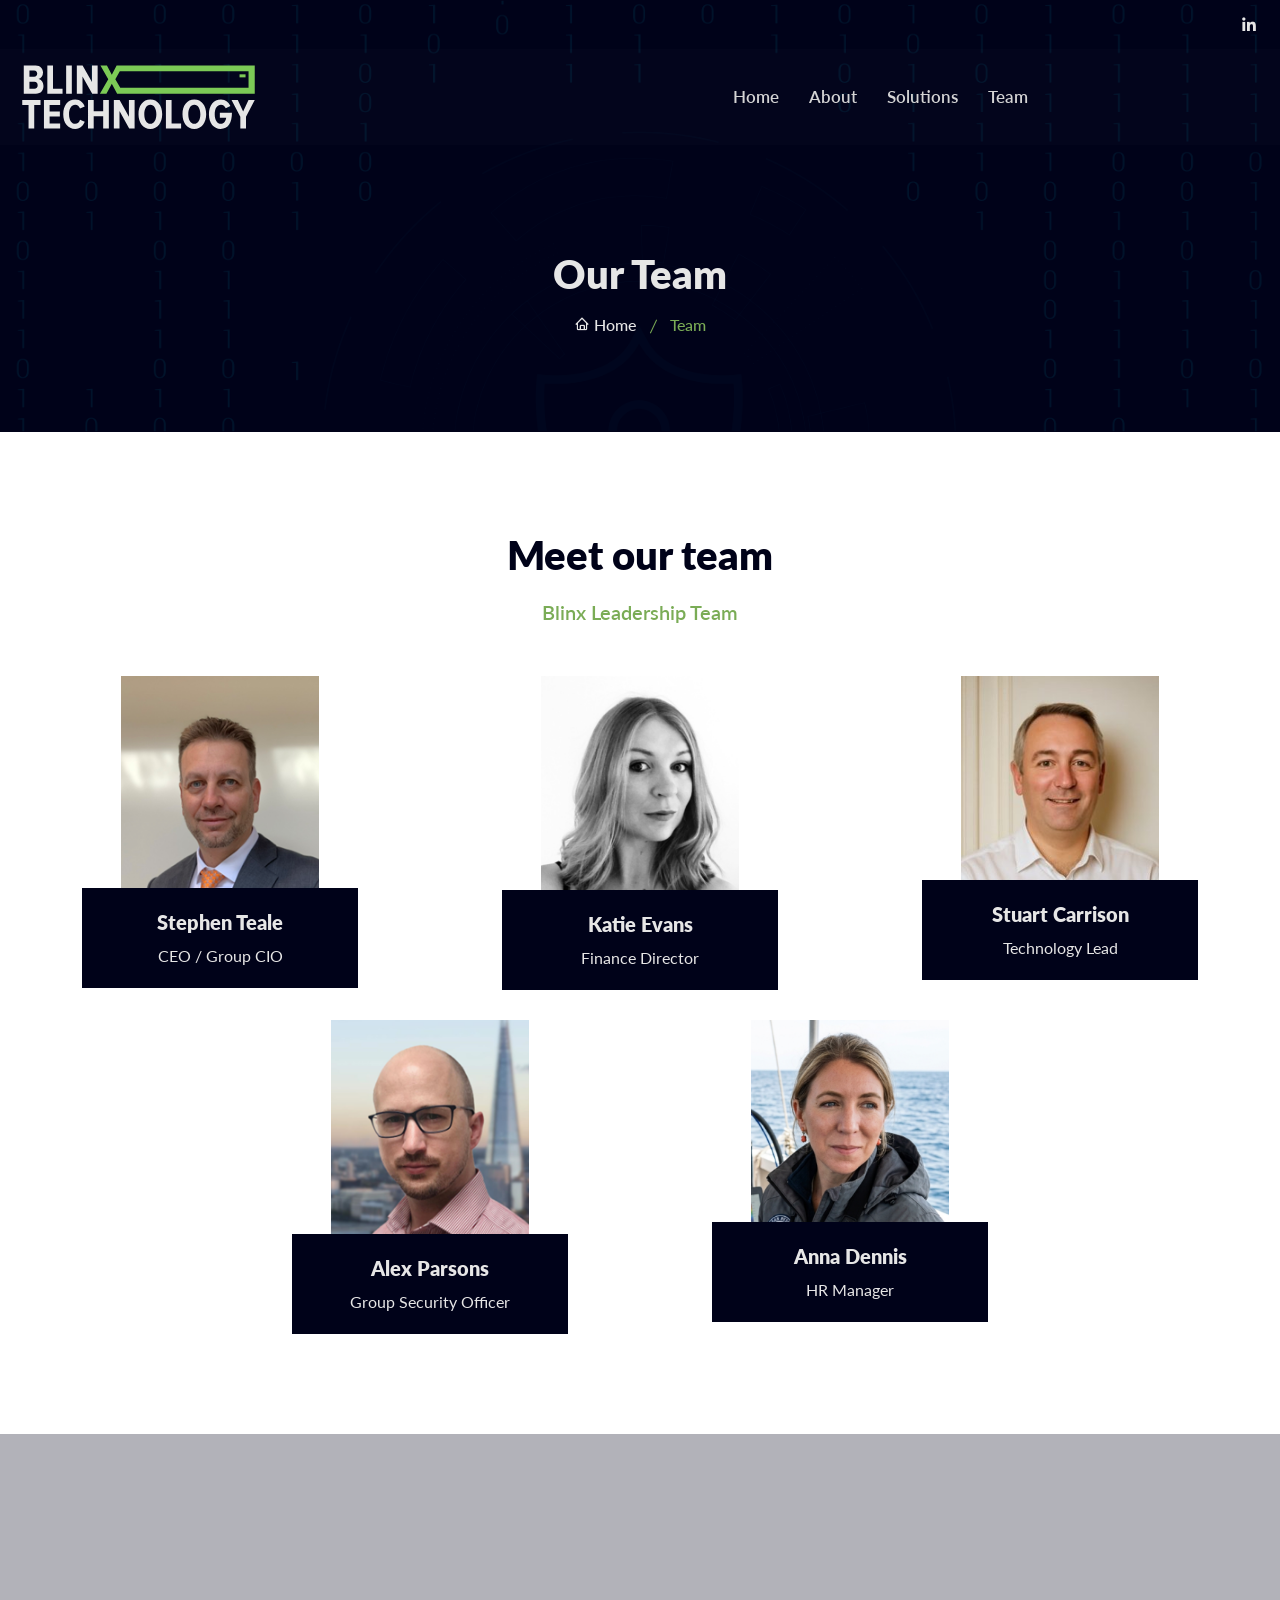
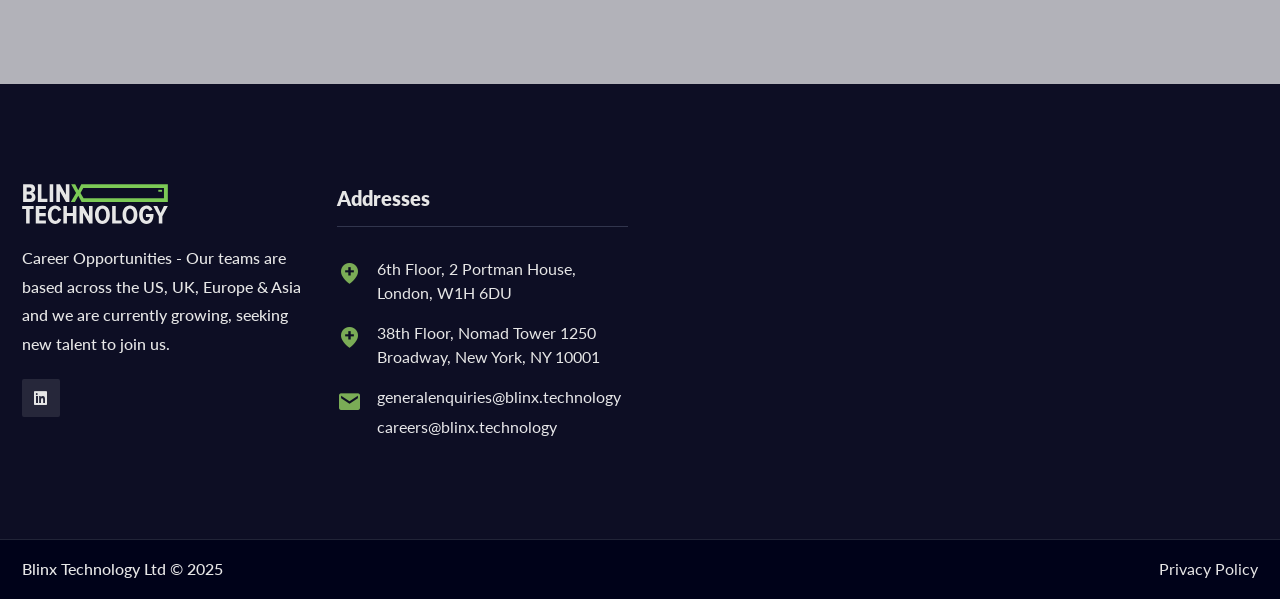
==== commit 54b8cad2: "0.0.3 Fix Team Images" ====
--- a/meet-the-team/index.html
+++ b/meet-the-team/index.html
@@ -214,7 +214,7 @@
 
 					<div class="col-lg-4 col-sm-6">
 						<div class="single-team">
-						<img src="https://blinx.technology/wp-content/uploads/2026/03/Stuart-Carrison-265x300.jpg" alt="Image">
+						<img src="/wp-content/themes/blinx-wordpress-theme/assets/img/team/Stuart-Carrison.jpg" alt="Image">
 
 							<div class="team-content">
 								<h3>Stuart Carrison</h3>
@@ -244,7 +244,7 @@
 
 					<div class="col-lg-4 col-sm-6">
 						<div class="single-team">
-						<img src="https://blinx.technology/wp-content/uploads/2026/03/anna-dennis-267x300.png" alt="Image">
+						<img src="/wp-content/themes/blinx-wordpress-theme/assets/img/team/Anna-Dennis.png" alt="Image">
 
 							<div class="team-content">
 								<h3>Anna Dennis</h3>
